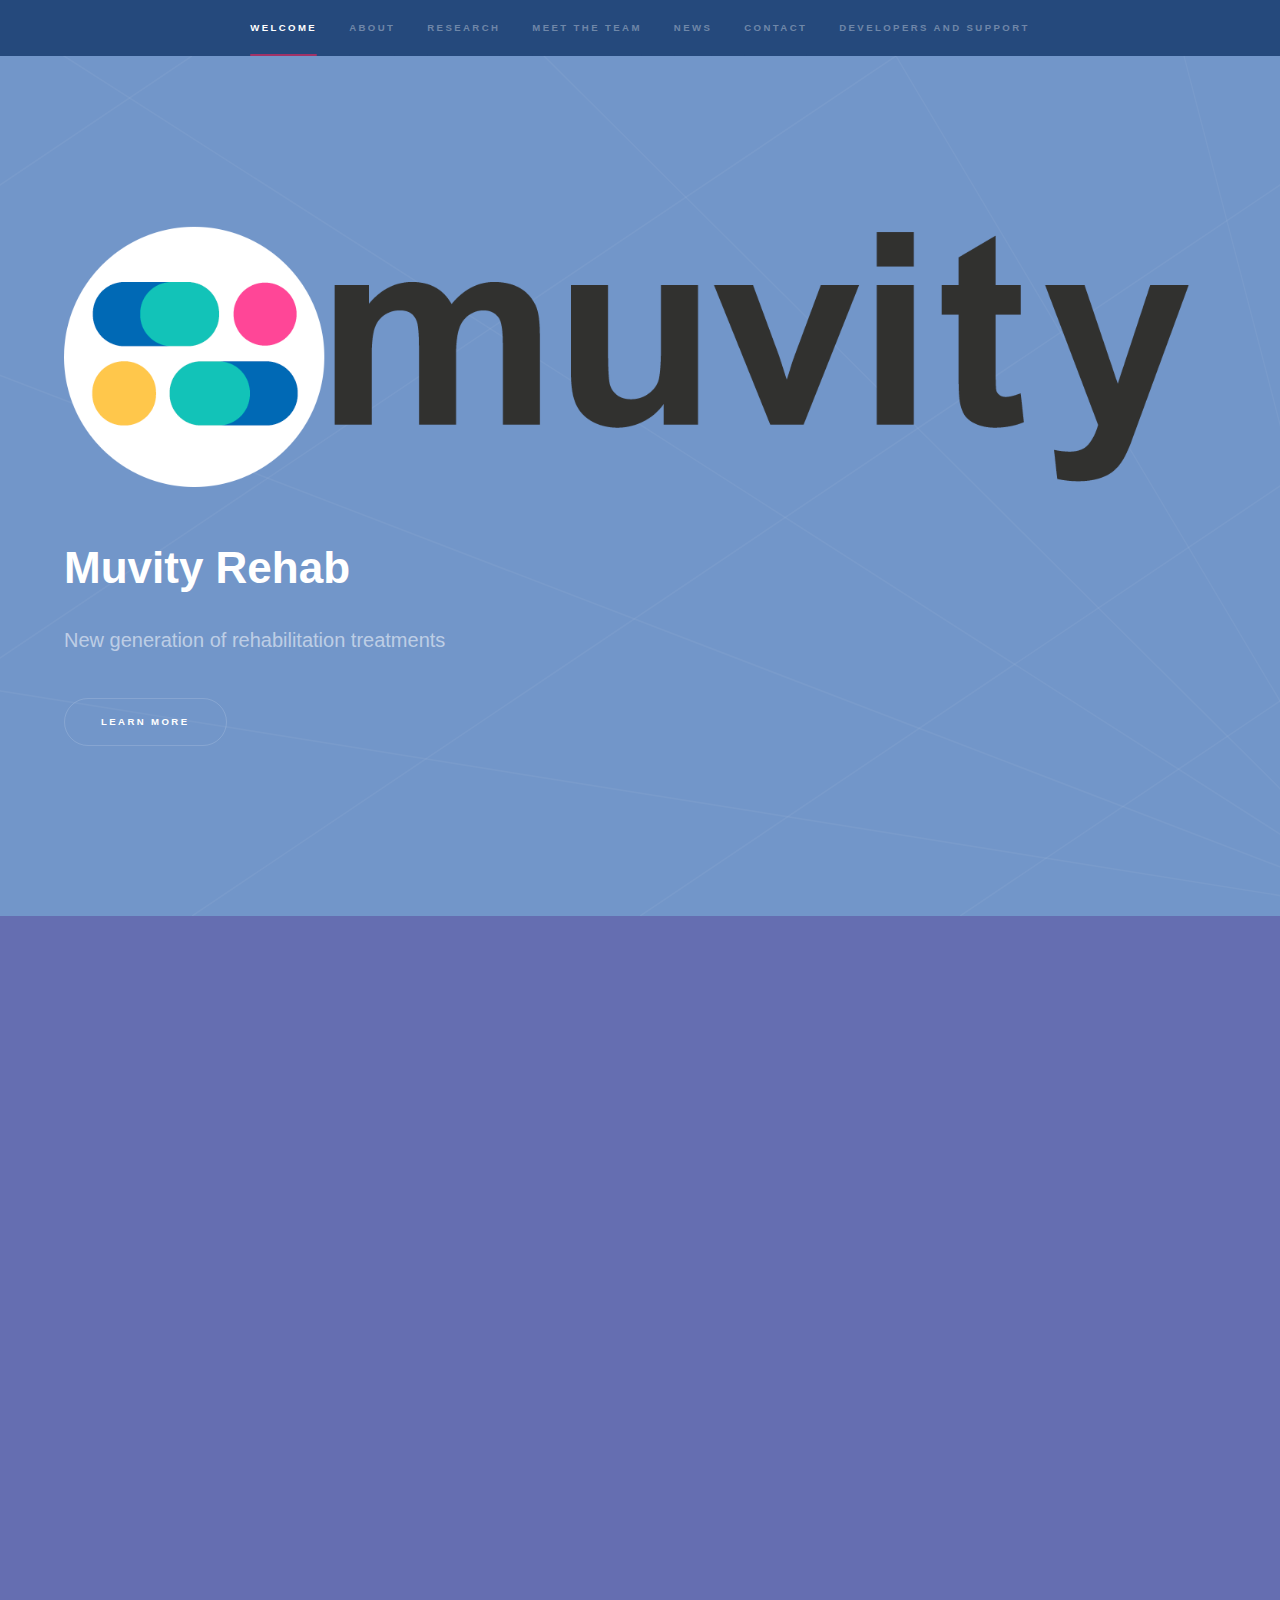
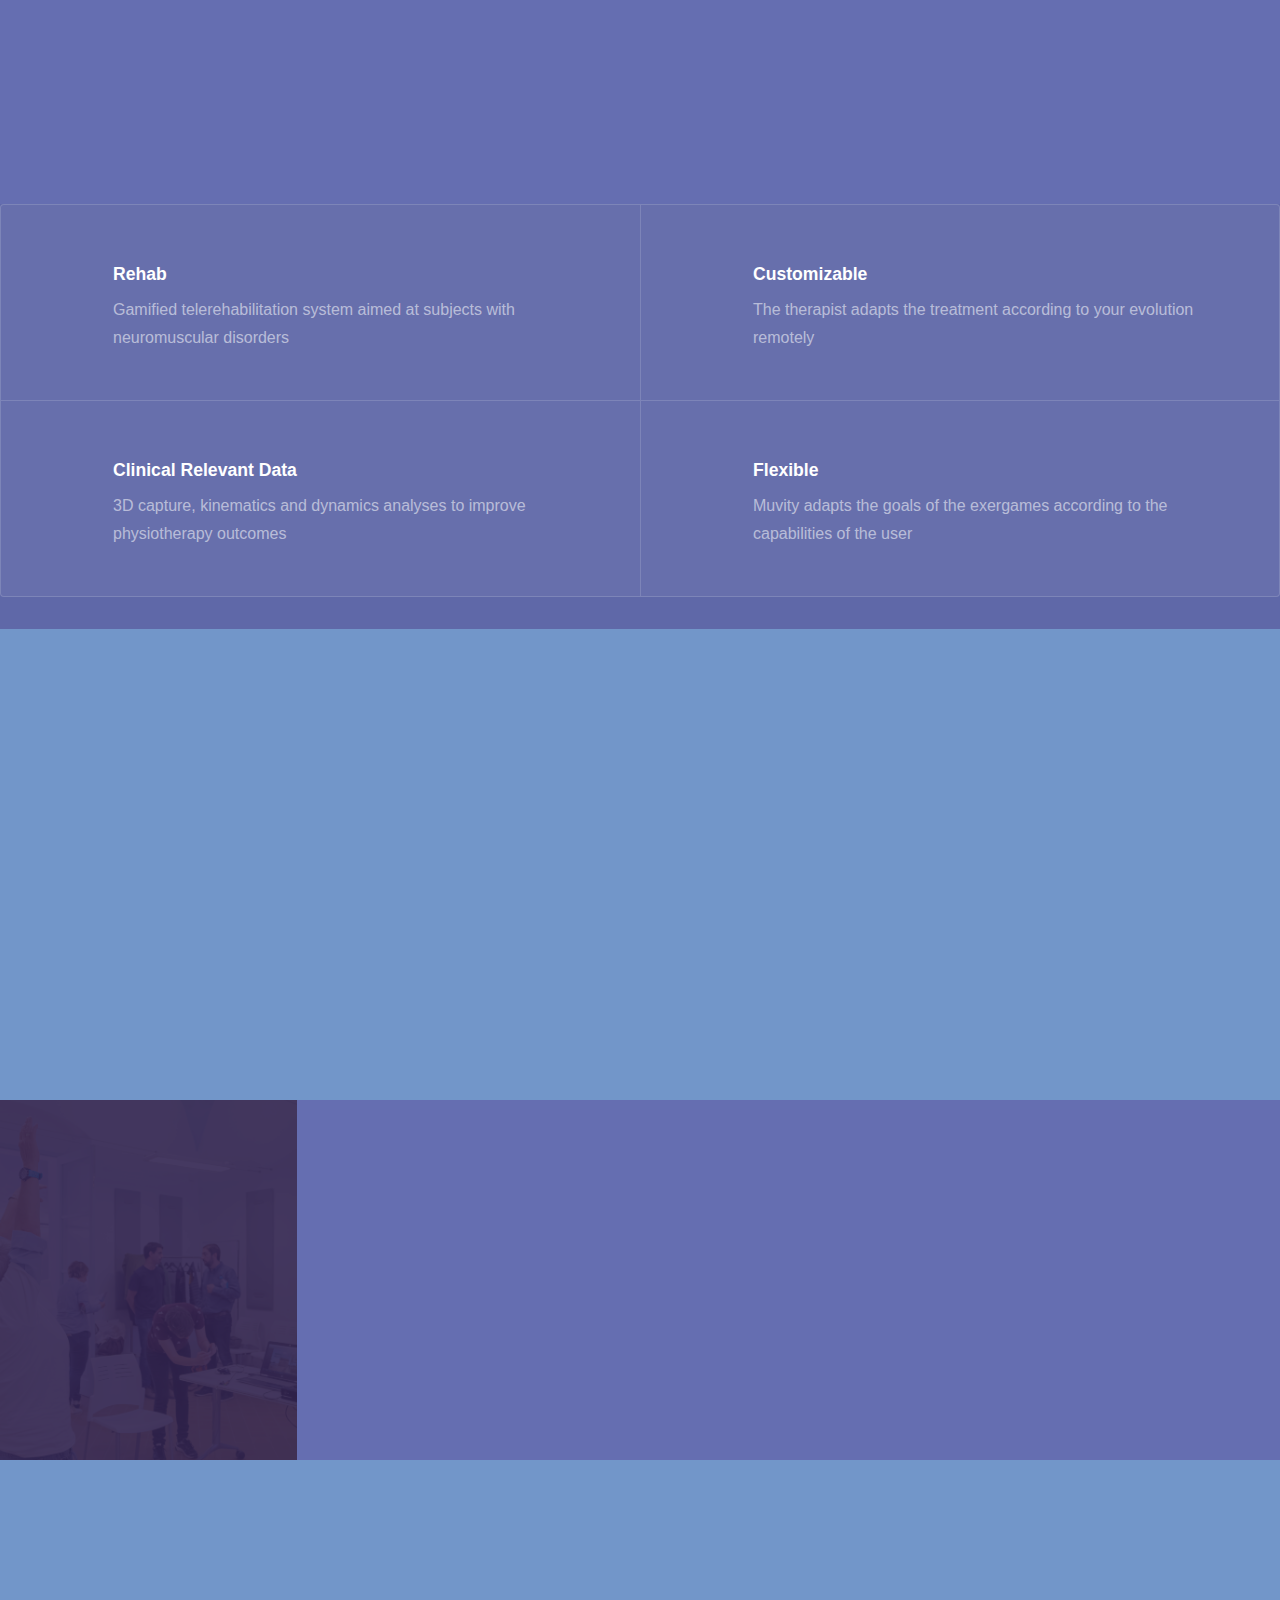
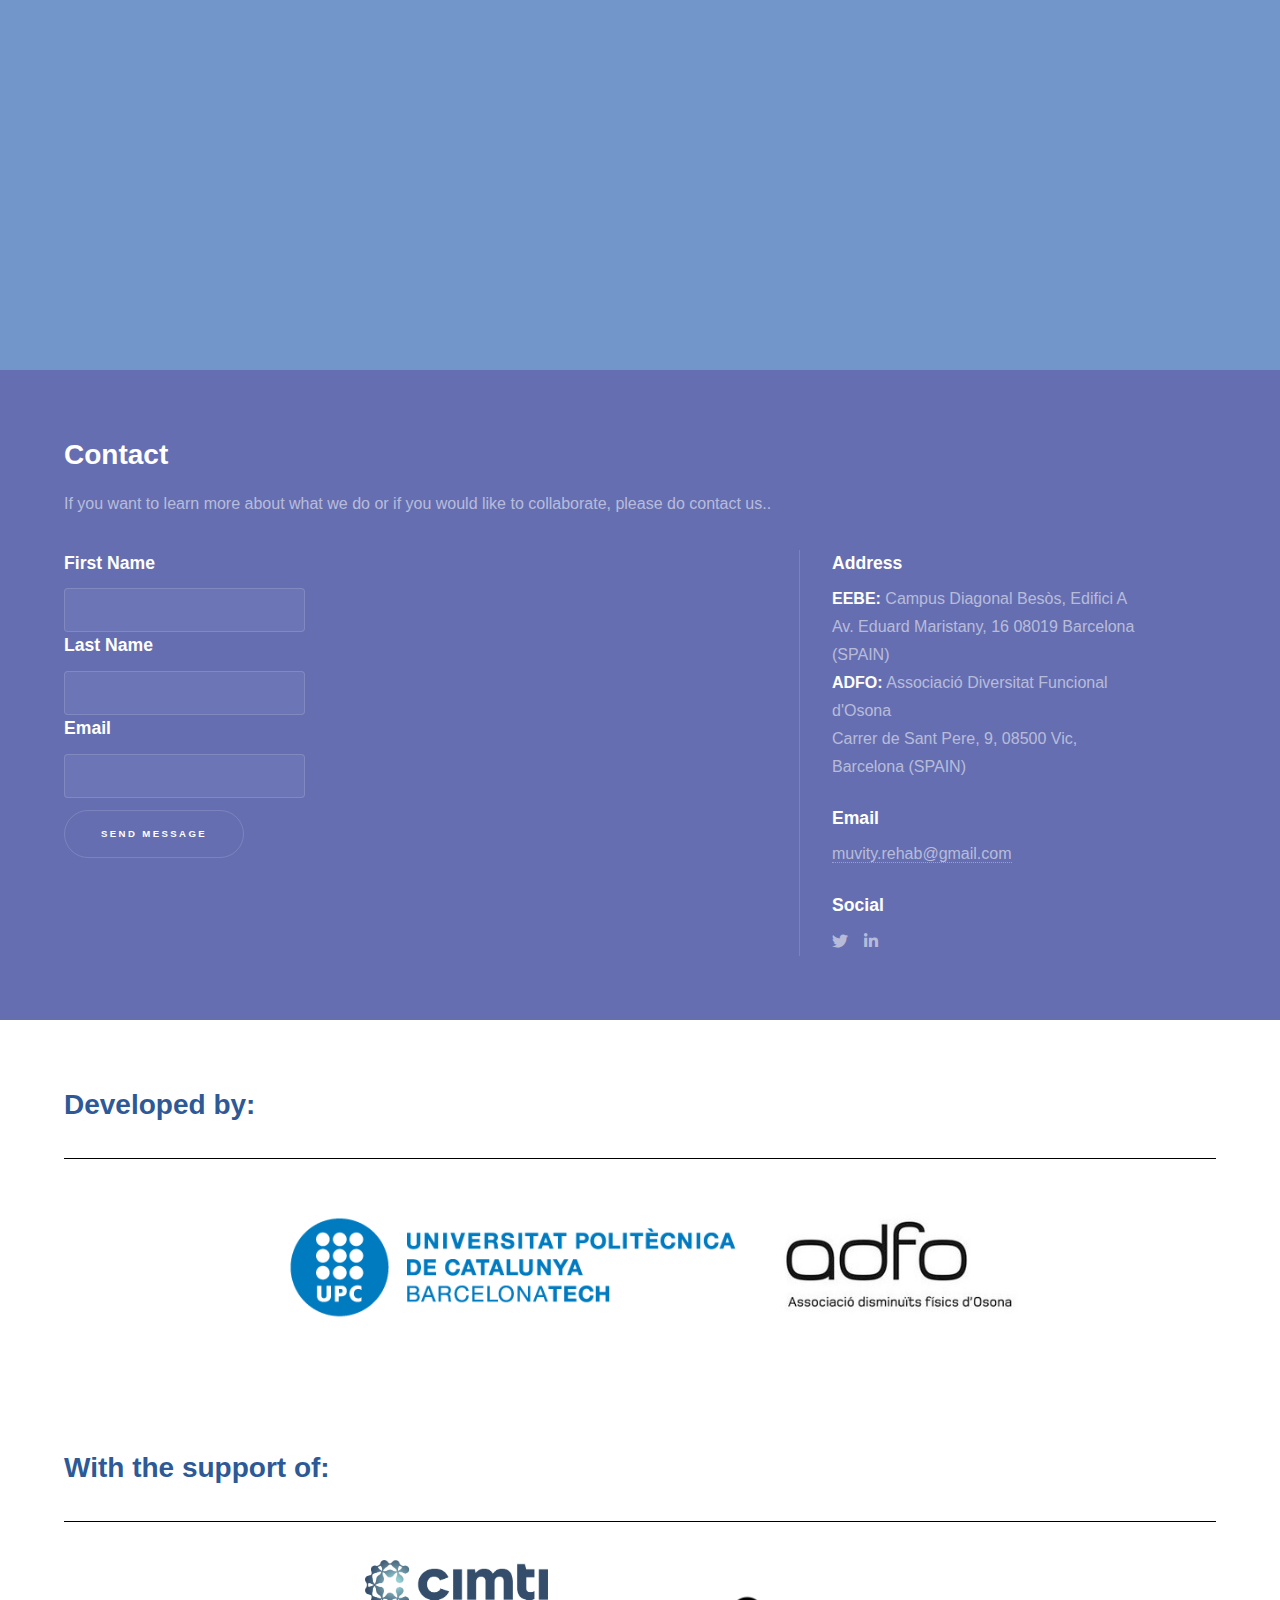
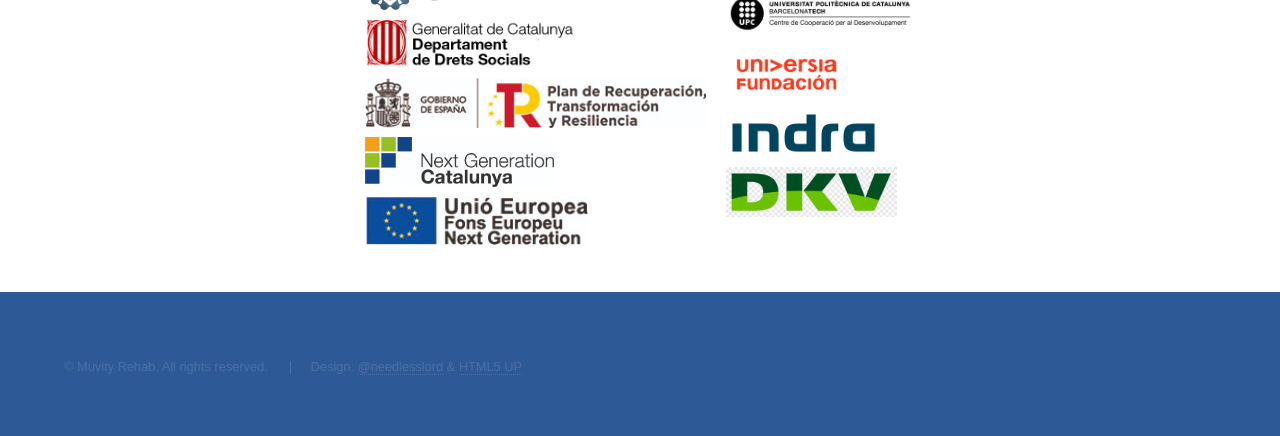
==== index.html @ cd9f6a82 "meet the team translated" ====
<!DOCTYPE HTML>
<!--
	Hyperspace by HTML5 UP
	html5up.net | @ajlkn
	Free for personal and commercial use under the CCA 3.0 license (html5up.net/license)
-->
<html>
<head>
	<title>Muvity Rehab</title>
	<meta charset="utf-8" />
	<meta name="viewport" content="width=device-width, initial-scale=1, user-scalable=no" />
	<link rel="icon" href="images/logoMuvity.png" type="image/icon type">
	<link rel="stylesheet" href="assets/css/main.css" />
	<noscript><link rel="stylesheet" href="assets/css/noscript.css" /></noscript>
</head>
<body class="is-preload">

	<!-- Sidebar -->
	<section id="sidebar">
		<div class="inner">
			<nav>
				<ul>
					<li><a href="#intro"><localized-text key="Welcome"></localized-text></a></li>
					<li><a href="#about"><localized-text key="About"></localized-text></a></li>
					<li><a href="#research"><localized-text key="Research"></localized-text></a></li>
					<li><a href="#meetTheTeam"><localized-text key="Meet the team" "></localized-text></a></li>
					<li><a href="#news"><localized-text key="News"></localized-text></a></li>
					<li><a href="#getInTouch"><localized-text key="Contact"></localized-text></a></li>
					<li><a href="#developers"><localized-text key="Developers and support"></localized-text></a></li>
				</ul>
			</nav>
		</div>
	</section>

	<!-- Wrapper -->
	<div id="wrapper">

		<!-- Intro -->
		<section id="intro" class="wrapper style1 fullscreen fade-up">
			<div class="inner">


				<!--- HERE YOU CAN EDIT THE WELCOME PAGE --->
				<span class="image main"><img src="images/logoMuvityName_backgroundLogo.png" alt="" /></span>
				<h1><localized-text key="Intro Title"></localized-text></h1>
				<p><localized-text key="Intro Paragraph1"></localized-text></p>

				<!--- END --->

				<ul class="actions">
					<li><a href="#about" class="button scrolly"><localized-text key="Learn More"></localized-text></a></li>
				</ul>
			</div>
		</section>


		<!-- About -->
		<section id="about" class="wrapper style4 spotlights" width="100%">
			<section>
				<div class="content">
					<div class="inner">
						<h2><localized-text key="About Title"></localized-text></h2>
						<p><localized-text key="About Paragraph1"></localized-text></p>
						<div class="video-container" width="100%">
							<iframe src="images/videomuvity-withmusic_v05.mp4" allowfullscreen>Loading...</iframe>
						</div>
					</div>
				</div>
			</section>

			<section>
				<div class="features">
					<section>
						<span class="icon solid major fa-dice"></span>
						<h3><localized-text key="About Section Rehab"></localized-text></h3>
						<p><localized-text key="About Section Rehab Info"></localized-text></p>
					</section>
					<section>
						<span class="icon solid major fa-user"></span>
						<h3><localized-text key="About Section Customizable"></localized-text></h3>
						<p><localized-text key="About Section Customizable Info"></localized-text></p>
					</section>
					<section>
						<span class="icon solid major fa-chart-line"></span>
						<h3><localized-text key="About Section Clinical Relevant Data"></localized-text></h3>
						<p><localized-text key="About Section Clinical Relevant Data Info"></localized-text></p>
					</section>
					<section>
						<span class="icon solid major fa-comments"></span>
						<h3><localized-text key="About Section Flexible"></localized-text></h3>
						<p><localized-text key="About Section Flexible Info"></localized-text></p>
					</section>
				</div>
			</section>


		</section>

		<!-- Research -->
		<section id="research" class="wrapper style1 fade-up">
			<div class="inner">
				<h2><localized-text key="Research Title"></localized-text></h2>
				<p><localized-text key="Research Paragraph1"></localized-text></p>


				<!--- HERE YOU CAN EDIT THE RESEARCH PAGE: each section is an article (h3 is the header, p is a paragraph. The last one is the link to the article, just change the url). I recommend using only the 3 most important here, and adding the others in the page dedicated to research--->

				<section>
					<h3><a href="https://www.sciencedirect.com/science/article/pii/S1052305722004852"><localized-text key="Research Section1 Title"></localized-text></a></h3>
					<p><localized-text key="Research Section1 Info"></localized-text></p>
					<!---<p><a href="https://www.sciencedirect.com/science/article/pii/S1052305722004852"><localized-text key="Learn More"></localized-text></a></p>-->
				</section>

				<ul class="actions">
					<li><a href="research.html" class="button"><localized-text key="Learn More"></localized-text></a></li>
				</ul>
			</div>
		</section>


		<!-- Meet the Team -->
		<section id="meetTheTeam" class="wrapper style4 spotlights">
			<section>
				<a href="meetTheTeam.html" class="image"><img src="images/5300307_small.png" alt="" data-position="center center" /></a>
				<div class="content">
					<div class="inner">
						<h2><localized-text key="Meet The Team Title"></localized-text></h2>
						<p><localized-text key="Meet The Team Paragraph1"></localized-text></p>
						<ul class="actions">
							<li><a href="meetTheTeam.html" class="button"><localized-text key="Learn More"></localized-text></a></li>
						</ul>
					</div>
				</div>
			</section>
		</section>


		<!-- News -->
		<section id="news" class="wrapper style1 fade-up">
			<div class="inner">
				<h2><localized-text key="News Title"></h2>
				<!--<h2><a href="news.html"><localized-text key="News Title"></a></h2>-->

				<ul class="actions">
					<li><a href="news.html" class="button scrolly"><localized-text key="Learn More"></localized-text></a></li>
				</ul>

				<!--- HERE YOU CAN EDIT THE NEWS PAGE: each section is a different news (h3 is the header, p is a paragraph. The last one is the link to the news, just change the url). I recommend using only the 3 most important/newest here, and adding the others in the page dedicated to news in chronological order--->

				<section class="tiles">
					<article class="style7">
						<span class="image">
							<img src="images/5300307_small.png" alt="" />
						</span>
						<a href="https://www.sciencedirect.com/science/article/pii/S1052305722004852">
							<h2><localized-text key="News Section1 Title"></h2>
							<div class="content">
								<p><localized-text key="News Section1 Info"></p>
							</div>
						</a>
					</article>
				</section>



			</div>
		</section>


		<!-- Contact -->
		<section id="getInTouch" class="wrapper style4 spotlights">
			<div class="inner">
				<h2><localized-text key="Contact Title"></localized-text></h2>
				<p><localized-text key="Contact Paragraph1"></localized-text>.</p>
				<div class="split style1">
					<form target="_blank" action="https://docs.google.com/forms/d/e/1FAIpQLSeOtQiqC70w04pu98Xwdr7f17Up1Y1JvRkrgyuvureIrel9VA/formResponse" target="_self" method="post" id="subscriptionForm" class="sky-form contact-style">
						<fieldset>
							<div class="col-sm-4">
								<label><strong><localized-text key="Form First Name"></localized-text></strong></label>
								<div class="row">
									<div class="margin-bottom-20 col-sm-offset-0">
										<div>
											<input type="text" name="entry.152194472" class="form-control" required>
										</div>
									</div>
								</div>
							</div>


							<label><strong><localized-text key="Form Last Name"></localized-text></strong></label>
							<div class="row">
								<div class="margin-bottom-20 col-sm-offset-0">
									<div>
										<input type="text" name="entry.508260427" class="form-control" required>
									</div>
								</div>
							</div>

							<label><strong><localized-text key="Form Email"></localized-text></strong></label>
							<div class="row">
								<div class="margin-bottom-20 col-sm-offset-0">
									<div>
										<input type="email" name="entry.2078224771" class="form-control" required>
									</div>
								</div>
							</div>

							<label><strong> </strong></label>
							<div class="row">
								<div class="margin-bottom-20 col-sm-offset-0">
									<div>
										<input type="submit" value="Send message" name="contactSubmitButton" class="form-control btn-u btn-brd btn-brd-hover" />
									</div>
								</div>
							</div>
						</fieldset>
					</form>


					<section>
						<ul class="contact">
							<li>
								<h3><localized-text key="Contact Address"></localized-text></h3>
								<span>
									<b>EEBE:</b> Campus Diagonal Besòs, Edifici A <br />
									Av. Eduard Maristany, 16 08019 Barcelona (SPAIN)<br />
									<b>ADFO:</b> Associació Diversitat Funcional d'Osona<br />
									Carrer de Sant Pere, 9, 08500 Vic, Barcelona (SPAIN)
								</span>
							</li>
							<li>
								<h3><localized-text key="Contact Email"></localized-text></h3>
								<a href="#">muvity.rehab@gmail.com</a>
							</li>
							<li>
								<h3><localized-text key="Contact Social"></localized-text></h3>
								<ul class="icons">
									<li><a href="#" class="icon brands fa-twitter"><span class="label">Twitter</span></a></li>
									<!--<li><a href="#" class="icon brands fa-facebook-f"><span class="label">Facebook</span></a></li>
									<li><a href="https://github.com/telerehab/Muvity" class="icon brands fa-github"><span class="label">GitHub</span></a></li>
									<li><a href="#" class="icon brands fa-instagram"><span class="label">Instagram</span></a></li>-->
									<li><a href="#" class="icon brands fa-linkedin-in"><span class="label">LinkedIn</span></a></li>
								</ul>
							</li>
						</ul>
					</section>
				</div>
			</div>
		</section>

		<!-- Developers -->
		<section id="developers" class="wrapper style5 spotlights">
			<div class="inner">
				<h2 style="color:#2d5997;"><localized-text key="Developers Title"></localized-text></h2>
				<hr style="border-top: 1px solid black;">
				<section>
					<div class="image-row">
						<div class="image-position-center">
							<img src="images/logoUPC.png" alt="" height="150" />
						</div>
						<div class="image-position-center">
							<img src="images/logo_ADFO_v3.jpg" alt="" height="150" />
						</div>
					</div>
				</section>
			</div>
		</section>

		<!-- Support -->
		<section id="support" class="wrapper style5 spotlights">
			<div class="inner">
				<h2 style="color:#2d5997;"><localized-text key="Support Title"></localized-text></h2>
				<hr style="border-top: 1px solid black;">
				<section>
					<div class="image-row">
						<div class="image-container">
							<div class="image-position-center">
								<img src="images/cimti_logo.png" alt="" height="50" />
							</div>
							<div class="image-position-center">
								<img src="images/gencat.png" alt="" height="50" />
							</div>
							<div class="image-position-center">
								<img src="images/Gobierno-Plan.jpg" alt="" height="50" />
							</div>
							<div class="image-position-center">
								<img src="images/NextGenerationCatalunya.jpg" alt="" height="50" />
							</div>
							<div class="image-position-center">
								<img src="images/UE-Next-Generation.jpg" alt="" height="50" />
							</div>
						</div>
						<div class="image-container">
							<div class="image-position-center">
								<img src="images/ccdlogo.png" alt="" height="50" />
							</div>
							<div class="image-position-center">
								<img src="images/Logotipo_Fundacion_Universia.jpeg" alt="" height="50" />
							</div>
							<div class="image-position-center">
								<img src="images/logoindra.png" alt="" height="50" />
							</div>
							<div class="image-position-center">
								<img src="images/dkvlogo.png" alt="" height="50" />
							</div>
						</div>
					</div>
				</section>
			</div>
		</section>


	</div>

	<!-- Footer -->
	<footer id="footer" class="wrapper style1-alt">
		<div class="inner">
			<ul class="menu">
				<li>&copy; Muvity Rehab. All rights reserved.</li>
				<li>Design: <a href="https://es.linkedin.com/in/needlesslord">@needlesslord</a> & <a href="http://html5up.net">HTML5 UP</a></li>
			</ul>
		</div>
	</footer>

	<!-- Scripts -->
	<script src="assets/js/jquery.min.js"></script>
	<script src="assets/js/jquery.scrollex.min.js"></script>
	<script src="assets/js/jquery.scrolly.min.js"></script>
	<script src="assets/js/browser.min.js"></script>
	<script src="assets/js/breakpoints.min.js"></script>
	<script src="assets/js/util.js"></script>
	<script src="assets/js/main.js"></script>
	<script src="assets/js/localizer.js"></script>

</body>
</html>
---- assets/css/main.css ----
@import url(fontawesome-all.min.css);

/*
	Hyperspace by HTML5 UP
	html5up.net | @ajlkn
	Free for personal and commercial use under the CCA 3.0 license (html5up.net/license)
*/

html, body, div, span, applet, object,
iframe, h1, h2, h3, h4, h5, h6, p, blockquote,
pre, a, abbr, acronym, address, big, cite,
code, del, dfn, em, img, ins, kbd, q, s, samp,
small, strike, strong, sub, sup, tt, var, b,
u, i, center, dl, dt, dd, ol, ul, li, fieldset,
form, label, legend, table, caption, tbody,
tfoot, thead, tr, th, td, article, aside,
canvas, details, embed, figure, figcaption,
footer, header, hgroup, menu, nav, output, ruby,
section, summary, time, mark, audio, video {
	margin: 0;
	padding: 0;
	border: 0;
	font-size: 100%;
	font: inherit;
	vertical-align: baseline;}

article, aside, details, figcaption, figure,
footer, header, hgroup, menu, nav, section {
	display: block;}

body {
	line-height: 1;
}

ol, ul {
	list-style: none;
}

blockquote, q {
	quotes: none;
}

	blockquote:before, blockquote:after, q:before, q:after {
		content: '';
		content: none;
	}

table {
	border-collapse: collapse;
	border-spacing: 0;
}

body {
	-webkit-text-size-adjust: none;
}

mark {
	background-color: transparent;
	color: inherit;
}

input::-moz-focus-inner {
	border: 0;
	padding: 0;
}

input, select, textarea {
	-moz-appearance: none;
	-webkit-appearance: none;
	-ms-appearance: none;
	appearance: none;
}

/* Basic */

	@-ms-viewport {
		width: device-width;
	}

	body {
		-ms-overflow-style: scrollbar;
	}

	@media screen and (max-width: 480px) {

		html, body {
			min-width: 320px;
		}

	}

	html {
		box-sizing: border-box;
	}

	*, *:before, *:after {
		box-sizing: inherit;
	}

	body {
		background: #2d5997;
	}

		body.is-preload *, body.is-preload *:before, body.is-preload *:after {
			-moz-animation: none !important;
			-webkit-animation: none !important;
			-ms-animation: none !important;
			animation: none !important;
			-moz-transition: none !important;
			-webkit-transition: none !important;
			-ms-transition: none !important;
			transition: none !important;
		}

/* Type */

	body, input, select, textarea {
		color: rgba(255, 255, 255, 0.55);
		font-family: Arial, Helvetica, sans-serif;
		font-size: 16.5pt;
		font-weight: normal;
		line-height: 1.75;
	}

		@media screen and (max-width: 1680px) {

			body, input, select, textarea {
				font-size: 13pt;
			}

		}

		@media screen and (max-width: 1280px) {

			body, input, select, textarea {
				font-size: 12pt;
			}

		}

		@media screen and (max-width: 360px) {

			body, input, select, textarea {
				font-size: 11pt;
			}

		}

	a, aBlue {
		-moz-transition: color 0.2s ease, border-bottom-color 0.2s ease;
		-webkit-transition: color 0.2s ease, border-bottom-color 0.2s ease;
		-ms-transition: color 0.2s ease, border-bottom-color 0.2s ease;
		transition: color 0.2s ease, border-bottom-color 0.2s ease;
		border-bottom: dotted 1px rgba(255, 255, 255, 0.35);
		color: inherit;
		text-decoration: none;
	}

		a:hover {
			border-bottom-color: transparent;
			color: #ffffff;
		}

		aBlue:hover {
			border-bottom-color: transparent;
			color: #2d5997;
		}

	strong, b {
		color: #ffffff;
		font-weight: bold;
	}

	strongBlue, bBlue {
		color: #2d5997;
		font-weight: bold;
	}

	em, i {
		font-style: italic;
	}

	p {
		margin: 0 0 2em 0;
	}

	h1, h2, h3, h4, h5, h6 {
		color: #ffffff;
		font-weight: bold;
		line-height: 1.5;
		margin: 0 0 0.5em 0;
	}

		h1 a, h2 a, h3 a, h4 a, h5 a, h6 a {
			color: inherit;
			text-decoration: none;
		}

	h1Blue, h2Blue, h3Blue, h4Blue, h5Blue, h6Blue {
		color: #2d5997;
		font-weight: bold;
		line-height: 1.5;
		margin: 0 0 0.5em 0;
	}

		h1Blue a, h2Blue a, h3Blue a, h4Blue a, h5Blue a, h6Blue a {
			color: inherit;
			text-decoration: none;
		}

	h1, h1Blue {
		font-size: 2.75em;
	}

		h1.major, h1Blue.major {
			margin: 0 0 1.3em 0;
			position: relative;
			padding-bottom: 0.35em;
		}

			h1.major:after, h1Blue.major:after {
				background-image: -moz-linear-gradient(to right, #83d8ce, #ee7fb4);
				background-image: -webkit-linear-gradient(to right, #83d8ce, #ee7fb4);
				background-image: -ms-linear-gradient(to right, #83d8ce, #ee7fb4);
				background-image: linear-gradient(to right, #83d8ce, #ee7fb4);
				-moz-transition: max-width 0.2s ease;
				-webkit-transition: max-width 0.2s ease;
				-ms-transition: max-width 0.2s ease;
				transition: max-width 0.2s ease;
				border-radius: 0.2em;
				bottom: 0;
				content: '';
				height: 0.05em;
				position: absolute;
				right: 0;
				width: 100%;
			}

	h2, h2Blue {
		font-size: 1.75em;
	}

	h3, h3Blue {
		font-size: 1.1em;
	}

	h4, h4Blue {
		font-size: 1em;
	}

	h5, h5Blue {
		font-size: 0.8em;
	}

	h6, h6Blue {
		font-size: 0.6em;
	}

	@media screen and (max-width: 736px) {

		h1, h1Blue {
			font-size: 2em;
		}

		h2, h2Blue {
			font-size: 1.25em;
		}

		h3, h3Blue {
			font-size: 1em;
		}

		h4, h4Blue {
			font-size: 0.8em;
		}

		h5, h5Blue {
			font-size: 0.6em;
		}

		h6, h6Blue {
			font-size: 0.6em;
		}

	}

	sub {
		font-size: 0.8em;
		position: relative;
		top: 0.5em;
	}

	sup {
		font-size: 0.8em;
		position: relative;
		top: -0.5em;
	}

	blockquote {
		border-left: solid 4px rgba(255, 255, 255, 0.15);
		font-style: italic;
		margin: 0 0 2em 0;
		padding: 0.5em 0 0.5em 2em;
	}

	code {
		background: rgba(255, 255, 255, 0.05);
		border-radius: 0.25em;
		border: solid 1px rgba(255, 255, 255, 0.15);
		font-family: "Courier New", monospace;
		font-size: 0.9em;
		margin: 0 0.25em;
		padding: 0.25em 0.65em;
	}

	pre {
		-webkit-overflow-scrolling: touch;
		font-family: "Courier New", monospace;
		font-size: 0.9em;
		margin: 0 0 2em 0;
	}

		pre code {
			display: block;
			line-height: 1.75em;
			padding: 1em 1.5em;
			overflow-x: auto;
		}

	hr {
		border: 0;
		border-bottom: solid 1px rgba(255, 255, 255, 0.15);
		margin: 2em 0;
	}

		hr.major {
			margin: 3em 0;
		}

	.align-left {
		text-align: left;
	}

	.align-center {
		text-align: center;
	}

	.align-right {
		text-align: right;
	}


/* Container */

.container {
	margin: 0 auto;
	max-width: 100%;
	width: 1200px;
}

@media screen and (max-width: 1680px) {

	.container {
		width: 1200px;
	}
}

@media screen and (max-width: 1280px) {

	.container {
		width: calc(100% - 40px);
	}
}

@media screen and (max-width: 980px) {

	.container {
		width: calc(100% - 50px);
	}
}

@media screen and (max-width: 736px) {

	.container {
		width: calc(100% - 40px);
	}
}

/* Row */

	.row {
		display: flex;
		flex-wrap: wrap;
		box-sizing: border-box;
		align-items: stretch;
	}

		.row > * {
			box-sizing: border-box;
		}

		.row.gtr-uniform > * > :last-child {
			margin-bottom: 0;
		}

		.row.aln-left {
			justify-content: flex-start;
		}

		.row.aln-center {
			justify-content: center;
		}

		.row.aln-right {
			justify-content: flex-end;
		}

		.row.aln-top {
			align-items: flex-start;
		}

		.row.aln-middle {
			align-items: center;
		}

		.row.aln-bottom {
			align-items: flex-end;
		}

		.row > .imp {
			order: -1;
		}

		.row > .col-1 {
			width: 8.33333%;
		}

		.row > .off-1 {
			margin-left: 8.33333%;
		}

		.row > .col-2 {
			width: 16.66667%;
		}

		.row > .off-2 {
			margin-left: 16.66667%;
		}

		.row > .col-3 {
			width: 25%;
		}

		.row > .off-3 {
			margin-left: 25%;
		}

		.row > .col-4 {
			width: 33.33333%;
		}

		.row > .off-4 {
			margin-left: 33.33333%;
		}

		.row > .col-5 {
			width: 41.66667%;
		}

		.row > .off-5 {
			margin-left: 41.66667%;
		}

		.row > .col-6 {
			width: 50%;
		}

		.row > .off-6 {
			margin-left: 50%;
		}

		.row > .col-7 {
			width: 58.33333%;
		}

		.row > .off-7 {
			margin-left: 58.33333%;
		}

		.row > .col-8 {
			width: 66.66667%;
		}

		.row > .off-8 {
			margin-left: 66.66667%;
		}

		.row > .col-9 {
			width: 75%;
		}

		.row > .off-9 {
			margin-left: 75%;
		}

		.row > .col-10 {
			width: 83.33333%;
		}

		.row > .off-10 {
			margin-left: 83.33333%;
		}

		.row > .col-11 {
			width: 91.66667%;
		}

		.row > .off-11 {
			margin-left: 91.66667%;
		}

		.row > .col-12 {
			width: 100%;
		}

		.row > .off-12 {
			margin-left: 100%;
		}

		.row.gtr-0 {
			margin-top: 0;
			margin-left: 0em;
		}

			.row.gtr-0 > * {
				padding: 0 0 0 0em;
			}

			.row.gtr-0.gtr-uniform {
				margin-top: 0em;
			}

				.row.gtr-0.gtr-uniform > * {
					padding-top: 0em;
				}

		.row.gtr-25 {
			margin-top: 0;
			margin-left: -0.375em;
		}

			.row.gtr-25 > * {
				padding: 0 0 0 0.375em;
			}

			.row.gtr-25.gtr-uniform {
				margin-top: -0.375em;
			}

				.row.gtr-25.gtr-uniform > * {
					padding-top: 0.375em;
				}

		.row.gtr-50 {
			margin-top: 0;
			margin-left: -0.75em;
		}

			.row.gtr-50 > * {
				padding: 0 0 0 0.75em;
			}

			.row.gtr-50.gtr-uniform {
				margin-top: -0.75em;
			}

				.row.gtr-50.gtr-uniform > * {
					padding-top: 0.75em;
				}

		.row {
			margin-top: 0;
			margin-left: -1.5em;
		}

			.row > * {
				padding: 0 0 0 1.5em;
			}

			.row.gtr-uniform {
				margin-top: -1.5em;
			}

				.row.gtr-uniform > * {
					padding-top: 1.5em;
				}

		.row.gtr-150 {
			margin-top: 0;
			margin-left: -2.25em;
		}

			.row.gtr-150 > * {
				padding: 0 0 0 2.25em;
			}

			.row.gtr-150.gtr-uniform {
				margin-top: -2.25em;
			}

				.row.gtr-150.gtr-uniform > * {
					padding-top: 2.25em;
				}

		.row.gtr-200 {
			margin-top: 0;
			margin-left: -3em;
		}

			.row.gtr-200 > * {
				padding: 0 0 0 3em;
			}

			.row.gtr-200.gtr-uniform {
				margin-top: -3em;
			}

				.row.gtr-200.gtr-uniform > * {
					padding-top: 3em;
				}

		@media screen and (max-width: 1680px) {

			.row {
				display: flex;
				flex-wrap: wrap;
				box-sizing: border-box;
				align-items: stretch;
			}

				.row > * {
					box-sizing: border-box;
				}

				.row.gtr-uniform > * > :last-child {
					margin-bottom: 0;
				}

				.row.aln-left {
					justify-content: flex-start;
				}

				.row.aln-center {
					justify-content: center;
				}

				.row.aln-right {
					justify-content: flex-end;
				}

				.row.aln-top {
					align-items: flex-start;
				}

				.row.aln-middle {
					align-items: center;
				}

				.row.aln-bottom {
					align-items: flex-end;
				}

				.row > .imp-xlarge {
					order: -1;
				}

				.row > .col-1-xlarge {
					width: 8.33333%;
				}

				.row > .off-1-xlarge {
					margin-left: 8.33333%;
				}

				.row > .col-2-xlarge {
					width: 16.66667%;
				}

				.row > .off-2-xlarge {
					margin-left: 16.66667%;
				}

				.row > .col-3-xlarge {
					width: 25%;
				}

				.row > .off-3-xlarge {
					margin-left: 25%;
				}

				.row > .col-4-xlarge {
					width: 33.33333%;
				}

				.row > .off-4-xlarge {
					margin-left: 33.33333%;
				}

				.row > .col-5-xlarge {
					width: 41.66667%;
				}

				.row > .off-5-xlarge {
					margin-left: 41.66667%;
				}

				.row > .col-6-xlarge {
					width: 50%;
				}

				.row > .off-6-xlarge {
					margin-left: 50%;
				}

				.row > .col-7-xlarge {
					width: 58.33333%;
				}

				.row > .off-7-xlarge {
					margin-left: 58.33333%;
				}

				.row > .col-8-xlarge {
					width: 66.66667%;
				}

				.row > .off-8-xlarge {
					margin-left: 66.66667%;
				}

				.row > .col-9-xlarge {
					width: 75%;
				}

				.row > .off-9-xlarge {
					margin-left: 75%;
				}

				.row > .col-10-xlarge {
					width: 83.33333%;
				}

				.row > .off-10-xlarge {
					margin-left: 83.33333%;
				}

				.row > .col-11-xlarge {
					width: 91.66667%;
				}

				.row > .off-11-xlarge {
					margin-left: 91.66667%;
				}

				.row > .col-12-xlarge {
					width: 100%;
				}

				.row > .off-12-xlarge {
					margin-left: 100%;
				}

				.row.gtr-0 {
					margin-top: 0;
					margin-left: 0em;
				}

					.row.gtr-0 > * {
						padding: 0 0 0 0em;
					}

					.row.gtr-0.gtr-uniform {
						margin-top: 0em;
					}

						.row.gtr-0.gtr-uniform > * {
							padding-top: 0em;
						}

				.row.gtr-25 {
					margin-top: 0;
					margin-left: -0.375em;
				}

					.row.gtr-25 > * {
						padding: 0 0 0 0.375em;
					}

					.row.gtr-25.gtr-uniform {
						margin-top: -0.375em;
					}

						.row.gtr-25.gtr-uniform > * {
							padding-top: 0.375em;
						}

				.row.gtr-50 {
					margin-top: 0;
					margin-left: -0.75em;
				}

					.row.gtr-50 > * {
						padding: 0 0 0 0.75em;
					}

					.row.gtr-50.gtr-uniform {
						margin-top: -0.75em;
					}

						.row.gtr-50.gtr-uniform > * {
							padding-top: 0.75em;
						}

				.row {
					margin-top: 0;
					margin-left: -1.5em;
				}

					.row > * {
						padding: 0 0 0 1.5em;
					}

					.row.gtr-uniform {
						margin-top: -1.5em;
					}

						.row.gtr-uniform > * {
							padding-top: 1.5em;
						}

				.row.gtr-150 {
					margin-top: 0;
					margin-left: -2.25em;
				}

					.row.gtr-150 > * {
						padding: 0 0 0 2.25em;
					}

					.row.gtr-150.gtr-uniform {
						margin-top: -2.25em;
					}

						.row.gtr-150.gtr-uniform > * {
							padding-top: 2.25em;
						}

				.row.gtr-200 {
					margin-top: 0;
					margin-left: -3em;
				}

					.row.gtr-200 > * {
						padding: 0 0 0 3em;
					}

					.row.gtr-200.gtr-uniform {
						margin-top: -3em;
					}

						.row.gtr-200.gtr-uniform > * {
							padding-top: 3em;
						}

		}

		@media screen and (max-width: 1280px) {

			.row {
				display: flex;
				flex-wrap: wrap;
				box-sizing: border-box;
				align-items: stretch;
			}

				.row > * {
					box-sizing: border-box;
				}

				.row.gtr-uniform > * > :last-child {
					margin-bottom: 0;
				}

				.row.aln-left {
					justify-content: flex-start;
				}

				.row.aln-center {
					justify-content: center;
				}

				.row.aln-right {
					justify-content: flex-end;
				}

				.row.aln-top {
					align-items: flex-start;
				}

				.row.aln-middle {
					align-items: center;
				}

				.row.aln-bottom {
					align-items: flex-end;
				}

				.row > .imp-large {
					order: -1;
				}

				.row > .col-1-large {
					width: 8.33333%;
				}

				.row > .off-1-large {
					margin-left: 8.33333%;
				}

				.row > .col-2-large {
					width: 16.66667%;
				}

				.row > .off-2-large {
					margin-left: 16.66667%;
				}

				.row > .col-3-large {
					width: 25%;
				}

				.row > .off-3-large {
					margin-left: 25%;
				}

				.row > .col-4-large {
					width: 33.33333%;
				}

				.row > .off-4-large {
					margin-left: 33.33333%;
				}

				.row > .col-5-large {
					width: 41.66667%;
				}

				.row > .off-5-large {
					margin-left: 41.66667%;
				}

				.row > .col-6-large {
					width: 50%;
				}

				.row > .off-6-large {
					margin-left: 50%;
				}

				.row > .col-7-large {
					width: 58.33333%;
				}

				.row > .off-7-large {
					margin-left: 58.33333%;
				}

				.row > .col-8-large {
					width: 66.66667%;
				}

				.row > .off-8-large {
					margin-left: 66.66667%;
				}

				.row > .col-9-large {
					width: 75%;
				}

				.row > .off-9-large {
					margin-left: 75%;
				}

				.row > .col-10-large {
					width: 83.33333%;
				}

				.row > .off-10-large {
					margin-left: 83.33333%;
				}

				.row > .col-11-large {
					width: 91.66667%;
				}

				.row > .off-11-large {
					margin-left: 91.66667%;
				}

				.row > .col-12-large {
					width: 100%;
				}

				.row > .off-12-large {
					margin-left: 100%;
				}

				.row.gtr-0 {
					margin-top: 0;
					margin-left: 0em;
				}

					.row.gtr-0 > * {
						padding: 0 0 0 0em;
					}

					.row.gtr-0.gtr-uniform {
						margin-top: 0em;
					}

						.row.gtr-0.gtr-uniform > * {
							padding-top: 0em;
						}

				.row.gtr-25 {
					margin-top: 0;
					margin-left: -0.375em;
				}

					.row.gtr-25 > * {
						padding: 0 0 0 0.375em;
					}

					.row.gtr-25.gtr-uniform {
						margin-top: -0.375em;
					}

						.row.gtr-25.gtr-uniform > * {
							padding-top: 0.375em;
						}

				.row.gtr-50 {
					margin-top: 0;
					margin-left: -0.75em;
				}

					.row.gtr-50 > * {
						padding: 0 0 0 0.75em;
					}

					.row.gtr-50.gtr-uniform {
						margin-top: -0.75em;
					}

						.row.gtr-50.gtr-uniform > * {
							padding-top: 0.75em;
						}

				.row {
					margin-top: 0;
					margin-left: -1.5em;
				}

					.row > * {
						padding: 0 0 0 1.5em;
					}

					.row.gtr-uniform {
						margin-top: -1.5em;
					}

						.row.gtr-uniform > * {
							padding-top: 1.5em;
						}

				.row.gtr-150 {
					margin-top: 0;
					margin-left: -2.25em;
				}

					.row.gtr-150 > * {
						padding: 0 0 0 2.25em;
					}

					.row.gtr-150.gtr-uniform {
						margin-top: -2.25em;
					}

						.row.gtr-150.gtr-uniform > * {
							padding-top: 2.25em;
						}

				.row.gtr-200 {
					margin-top: 0;
					margin-left: -3em;
				}

					.row.gtr-200 > * {
						padding: 0 0 0 3em;
					}

					.row.gtr-200.gtr-uniform {
						margin-top: -3em;
					}

						.row.gtr-200.gtr-uniform > * {
							padding-top: 3em;
						}

		}

		@media screen and (max-width: 980px) {

			.row {
				display: flex;
				flex-wrap: wrap;
				box-sizing: border-box;
				align-items: stretch;
			}

				.row > * {
					box-sizing: border-box;
				}

				.row.gtr-uniform > * > :last-child {
					margin-bottom: 0;
				}

				.row.aln-left {
					justify-content: flex-start;
				}

				.row.aln-center {
					justify-content: center;
				}

				.row.aln-right {
					justify-content: flex-end;
				}

				.row.aln-top {
					align-items: flex-start;
				}

				.row.aln-middle {
					align-items: center;
				}

				.row.aln-bottom {
					align-items: flex-end;
				}

				.row > .imp-medium {
					order: -1;
				}

				.row > .col-1-medium {
					width: 8.33333%;
				}

				.row > .off-1-medium {
					margin-left: 8.33333%;
				}

				.row > .col-2-medium {
					width: 16.66667%;
				}

				.row > .off-2-medium {
					margin-left: 16.66667%;
				}

				.row > .col-3-medium {
					width: 25%;
				}

				.row > .off-3-medium {
					margin-left: 25%;
				}

				.row > .col-4-medium {
					width: 33.33333%;
				}

				.row > .off-4-medium {
					margin-left: 33.33333%;
				}

				.row > .col-5-medium {
					width: 41.66667%;
				}

				.row > .off-5-medium {
					margin-left: 41.66667%;
				}

				.row > .col-6-medium {
					width: 50%;
				}

				.row > .off-6-medium {
					margin-left: 50%;
				}

				.row > .col-7-medium {
					width: 58.33333%;
				}

				.row > .off-7-medium {
					margin-left: 58.33333%;
				}

				.row > .col-8-medium {
					width: 66.66667%;
				}

				.row > .off-8-medium {
					margin-left: 66.66667%;
				}

				.row > .col-9-medium {
					width: 75%;
				}

				.row > .off-9-medium {
					margin-left: 75%;
				}

				.row > .col-10-medium {
					width: 83.33333%;
				}

				.row > .off-10-medium {
					margin-left: 83.33333%;
				}

				.row > .col-11-medium {
					width: 91.66667%;
				}

				.row > .off-11-medium {
					margin-left: 91.66667%;
				}

				.row > .col-12-medium {
					width: 100%;
				}

				.row > .off-12-medium {
					margin-left: 100%;
				}

				.row.gtr-0 {
					margin-top: 0;
					margin-left: 0em;
				}

					.row.gtr-0 > * {
						padding: 0 0 0 0em;
					}

					.row.gtr-0.gtr-uniform {
						margin-top: 0em;
					}

						.row.gtr-0.gtr-uniform > * {
							padding-top: 0em;
						}

				.row.gtr-25 {
					margin-top: 0;
					margin-left: -0.375em;
				}

					.row.gtr-25 > * {
						padding: 0 0 0 0.375em;
					}

					.row.gtr-25.gtr-uniform {
						margin-top: -0.375em;
					}

						.row.gtr-25.gtr-uniform > * {
							padding-top: 0.375em;
						}

				.row.gtr-50 {
					margin-top: 0;
					margin-left: -0.75em;
				}

					.row.gtr-50 > * {
						padding: 0 0 0 0.75em;
					}

					.row.gtr-50.gtr-uniform {
						margin-top: -0.75em;
					}

						.row.gtr-50.gtr-uniform > * {
							padding-top: 0.75em;
						}

				.row {
					margin-top: 0;
					margin-left: -1.5em;
				}

					.row > * {
						padding: 0 0 0 1.5em;
					}

					.row.gtr-uniform {
						margin-top: -1.5em;
					}

						.row.gtr-uniform > * {
							padding-top: 1.5em;
						}

				.row.gtr-150 {
					margin-top: 0;
					margin-left: -2.25em;
				}

					.row.gtr-150 > * {
						padding: 0 0 0 2.25em;
					}

					.row.gtr-150.gtr-uniform {
						margin-top: -2.25em;
					}

						.row.gtr-150.gtr-uniform > * {
							padding-top: 2.25em;
						}

				.row.gtr-200 {
					margin-top: 0;
					margin-left: -3em;
				}

					.row.gtr-200 > * {
						padding: 0 0 0 3em;
					}

					.row.gtr-200.gtr-uniform {
						margin-top: -3em;
					}

						.row.gtr-200.gtr-uniform > * {
							padding-top: 3em;
						}

		}

		@media screen and (max-width: 736px) {

			.row {
				display: flex;
				flex-wrap: wrap;
				box-sizing: border-box;
				align-items: stretch;
			}

				.row > * {
					box-sizing: border-box;
				}

				.row.gtr-uniform > * > :last-child {
					margin-bottom: 0;
				}

				.row.aln-left {
					justify-content: flex-start;
				}

				.row.aln-center {
					justify-content: center;
				}

				.row.aln-right {
					justify-content: flex-end;
				}

				.row.aln-top {
					align-items: flex-start;
				}

				.row.aln-middle {
					align-items: center;
				}

				.row.aln-bottom {
					align-items: flex-end;
				}

				.row > .imp-small {
					order: -1;
				}

				.row > .col-1-small {
					width: 8.33333%;
				}

				.row > .off-1-small {
					margin-left: 8.33333%;
				}

				.row > .col-2-small {
					width: 16.66667%;
				}

				.row > .off-2-small {
					margin-left: 16.66667%;
				}

				.row > .col-3-small {
					width: 25%;
				}

				.row > .off-3-small {
					margin-left: 25%;
				}

				.row > .col-4-small {
					width: 33.33333%;
				}

				.row > .off-4-small {
					margin-left: 33.33333%;
				}

				.row > .col-5-small {
					width: 41.66667%;
				}

				.row > .off-5-small {
					margin-left: 41.66667%;
				}

				.row > .col-6-small {
					width: 50%;
				}

				.row > .off-6-small {
					margin-left: 50%;
				}

				.row > .col-7-small {
					width: 58.33333%;
				}

				.row > .off-7-small {
					margin-left: 58.33333%;
				}

				.row > .col-8-small {
					width: 66.66667%;
				}

				.row > .off-8-small {
					margin-left: 66.66667%;
				}

				.row > .col-9-small {
					width: 75%;
				}

				.row > .off-9-small {
					margin-left: 75%;
				}

				.row > .col-10-small {
					width: 83.33333%;
				}

				.row > .off-10-small {
					margin-left: 83.33333%;
				}

				.row > .col-11-small {
					width: 91.66667%;
				}

				.row > .off-11-small {
					margin-left: 91.66667%;
				}

				.row > .col-12-small {
					width: 100%;
				}

				.row > .off-12-small {
					margin-left: 100%;
				}

				.row.gtr-0 {
					margin-top: 0;
					margin-left: 0em;
				}

					.row.gtr-0 > * {
						padding: 0 0 0 0em;
					}

					.row.gtr-0.gtr-uniform {
						margin-top: 0em;
					}

						.row.gtr-0.gtr-uniform > * {
							padding-top: 0em;
						}

				.row.gtr-25 {
					margin-top: 0;
					margin-left: -0.375em;
				}

					.row.gtr-25 > * {
						padding: 0 0 0 0.375em;
					}

					.row.gtr-25.gtr-uniform {
						margin-top: -0.375em;
					}

						.row.gtr-25.gtr-uniform > * {
							padding-top: 0.375em;
						}

				.row.gtr-50 {
					margin-top: 0;
					margin-left: -0.75em;
				}

					.row.gtr-50 > * {
						padding: 0 0 0 0.75em;
					}

					.row.gtr-50.gtr-uniform {
						margin-top: -0.75em;
					}

						.row.gtr-50.gtr-uniform > * {
							padding-top: 0.75em;
						}

				.row {
					margin-top: 0;
					margin-left: -1.5em;
				}

					.row > * {
						padding: 0 0 0 1.5em;
					}

					.row.gtr-uniform {
						margin-top: -1.5em;
					}

						.row.gtr-uniform > * {
							padding-top: 1.5em;
						}

				.row.gtr-150 {
					margin-top: 0;
					margin-left: -2.25em;
				}

					.row.gtr-150 > * {
						padding: 0 0 0 2.25em;
					}

					.row.gtr-150.gtr-uniform {
						margin-top: -2.25em;
					}

						.row.gtr-150.gtr-uniform > * {
							padding-top: 2.25em;
						}

				.row.gtr-200 {
					margin-top: 0;
					margin-left: -3em;
				}

					.row.gtr-200 > * {
						padding: 0 0 0 3em;
					}

					.row.gtr-200.gtr-uniform {
						margin-top: -3em;
					}

						.row.gtr-200.gtr-uniform > * {
							padding-top: 3em;
						}

		}

		@media screen and (max-width: 480px) {

			.row {
				display: flex;
				flex-wrap: wrap;
				box-sizing: border-box;
				align-items: stretch;
			}

				.row > * {
					box-sizing: border-box;
				}

				.row.gtr-uniform > * > :last-child {
					margin-bottom: 0;
				}

				.row.aln-left {
					justify-content: flex-start;
				}

				.row.aln-center {
					justify-content: center;
				}

				.row.aln-right {
					justify-content: flex-end;
				}

				.row.aln-top {
					align-items: flex-start;
				}

				.row.aln-middle {
					align-items: center;
				}

				.row.aln-bottom {
					align-items: flex-end;
				}

				.row > .imp-xsmall {
					order: -1;
				}

				.row > .col-1-xsmall {
					width: 8.33333%;
				}

				.row > .off-1-xsmall {
					margin-left: 8.33333%;
				}

				.row > .col-2-xsmall {
					width: 16.66667%;
				}

				.row > .off-2-xsmall {
					margin-left: 16.66667%;
				}

				.row > .col-3-xsmall {
					width: 25%;
				}

				.row > .off-3-xsmall {
					margin-left: 25%;
				}

				.row > .col-4-xsmall {
					width: 33.33333%;
				}

				.row > .off-4-xsmall {
					margin-left: 33.33333%;
				}

				.row > .col-5-xsmall {
					width: 41.66667%;
				}

				.row > .off-5-xsmall {
					margin-left: 41.66667%;
				}

				.row > .col-6-xsmall {
					width: 50%;
				}

				.row > .off-6-xsmall {
					margin-left: 50%;
				}

				.row > .col-7-xsmall {
					width: 58.33333%;
				}

				.row > .off-7-xsmall {
					margin-left: 58.33333%;
				}

				.row > .col-8-xsmall {
					width: 66.66667%;
				}

				.row > .off-8-xsmall {
					margin-left: 66.66667%;
				}

				.row > .col-9-xsmall {
					width: 75%;
				}

				.row > .off-9-xsmall {
					margin-left: 75%;
				}

				.row > .col-10-xsmall {
					width: 83.33333%;
				}

				.row > .off-10-xsmall {
					margin-left: 83.33333%;
				}

				.row > .col-11-xsmall {
					width: 91.66667%;
				}

				.row > .off-11-xsmall {
					margin-left: 91.66667%;
				}

				.row > .col-12-xsmall {
					width: 100%;
				}

				.row > .off-12-xsmall {
					margin-left: 100%;
				}

				.row.gtr-0 {
					margin-top: 0;
					margin-left: 0em;
				}

					.row.gtr-0 > * {
						padding: 0 0 0 0em;
					}

					.row.gtr-0.gtr-uniform {
						margin-top: 0em;
					}

						.row.gtr-0.gtr-uniform > * {
							padding-top: 0em;
						}

				.row.gtr-25 {
					margin-top: 0;
					margin-left: -0.375em;
				}

					.row.gtr-25 > * {
						padding: 0 0 0 0.375em;
					}

					.row.gtr-25.gtr-uniform {
						margin-top: -0.375em;
					}

						.row.gtr-25.gtr-uniform > * {
							padding-top: 0.375em;
						}

				.row.gtr-50 {
					margin-top: 0;
					margin-left: -0.75em;
				}

					.row.gtr-50 > * {
						padding: 0 0 0 0.75em;
					}

					.row.gtr-50.gtr-uniform {
						margin-top: -0.75em;
					}

						.row.gtr-50.gtr-uniform > * {
							padding-top: 0.75em;
						}

				.row {
					margin-top: 0;
					margin-left: -1.5em;
				}

					.row > * {
						padding: 0 0 0 1.5em;
					}

					.row.gtr-uniform {
						margin-top: -1.5em;
					}

						.row.gtr-uniform > * {
							padding-top: 1.5em;
						}

				.row.gtr-150 {
					margin-top: 0;
					margin-left: -2.25em;
				}

					.row.gtr-150 > * {
						padding: 0 0 0 2.25em;
					}

					.row.gtr-150.gtr-uniform {
						margin-top: -2.25em;
					}

						.row.gtr-150.gtr-uniform > * {
							padding-top: 2.25em;
						}

				.row.gtr-200 {
					margin-top: 0;
					margin-left: -3em;
				}

					.row.gtr-200 > * {
						padding: 0 0 0 3em;
					}

					.row.gtr-200.gtr-uniform {
						margin-top: -3em;
					}

						.row.gtr-200.gtr-uniform > * {
							padding-top: 3em;
						}

		}

/* Box */

	.box {
		border-radius: 0.25em;
		border: solid 1px rgba(255, 255, 255, 0.15);
		margin-bottom: 2em;
		padding: 1.5em;
	}

		.box > :last-child,
		.box > :last-child > :last-child,
		.box > :last-child > :last-child > :last-child {
			margin-bottom: 0;
		}

		.box.alt {
			border: 0;
			border-radius: 0;
			padding: 0;
		}

/* Button */

	input[type="submit"],
	input[type="reset"],
	input[type="button"],
	button,
	.button {
		-moz-appearance: none;
		-webkit-appearance: none;
		-ms-appearance: none;
		appearance: none;
		-moz-transition: border-color 0.2s ease;
		-webkit-transition: border-color 0.2s ease;
		-ms-transition: border-color 0.2s ease;
		transition: border-color 0.2s ease;
		background-color: transparent;
		border: solid 1px !important;
		border-color: rgba(255, 255, 255, 0.15) !important;
		border-radius: 3em;
		color: #ffffff !important;
		cursor: pointer;
		display: inline-block;
		font-size: 0.6em;
		font-weight: bold;
		height: calc(4.75em + 2px);
		letter-spacing: 0.25em;
		line-height: 4.75em;
		outline: 0;
		padding: 0 3.75em;
		position: relative;
		text-align: center;
		text-decoration: none;
		text-transform: uppercase;
		white-space: nowrap;
	}

		input[type="submit"]:after,
		input[type="reset"]:after,
		input[type="button"]:after,
		button:after,
		.button:after {
			-moz-transform: scale(0.25);
			-webkit-transform: scale(0.25);
			-ms-transform: scale(0.25);
			transform: scale(0.25);
			pointer-events: none;
			-moz-transition: opacity 0.2s ease, -moz-transform 0.2s ease;
			-webkit-transition: opacity 0.2s ease, -webkit-transform 0.2s ease;
			-ms-transition: opacity 0.2s ease, -ms-transform 0.2s ease;
			transition: opacity 0.2s ease, transform 0.2s ease;
			background: #ffffff;
			border-radius: 3em;
			content: '';
			height: 100%;
			left: 0;
			opacity: 0;
			position: absolute;
			top: 0;
			width: 100%;
		}

		input[type="submit"].icon:before,
		input[type="reset"].icon:before,
		input[type="button"].icon:before,
		button.icon:before,
		.button.icon:before {
			margin-right: 0.75em;
		}

		input[type="submit"].fit,
		input[type="reset"].fit,
		input[type="button"].fit,
		button.fit,
		.button.fit {
			width: 100%;
		}

		input[type="submit"].small,
		input[type="reset"].small,
		input[type="button"].small,
		button.small,
		.button.small {
			font-size: 0.4em;
		}

		input[type="submit"].large,
		input[type="reset"].large,
		input[type="button"].large,
		button.large,
		.button.large {
			font-size: 0.8em;
		}

		input[type="submit"].primary,
		input[type="reset"].primary,
		input[type="button"].primary,
		button.primary,
		.button.primary {
			background-color: #ffffff;
			color: #3569B1 !important;
		}

			input[type="submit"].primary:after,
			input[type="reset"].primary:after,
			input[type="button"].primary:after,
			button.primary:after,
			.button.primary:after {
				display: none;
			}

		input[type="submit"].disabled, input[type="submit"]:disabled,
		input[type="reset"].disabled,
		input[type="reset"]:disabled,
		input[type="button"].disabled,
		input[type="button"]:disabled,
		button.disabled,
		button:disabled,
		.button.disabled,
		.button:disabled {
			cursor: default;
			opacity: 0.5;
			pointer-events: none;
		}

		input[type="submit"]:hover,
		input[type="reset"]:hover,
		input[type="button"]:hover,
		button:hover,
		.button:hover {
			border-color: rgba(255, 255, 255, 0.55) !important;
		}

			input[type="submit"]:hover:after,
			input[type="reset"]:hover:after,
			input[type="button"]:hover:after,
			button:hover:after,
			.button:hover:after {
				opacity: 0.05;
				-moz-transform: scale(1);
				-webkit-transform: scale(1);
				-ms-transform: scale(1);
				transform: scale(1);
			}

			input[type="submit"]:hover:active,
			input[type="reset"]:hover:active,
			input[type="button"]:hover:active,
			button:hover:active,
			.button:hover:active {
				border-color: #ffffff !important;
			}

				input[type="submit"]:hover:active:after,
				input[type="reset"]:hover:active:after,
				input[type="button"]:hover:active:after,
				button:hover:active:after,
				.button:hover:active:after {
					opacity: 0.1;
				}

/* Features */

	.features {
		display: -moz-flex;
		display: -webkit-flex;
		display: -ms-flex;
		display: flex;
		-moz-flex-wrap: wrap;
		-webkit-flex-wrap: wrap;
		-ms-flex-wrap: wrap;
		flex-wrap: wrap;
		border-radius: 0.25em;
		border: solid 1px rgba(255, 255, 255, 0.15);
		background: rgba(255, 255, 255, 0.05);
		margin: 0 0 2em 0;
	}

		.features section {
			padding: 3.5em 3em 1em 7em ;
			width: 50%;
			border-top: solid 1px rgba(255, 255, 255, 0.15);
			position: relative;
		}

			.features section:nth-child(-n + 2) {
				border-top-width: 0;
			}

			.features section:nth-child(2n) {
				border-left: solid 1px rgba(255, 255, 255, 0.15);
			}

			.features section .icon {
				-moz-transition: opacity 0.5s ease, -moz-transform 0.5s ease;
				-webkit-transition: opacity 0.5s ease, -webkit-transform 0.5s ease;
				-ms-transition: opacity 0.5s ease, -ms-transform 0.5s ease;
				transition: opacity 0.5s ease, transform 0.5s ease;
				-moz-transition-delay: 1s;
				-webkit-transition-delay: 1s;
				-ms-transition-delay: 1s;
				transition-delay: 1s;
				-moz-transform: scale(1);
				-webkit-transform: scale(1);
				-ms-transform: scale(1);
				transform: scale(1);
				position: absolute;
				left: 3em;
				top: 3em;
				opacity: 1;
			}

			.features section:nth-child(1) .icon {
				-moz-transition-delay: 0.15s;
				-webkit-transition-delay: 0.15s;
				-ms-transition-delay: 0.15s;
				transition-delay: 0.15s;
			}

			.features section:nth-child(2) .icon {
				-moz-transition-delay: 0.3s;
				-webkit-transition-delay: 0.3s;
				-ms-transition-delay: 0.3s;
				transition-delay: 0.3s;
			}

			.features section:nth-child(3) .icon {
				-moz-transition-delay: 0.45s;
				-webkit-transition-delay: 0.45s;
				-ms-transition-delay: 0.45s;
				transition-delay: 0.45s;
			}

			.features section:nth-child(4) .icon {
				-moz-transition-delay: 0.6s;
				-webkit-transition-delay: 0.6s;
				-ms-transition-delay: 0.6s;
				transition-delay: 0.6s;
			}

			.features section:nth-child(5) .icon {
				-moz-transition-delay: 0.75s;
				-webkit-transition-delay: 0.75s;
				-ms-transition-delay: 0.75s;
				transition-delay: 0.75s;
			}

			.features section:nth-child(6) .icon {
				-moz-transition-delay: 0.9s;
				-webkit-transition-delay: 0.9s;
				-ms-transition-delay: 0.9s;
				transition-delay: 0.9s;
			}

			.features section:nth-child(7) .icon {
				-moz-transition-delay: 1.05s;
				-webkit-transition-delay: 1.05s;
				-ms-transition-delay: 1.05s;
				transition-delay: 1.05s;
			}

			.features section:nth-child(8) .icon {
				-moz-transition-delay: 1.2s;
				-webkit-transition-delay: 1.2s;
				-ms-transition-delay: 1.2s;
				transition-delay: 1.2s;
			}

			.features section:nth-child(9) .icon {
				-moz-transition-delay: 1.35s;
				-webkit-transition-delay: 1.35s;
				-ms-transition-delay: 1.35s;
				transition-delay: 1.35s;
			}

			.features section:nth-child(10) .icon {
				-moz-transition-delay: 1.5s;
				-webkit-transition-delay: 1.5s;
				-ms-transition-delay: 1.5s;
				transition-delay: 1.5s;
			}

			.features section:nth-child(11) .icon {
				-moz-transition-delay: 1.65s;
				-webkit-transition-delay: 1.65s;
				-ms-transition-delay: 1.65s;
				transition-delay: 1.65s;
			}

			.features section:nth-child(12) .icon {
				-moz-transition-delay: 1.8s;
				-webkit-transition-delay: 1.8s;
				-ms-transition-delay: 1.8s;
				transition-delay: 1.8s;
			}

			.features section:nth-child(13) .icon {
				-moz-transition-delay: 1.95s;
				-webkit-transition-delay: 1.95s;
				-ms-transition-delay: 1.95s;
				transition-delay: 1.95s;
			}

			.features section:nth-child(14) .icon {
				-moz-transition-delay: 2.1s;
				-webkit-transition-delay: 2.1s;
				-ms-transition-delay: 2.1s;
				transition-delay: 2.1s;
			}

			.features section:nth-child(15) .icon {
				-moz-transition-delay: 2.25s;
				-webkit-transition-delay: 2.25s;
				-ms-transition-delay: 2.25s;
				transition-delay: 2.25s;
			}

			.features section:nth-child(16) .icon {
				-moz-transition-delay: 2.4s;
				-webkit-transition-delay: 2.4s;
				-ms-transition-delay: 2.4s;
				transition-delay: 2.4s;
			}

			.features section:nth-child(17) .icon {
				-moz-transition-delay: 2.55s;
				-webkit-transition-delay: 2.55s;
				-ms-transition-delay: 2.55s;
				transition-delay: 2.55s;
			}

			.features section:nth-child(18) .icon {
				-moz-transition-delay: 2.7s;
				-webkit-transition-delay: 2.7s;
				-ms-transition-delay: 2.7s;
				transition-delay: 2.7s;
			}

			.features section:nth-child(19) .icon {
				-moz-transition-delay: 2.85s;
				-webkit-transition-delay: 2.85s;
				-ms-transition-delay: 2.85s;
				transition-delay: 2.85s;
			}

			.features section:nth-child(20) .icon {
				-moz-transition-delay: 3s;
				-webkit-transition-delay: 3s;
				-ms-transition-delay: 3s;
				transition-delay: 3s;
			}

		.features.inactive section .icon {
			-moz-transform: scale(0.5);
			-webkit-transform: scale(0.5);
			-ms-transform: scale(0.5);
			transform: scale(0.5);
			opacity: 0;
		}

		@media screen and (max-width: 980px) {

			.features {
				display: block;
			}

				.features section {
					border-top-width: 1px !important;
					border-left-width: 0 !important;
					width: 100%;
				}

					.features section:first-child {
						border-top-width: 0 !important;
					}

		}

		@media screen and (max-width: 736px) {

			.features section {
				padding: 2.5em 1.5em 0.1em 5.5em ;
			}

				.features section .icon {
					left: 1.5em;
					top: 2em;
				}

		}

		@media screen and (max-width: 480px) {

			.features section {
				padding: 2em 1.5em 0.1em 1.5em ;
			}

				.features section .icon {
					left: 0;
					position: relative;
					top: 0;
				}

		}

/* Form */

	form {
		margin: 0 0 2em 0;
	}

		form > :last-child {
			margin-bottom: 0;
		}

		form > .fields {
			display: -moz-flex;
			display: -webkit-flex;
			display: -ms-flex;
			display: flex;
			-moz-flex-wrap: wrap;
			-webkit-flex-wrap: wrap;
			-ms-flex-wrap: wrap;
			flex-wrap: wrap;
			width: calc(100% + 3em);
			margin: -1.5em 0 2em -1.5em;
		}

			form > .fields > .field {
				-moz-flex-grow: 0;
				-webkit-flex-grow: 0;
				-ms-flex-grow: 0;
				flex-grow: 0;
				-moz-flex-shrink: 0;
				-webkit-flex-shrink: 0;
				-ms-flex-shrink: 0;
				flex-shrink: 0;
				padding: 1.5em 0 0 1.5em;
				width: calc(100% - 1.5em);
			}

				form > .fields > .field.half {
					width: calc(50% - 0.75em);
				}

				form > .fields > .field.third {
					width: calc(100%/3 - 0.5em);
				}

				form > .fields > .field.quarter {
					width: calc(25% - 0.375em);
				}

		@media screen and (max-width: 480px) {

			form > .fields {
				width: calc(100% + 3em);
				margin: -1.5em 0 2em -1.5em;
			}

				form > .fields > .field {
					padding: 1.5em 0 0 1.5em;
					width: calc(100% - 1.5em);
				}

					form > .fields > .field.half {
						width: calc(100% - 1.5em);
					}

					form > .fields > .field.third {
						width: calc(100% - 1.5em);
					}

					form > .fields > .field.quarter {
						width: calc(100% - 1.5em);
					}

		}

	label {
		color: #ffffff;
		font-weight: bold;
		line-height: 1.5;
		margin: 0 0 0.7em 0;
		display: block;
		font-size: 1.1em;
	}

	labelBlue {
		color: #2d5997;
		font-weight: bold;
		line-height: 1.5;
		margin: 0 0 0.7em 0;
		display: block;
		font-size: 1.1em;
	}

	input[type="text"],
	input[type="password"],
	input[type="email"],
	input[type="tel"],
	select,
	textarea {
		-moz-appearance: none;
		-webkit-appearance: none;
		-ms-appearance: none;
		appearance: none;
		background: rgba(255, 255, 255, 0.05);
		border-radius: 0.25em;
		border: none;
		border: solid 1px rgba(255, 255, 255, 0.15);
		color: inherit;
		display: block;
		outline: 0;
		padding: 0 1em;
		text-decoration: none;
		width: 100%;
	}

		input[type="text"]:invalid,
		input[type="password"]:invalid,
		input[type="email"]:invalid,
		input[type="tel"]:invalid,
		select:invalid,
		textarea:invalid {
			box-shadow: none;
		}

		input[type="text"]:focus,
		input[type="password"]:focus,
		input[type="email"]:focus,
		input[type="tel"]:focus,
		select:focus,
		textarea:focus {
			border-color: #ffffff;
			box-shadow: 0 0 0 1px #ffffff;
		}

	select, selectBlue {
		background-image: url("data:image/svg+xml;charset=utf8,%3Csvg xmlns='http://www.w3.org/2000/svg' width='40' height='40' preserveAspectRatio='none' viewBox='0 0 40 40'%3E%3Cpath d='M9.4,12.3l10.4,10.4l10.4-10.4c0.2-0.2,0.5-0.4,0.9-0.4c0.3,0,0.6,0.1,0.9,0.4l3.3,3.3c0.2,0.2,0.4,0.5,0.4,0.9 c0,0.4-0.1,0.6-0.4,0.9L20.7,31.9c-0.2,0.2-0.5,0.4-0.9,0.4c-0.3,0-0.6-0.1-0.9-0.4L4.3,17.3c-0.2-0.2-0.4-0.5-0.4-0.9 c0-0.4,0.1-0.6,0.4-0.9l3.3-3.3c0.2-0.2,0.5-0.4,0.9-0.4S9.1,12.1,9.4,12.3z' fill='rgba(255, 255, 255, 0.15)' /%3E%3C/svg%3E");
		background-size: 1.25rem;
		background-repeat: no-repeat;
		background-position: calc(100% - 1rem) center;
		height: 2.75em;
		padding-right: 2.75em;
		text-overflow: ellipsis;
	}

		select option {
			color: #ffffff;
			background: #2d5997;
		}

		selectBlue option {
			color: #2d5997;
			background: #ffffff;
		}

		select:focus::-ms-value, selectBlue:focus::-ms-value {
			background-color: transparent;
		}

		select::-ms-expand, selectBlue::-ms-expand {
			display: none;
		}

	input[type="text"],
	input[type="password"],
	input[type="email"],
	select {
		height: 2.75em;
	}

	textarea {
		padding: 0.75em 1em;
	}

		body.is-ie textarea {
			min-height: 10em;
		}

	input[type="checkbox"],
	input[type="radio"] {
		-moz-appearance: none;
		-webkit-appearance: none;
		-ms-appearance: none;
		appearance: none;
		display: block;
		float: left;
		margin-right: -2em;
		opacity: 0;
		width: 1em;
		z-index: -1;
	}

		input[type="checkbox"] + label,
		input[type="radio"] + label {
			text-decoration: none;
			color: rgba(255, 255, 255, 0.55);
			cursor: pointer;
			display: inline-block;
			font-size: 1em;
			font-weight: normal;
			padding-left: 2.4em;
			padding-right: 0.75em;
			position: relative;
		}

			input[type="checkbox"] + label:before,
			input[type="radio"] + label:before {
				-moz-osx-font-smoothing: grayscale;
				-webkit-font-smoothing: antialiased;
				display: inline-block;
				font-style: normal;
				font-variant: normal;
				text-rendering: auto;
				line-height: 1;
				text-transform: none !important;
				font-family: 'Font Awesome 5 Free';
				font-weight: 900;
			}

			input[type="checkbox"] + label:before,
			input[type="radio"] + label:before {
				background: rgba(255, 255, 255, 0.05);
				border-radius: 0.25em;
				border: solid 1px rgba(255, 255, 255, 0.15);
				content: '';
				display: inline-block;
				font-size: 0.8em;
				height: 2.0625em;
				left: 0;
				line-height: 2.0625em;
				position: absolute;
				text-align: center;
				top: 0;
				width: 2.0625em;
			}

		input[type="checkbox"]:checked + label:before,
		input[type="radio"]:checked + label:before {
			background: #ffffff;
			border-color: #ffffff;
			color: #E74893;
			content: '\f00c';
		}

		input[type="checkbox"]:focus + label:before,
		input[type="radio"]:focus + label:before {
			border-color: #ffffff;
			box-shadow: 0 0 0 1px #ffffff;
		}

	input[type="checkbox"] + label:before {
		border-radius: 0.25em;
	}

	input[type="radio"] + label:before {
		border-radius: 100%;
	}

	::-webkit-input-placeholder {
		color: rgba(255, 255, 255, 0.35) !important;
		opacity: 1.0;
	}

	:-moz-placeholder {
		color: rgba(255, 255, 255, 0.35) !important;
		opacity: 1.0;
	}

	::-moz-placeholder {
		color: rgba(255, 255, 255, 0.35) !important;
		opacity: 1.0;
	}

	:-ms-input-placeholder {
		color: rgba(255, 255, 255, 0.35) !important;
		opacity: 1.0;
	}

/* Icon */

	.icon {
		text-decoration: none;
		border-bottom: none;
		position: relative;
	}

		.icon:before {
			-moz-osx-font-smoothing: grayscale;
			-webkit-font-smoothing: antialiased;
			display: inline-block;
			font-style: normal;
			font-variant: normal;
			text-rendering: auto;
			line-height: 1;
			text-transform: none !important;
			font-family: 'Font Awesome 5 Free';
			font-weight: 400;
		}

		.icon > .label {
			display: none;
		}

		.icon:before {
			line-height: inherit;
		}

		.icon.solid:before {
			font-weight: 900;
		}

		.icon.brands:before {
			font-family: 'Font Awesome 5 Brands';
		}

		.icon.major {
			width: 2.5em;
			height: 2.5em;
			display: block;
			background: #ffffff;
			border-radius: 100%;
			color: #312450;
			text-align: center;
			line-height: 2.5em;
			margin: 0 0 1.3em 0;
		}

			.icon.major:before {
				font-size: 1.25em;
			}

				.wrapper.style1 .icon.major:before {
					color: #7296c9;
				}

				.wrapper.style1-alt .icon.major:before {
					color: #537fbd;
				}

				.wrapper.style2 .icon.major:before {
					color: #ffc84b;
				}

				.wrapper.style2-alt .icon.major:before {
					color: #ebb845;
				}

				.wrapper.style3 .icon.major:before {
					color: #e74893;
				}

				.wrapper.style3-alt .icon.major:before {
					color: #d54287;
				}

				.wrapper.style4 .icon.major:before {
					color: #83d8ce;
					
				}

				.wrapper.style4-alt .icon.major:before {
					color: #68cfc3;
				}

/* Image */

	.image {
		border-radius: 0.25em;
		border: 0;
		display: inline-block;
		position: relative;
	}

		.image img {
			border-radius: 0.25em;
			display: block;
		}

		.image.left, .image.right {
			max-width: 40%;
		}

			.image.left img, .image.right img {
				width: 100%;
			}

		.image.left {
			float: left;
			margin: 0 1.5em 1em 0;
			top: 0.25em;
		}

		.image.right {
			float: right;
			margin: 0 0 1em 1.5em;
			top: 0.25em;
		}

		.image.fit {
			display: block;
			margin: 0 0 2em 0;
			width: 100%;
		}

			.image.fit img {
				width: 100%;
			}

		.image.main {
			display: block;
			margin: 0 0 3em 0;
			width: 100%;
		}

			.image.main img {
				width: 100%;
			}
		.image-row {
        display: flex;
        flex-wrap: wrap;
        justify-content: center;
        align-items: center;
		}

		.image-container {
			/*display: flex;*/
			justify-content: center;
			align-items: center;
			margin: 5px;
		}

		.image-position-center {
			margin: 0 5px;
		}

/* Video */

	.video {
		border-radius: 0.25em;
		border: 0;
		display: inline-block;
		position: relative;
	}

		.video iframe {
			border-radius: 0.25em;
			display: block;
		}

		.video.left, .video.right {
			max-width: 40%;
		}

			.video.left iframe, .video.right iframe {
				width: 100%;
			}

		.video.left {
			float: left;
			margin: 0 1.5em 1em 0;
			top: 0.25em;
		}

		.video.right {
			float: right;
			margin: 0 0 1em 1.5em;
			top: 0.25em;
		}

		.video.fit {
			display: block;
			margin: 0 0 2em 0;
			width: 100%;
		}

			.video.fit iframe {
				width: 100%;
			}

		.video.main {
			display: block;
			margin: 0 0 3em 0;
			width: 100%;
		}

			.video.main iframe {
				width: 100%;
			}
		
		.video-container {
			position: relative;
			width: 100%;
			padding-bottom: 56.25%;
			/* 16:9 aspect ratio */
		  }

		  .video-container iframe {
			position: absolute;
			top: 0;
			left: 0;
			width: 100%;
			height: 100%;
		  }

/* Google Form */

.gForm {
	border-radius: 0.25em;
	border: 0;
	display: inline-block;
	position: relative;
}

	.gForm iframe {
		border-radius: 0.25em;
		display: block;
	}

	.gForm.left, .gForm.right {
		max-width: 40%;
	}

		.gForm.left iframe, .gForm.right iframe {
			width: 100%;
		}

	.gForm.left {
		float: left;
		margin: 0 1.5em 1em 0;
		top: 0.25em;
	}

	.gForm.right {
		float: right;
		margin: 0 0 1em 1.5em;
		top: 0.25em;
	}

	.gForm.fit {
		display: block;
		margin: 0 0 2em 0;
		width: 100%;
	}

		.gForm.fit iframe {
			width: 100%;
		}

	.gForm.main {
		display: block;
		margin: 0 0 3em 0;
		width: 100%;
	}

		.gForm.main iframe {
			width: 100%;
		}

/* List */

	ol {
		list-style: decimal;
		margin: 0 0 2em 0;
		padding-left: 1.25em;
	}

		ol li {
			padding-left: 0.25em;
		}

	ul {
		list-style: disc;
		margin: 0 0 2em 0;
		padding-left: 1em;
	}

		ul li {
			padding-left: 0.5em;
		}

		ul.alt {
			list-style: none;
			padding-left: 0;
		}

			ul.alt li {
				border-top: solid 1px rgba(255, 255, 255, 0.15);
				padding: 0.5em 0;
			}

				ul.alt li:first-child {
					border-top: 0;
					padding-top: 0;
				}

	dl {
		margin: 0 0 2em 0;
	}

		dl dt {
			display: block;
			font-weight: bold;
			margin: 0 0 1em 0;
		}

		dl dd {
			margin-left: 2em;
		}

/* Actions */

	ul.actions {
		display: -moz-flex;
		display: -webkit-flex;
		display: -ms-flex;
		display: flex;
		cursor: default;
		list-style: none;
		margin-left: -1em;
		padding-left: 0;
	}

		ul.actions li {
			padding: 0 0 0 1em;
			vertical-align: middle;
		}

		ul.actions.special {
			-moz-justify-content: center;
			-webkit-justify-content: center;
			-ms-justify-content: center;
			justify-content: center;
			width: 100%;
			margin-left: 0;
		}

			ul.actions.special li:first-child {
				padding-left: 0;
			}

		ul.actions.stacked {
			-moz-flex-direction: column;
			-webkit-flex-direction: column;
			-ms-flex-direction: column;
			flex-direction: column;
			margin-left: 0;
		}

			ul.actions.stacked li {
				padding: 1.3em 0 0 0;
			}

				ul.actions.stacked li:first-child {
					padding-top: 0;
				}

		ul.actions.fit {
			width: calc(100% + 1em);
		}

			ul.actions.fit li {
				-moz-flex-grow: 1;
				-webkit-flex-grow: 1;
				-ms-flex-grow: 1;
				flex-grow: 1;
				-moz-flex-shrink: 1;
				-webkit-flex-shrink: 1;
				-ms-flex-shrink: 1;
				flex-shrink: 1;
				width: 100%;
			}

				ul.actions.fit li > * {
					width: 100%;
				}

			ul.actions.fit.stacked {
				width: 100%;
			}

		@media screen and (max-width: 480px) {

			ul.actions:not(.fixed) {
				-moz-flex-direction: column;
				-webkit-flex-direction: column;
				-ms-flex-direction: column;
				flex-direction: column;
				margin-left: 0;
				width: 100% !important;
			}

				ul.actions:not(.fixed) li {
					-moz-flex-grow: 1;
					-webkit-flex-grow: 1;
					-ms-flex-grow: 1;
					flex-grow: 1;
					-moz-flex-shrink: 1;
					-webkit-flex-shrink: 1;
					-ms-flex-shrink: 1;
					flex-shrink: 1;
					padding: 1em 0 0 0;
					text-align: center;
					width: 100%;
				}

					ul.actions:not(.fixed) li > * {
						width: 100%;
					}

					ul.actions:not(.fixed) li:first-child {
						padding-top: 0;
					}

					ul.actions:not(.fixed) li input[type="submit"],
					ul.actions:not(.fixed) li input[type="reset"],
					ul.actions:not(.fixed) li input[type="button"],
					ul.actions:not(.fixed) li button,
					ul.actions:not(.fixed) li .button {
						width: 100%;
					}

						ul.actions:not(.fixed) li input[type="submit"].icon:before,
						ul.actions:not(.fixed) li input[type="reset"].icon:before,
						ul.actions:not(.fixed) li input[type="button"].icon:before,
						ul.actions:not(.fixed) li button.icon:before,
						ul.actions:not(.fixed) li .button.icon:before {
							margin-left: -0.5rem;
						}

		}

/* Contact */

	ul.contact {
		list-style: none;
		padding: 0;
	}

		ul.contact > li {
			padding: 0;
			margin: 1.5em 0 0 0;
		}

			ul.contact > li:first-child {
				margin-top: 0;
			}

/* Icons */

	ul.icons {
		cursor: default;
		list-style: none;
		padding-left: 0;
	}

		ul.icons li {
			display: inline-block;
			padding: 0 0.75em 0 0;
		}

			ul.icons li:last-child {
				padding-right: 0;
			}

			ul.icons li > a, ul.icons li > span {
				border: 0;
			}

				ul.icons li > a .label, ul.icons li > span .label {
					display: none;
				}

/* Menu */

	ul.menu {
		list-style: none;
		padding: 0;
	}

		ul.menu > li {
			border-left: solid 1px rgba(255, 255, 255, 0.15);
			display: inline-block;
			line-height: 1;
			margin-left: 1.5em;
			padding: 0 0 0 1.5em;
		}

			ul.menu > li:first-child {
				border-left: 0;
				margin: 0;
				padding-left: 0;
			}

		@media screen and (max-width: 480px) {

			ul.menu > li {
				border-left: 0;
				display: block;
				line-height: inherit;
				margin: 0.5em 0 0 0;
				padding-left: 0;
			}

		}

/* Section/Article */

	section.special, article.special {
		text-align: center;
	}

	header p {
		color: rgba(255, 255, 255, 0.35);
		position: relative;
		margin: 0 0 1.5em 0;
	}

	header h2 + p {
		font-size: 1.25em;
		margin-top: -1em;
		line-height: 1.5em;
	}

	header h3 + p {
		font-size: 1.1em;
		margin-top: -0.8em;
		line-height: 1.5em;
	}

	header h4 + p,
	header h5 + p,
	header h6 + p {
		font-size: 0.9em;
		margin-top: -0.6em;
		line-height: 1.5em;
	}

/* Split */

	.split {
		display: -moz-flex;
		display: -webkit-flex;
		display: -ms-flex;
		display: flex;
	}

		.split > * {
			width: calc(50% - 2.5em);
		}

		.split > :nth-child(2n - 1) {
			padding-right: 2.5em;
			border-right: solid 1px rgba(255, 255, 255, 0.15);
		}

		.split > :nth-child(2n) {
			padding-left: 2.5em;
		}

		.split.style1 > :nth-child(2n - 1) {
			width: calc(66.66666% - 2.5em);
		}

		.split.style1 > :nth-child(2n) {
			width: calc(33.33333% - 2.5em);
		}

		@media screen and (max-width: 1680px) {

			.split > * {
				width: calc(50% - 2em);
			}

			.split > :nth-child(2n - 1) {
				padding-right: 2em;
			}

			.split > :nth-child(2n) {
				padding-left: 2em;
			}

			.split.style1 > :nth-child(2n - 1) {
				width: calc(66.66666% - 2em);
			}

			.split.style1 > :nth-child(2n) {
				width: calc(33.33333% - 2em);
			}

		}

		@media screen and (max-width: 980px) {

			.split {
				display: block;
			}

				.split > * {
					border-top: solid 1px rgba(255, 255, 255, 0.15);
					margin: 4em 0 0 0;
					padding: 4em 0 0 0;
					width: 100% !important;
				}

				.split > :nth-child(2n - 1) {
					border-right: 0;
					padding-right: 0;
				}

				.split > :nth-child(2n) {
					padding-left: 0;
				}

				.split > :first-child {
					border-top: 0;
					margin-top: 0;
					padding-top: 0;
				}

		}

		@media screen and (max-width: 736px) {

			.split > * {
				margin: 3em 0 0 0;
				padding: 3em 0 0 0;
			}

		}

/* Spotlights */

	.spotlights > section {
		display: -moz-flex;
		display: -webkit-flex;
		display: -ms-flex;
		display: flex;
		-moz-flex-direction: row;
		-webkit-flex-direction: row;
		-ms-flex-direction: row;
		flex-direction: row;
		min-height: 22.5em;
	}

		body.is-ie .spotlights > section {
			min-height: 0;
		}

		.spotlights > section > .image {
			background-position: center center;
			background-size: cover;
			border-radius: 0;
			display: block;
			position: relative;
			width: 25em;
		}

			.spotlights > section > .image img {
				border-radius: 0;
				display: block;
			}

			.spotlights > section > .image:before {
				-moz-transition: opacity 1s ease;
				-webkit-transition: opacity 1s ease;
				-ms-transition: opacity 1s ease;
				transition: opacity 1s ease;
				background: rgba(49, 36, 80, 0.9);
				content: '';
				display: block;
				height: 100%;
				left: 0;
				opacity: 0;
				position: absolute;
				top: 0;
				width: 100%;
			}

		.spotlights > section > .content {
			padding: 4em 5em 2em 5em ;
			display: -moz-flex;
			display: -webkit-flex;
			display: -ms-flex;
			display: flex;
			-moz-flex-direction: column;
			-webkit-flex-direction: column;
			-ms-flex-direction: column;
			flex-direction: column;
			-moz-justify-content: center;
			-webkit-justify-content: center;
			-ms-justify-content: center;
			justify-content: center;
			width: 100%;
			-ms-flex: 1;
		}

			.spotlights > section > .content > .inner {
				-moz-transform: translateX(0) translateY(0);
				-webkit-transform: translateX(0) translateY(0);
				-ms-transform: translateX(0) translateY(0);
				transform: translateX(0) translateY(0);
				-moz-transition: opacity 1s ease, -moz-transform 1s ease;
				-webkit-transition: opacity 1s ease, -webkit-transform 1s ease;
				-ms-transition: opacity 1s ease, -ms-transform 1s ease;
				transition: opacity 1s ease, transform 1s ease;
				opacity: 1;
			}

		.spotlights > section:nth-child(2) {
			background-color: rgba(0, 0, 0, 0.05);
		}

		.spotlights > section:nth-child(3) {
			background-color: rgba(0, 0, 0, 0.1);
		}

		.spotlights > section.inactive > .image:before,
		body.is-preload .spotlights > section > .image:before {
			opacity: 1;
		}

		.spotlights > section.inactive > .content > .inner,
		body.is-preload .spotlights > section > .content > .inner {
			-moz-transform: translateX(-1em);
			-webkit-transform: translateX(-1em);
			-ms-transform: translateX(-1em);
			transform: translateX(-1em);
			opacity: 0;
		}

		@media screen and (max-width: 1680px) {

			.spotlights > section > .content {
				padding: 4em 4em 2em 4em ;
			}

		}

		@media screen and (max-width: 980px) {

			.spotlights > section {
				display: block;
			}

				.spotlights > section > .image {
					width: 100%;
					height: 50vh;
				}

				.spotlights > section > .content {
					width: 100%;
				}

				.spotlights > section.inactive > .content > .inner,
				body.is-preload .spotlights > section > .content > .inner {
					-moz-transform: translateY(1em);
					-webkit-transform: translateY(1em);
					-ms-transform: translateY(1em);
					transform: translateY(1em);
				}

		}

		@media screen and (max-width: 736px) {

			.spotlights > section > .image {
				height: 50vh;
				min-height: 15em;
			}

			.spotlights > section > .content {
				padding: 3em 2em 1em 2em ;
			}

		}

/* Table */

	.table-wrapper {
		-webkit-overflow-scrolling: touch;
		overflow-x: auto;
	}

	table {
		margin: 0 0 2em 0;
		width: 100%;
	}

		table tbody tr {
			border: solid 1px rgba(255, 255, 255, 0.15);
			border-left: 0;
			border-right: 0;
		}

			table tbody tr:nth-child(2n + 1) {
				background-color: rgba(255, 255, 255, 0.05);
			}

		table td {
			padding: 0.75em 0.75em;
		}

		table th {
			color: #ffffff;
			font-size: 1em;
			font-weight: bold;
			padding: 0 0.75em 0.75em 0.75em;
			text-align: left;
		}

		tableBlue th {
			color: #2d5997;
			font-size: 1em;
			font-weight: bold;
			padding: 0 0.75em 0.75em 0.75em;
			text-align: left;
		}

		table thead {
			border-bottom: solid 2px rgba(255, 255, 255, 0.15);
		}

		table tfoot {
			border-top: solid 2px rgba(255, 255, 255, 0.15);
		}

		table.alt {
			border-collapse: separate;
		}

			table.alt tbody tr td {
				border: solid 1px rgba(255, 255, 255, 0.15);
				border-left-width: 0;
				border-top-width: 0;
			}

				table.alt tbody tr td:first-child {
					border-left-width: 1px;
				}

			table.alt tbody tr:first-child td {
				border-top-width: 1px;
			}

			table.alt thead {
				border-bottom: 0;
			}

			table.alt tfoot {
				border-top: 0;
			}

/* Wrapper */

	.wrapper {
		position: relative;
	}

		.wrapper > .inner {
			padding: 5em 5em 3em 5em ;
			max-width: 100%;
			width: 75em;
		}

			@media screen and (max-width: 1680px) {

				.wrapper > .inner {
					padding: 4em 4em 2em 4em ;
				}

			}

			@media screen and (max-width: 1280px) {

				.wrapper > .inner {
					width: 100%;
				}

			}

			@media screen and (max-width: 736px) {

				.wrapper > .inner {
					padding: 3em 2em 1em 2em ;
				}

			}

		.wrapper.alt {
			background-color: #25497c;
		}

		.wrapper.style1 {
			background-color: #7296c9;
		}

		.wrapper.style1-alt {
			background-color: #2d5997; 
		}

		.wrapper.style2 {
			background-color: #ffc84b;
		}

		.wrapper.style2-alt {
			background-color: #d9aa40;
		}

		.wrapper.style3 {
			background-color: #e74893;
		}

		.wrapper.style3-alt {
			background-color: #c53d7d;
		}

		.wrapper.style4 {
			background-color: #656eb1;			
			/*background-color: #83d8ce;*/
		}
		
		.wrapper.style5 {
			background-color: #ffffff;			
			/*background-color: #83d8ce;*/
		}
		
		h2.specific {
			color: #656eb1;
		}
		
		.specific {
			color: #656eb1;
		}
		#specific {
			color: #656eb1;
		}

		.wrapper.style4-alt {
			background-color: #42a99d;
		}

		.wrapper.fullscreen {
			display: -moz-flex;
			display: -webkit-flex;
			display: -ms-flex;
			display: flex;
			-moz-flex-direction: column;
			-webkit-flex-direction: column;
			-ms-flex-direction: column;
			flex-direction: column;
			-moz-justify-content: center;
			-webkit-justify-content: center;
			-ms-justify-content: center;
			justify-content: center;
			min-height: 100vh;
		}

			body.is-ie .wrapper.fullscreen {
				height: 100vh;
			}

			@media screen and (max-width: 1280px) {

				.wrapper.fullscreen {
					min-height: calc(100vh - 2.5em);
				}

					body.is-ie .wrapper.fullscreen {
						height: calc(100vh - 2.5em);
					}

			}

			@media screen and (max-width: 736px) {

				.wrapper.fullscreen {
					padding: 2em 0;
					min-height: 0;
				}

					body.is-ie .wrapper.fullscreen {
						height: auto;
					}

			}

		.wrapper.fade-up > .inner {
			-moz-transform: translateY(0);
			-webkit-transform: translateY(0);
			-ms-transform: translateY(0);
			transform: translateY(0);
			-moz-transition: opacity 1s ease, -moz-transform 1s ease;
			-webkit-transition: opacity 1s ease, -webkit-transform 1s ease;
			-ms-transition: opacity 1s ease, -ms-transform 1s ease;
			transition: opacity 1s ease, transform 1s ease;
			opacity: 1.0;
		}

		.wrapper.fade-up.inactive > .inner,
		body.is-preload .wrapper.fade-up > .inner {
			opacity: 0;
			-moz-transform: translateY(1em);
			-webkit-transform: translateY(1em);
			-ms-transform: translateY(1em);
			transform: translateY(1em);
		}

		.wrapper.fade-down > .inner {
			-moz-transform: translateY(0);
			-webkit-transform: translateY(0);
			-ms-transform: translateY(0);
			transform: translateY(0);
			-moz-transition: opacity 1s ease, -moz-transform 1s ease;
			-webkit-transition: opacity 1s ease, -webkit-transform 1s ease;
			-ms-transition: opacity 1s ease, -ms-transform 1s ease;
			transition: opacity 1s ease, transform 1s ease;
			opacity: 1.0;
		}

		.wrapper.fade-down.inactive > .inner,
		body.is-preload .wrapper.fade-down > .inner {
			opacity: 0;
			-moz-transform: translateY(-1em);
			-webkit-transform: translateY(-1em);
			-ms-transform: translateY(-1em);
			transform: translateY(-1em);
		}

		.wrapper.fade > .inner {
			-moz-transition: opacity 1s ease;
			-webkit-transition: opacity 1s ease;
			-ms-transition: opacity 1s ease;
			transition: opacity 1s ease;
			opacity: 1.0;
		}

		.wrapper.fade.inactive > .inner,
		body.is-preload .wrapper.fade > .inner {
			opacity: 0;
		}

/* Tiles */

.tiles {
	display: -moz-flex;
	display: -webkit-flex;
	display: -ms-flex;
	display: flex;
	-moz-flex-wrap: wrap;
	-webkit-flex-wrap: wrap;
	-ms-flex-wrap: wrap;
	flex-wrap: wrap;
	postiion: relative;
	margin: -2.5em 0 0 -2.5em;
}

	.tiles article {
		-moz-transition: -moz-transform 0.5s ease, opacity 0.5s ease;
		-webkit-transition: -webkit-transform 0.5s ease, opacity 0.5s ease;
		-ms-transition: -ms-transform 0.5s ease, opacity 0.5s ease;
		transition: transform 0.5s ease, opacity 0.5s ease;
		position: relative;
		width: calc(33.33333% - 2.5em);
		margin: 2.5em 0 0 2.5em;
	}

		.tiles article > .image {
			-moz-transition: -moz-transform 0.5s ease;
			-webkit-transition: -webkit-transform 0.5s ease;
			-ms-transition: -ms-transform 0.5s ease;
			transition: transform 0.5s ease;
			position: relative;
			display: block;
			width: 100%;
			border-radius: 4px;
			overflow: hidden;
		}

			.tiles article > .image img {
				display: block;
				width: 100%;
			}

			.tiles article > .image:before {
				pointer-events: none;
				-moz-transition: background-color 0.5s ease, opacity 0.5s ease;
				-webkit-transition: background-color 0.5s ease, opacity 0.5s ease;
				-ms-transition: background-color 0.5s ease, opacity 0.5s ease;
				transition: background-color 0.5s ease, opacity 0.5s ease;
				content: '';
				display: block;
				position: absolute;
				top: 0;
				left: 0;
				width: 100%;
				height: 100%;
				opacity: 1.0;
				z-index: 1;
				opacity: 0.8;
			}

			.tiles article > .image:after {
				pointer-events: none;
				-moz-transition: opacity 0.5s ease;
				-webkit-transition: opacity 0.5s ease;
				-ms-transition: opacity 0.5s ease;
				transition: opacity 0.5s ease;
				content: '';
				display: block;
				position: absolute;
				top: 0;
				left: 0;
				width: 100%;
				height: 100%;
				background-image: url("data:image/svg+xml;charset=utf8,%3Csvg xmlns='http://www.w3.org/2000/svg' width='100' height='100' viewBox='0 0 100 100' preserveAspectRatio='none'%3E%3Cstyle%3Eline %7B stroke-width: 0.25px%3B stroke: %23ffffff%3B %7D%3C/style%3E%3Cline x1='0' y1='0' x2='100' y2='100' /%3E%3Cline x1='100' y1='0' x2='0' y2='100' /%3E%3C/svg%3E");
				background-position: center;
				background-repeat: no-repeat;
				background-size: 100% 100%;
				opacity: 0.25;
				z-index: 2;
			}

		.tiles article > a {
			display: -moz-flex;
			display: -webkit-flex;
			display: -ms-flex;
			display: flex;
			-moz-flex-direction: column;
			-webkit-flex-direction: column;
			-ms-flex-direction: column;
			flex-direction: column;
			-moz-align-items: center;
			-webkit-align-items: center;
			-ms-align-items: center;
			align-items: center;
			-moz-justify-content: center;
			-webkit-justify-content: center;
			-ms-justify-content: center;
			justify-content: center;
			-moz-transition: background-color 0.5s ease, -moz-transform 0.5s ease;
			-webkit-transition: background-color 0.5s ease, -webkit-transform 0.5s ease;
			-ms-transition: background-color 0.5s ease, -ms-transform 0.5s ease;
			transition: background-color 0.5s ease, transform 0.5s ease;
			position: absolute;
			top: 0;
			left: 0;
			width: 100%;
			height: 100%;
			padding: 1em;
			border-radius: 4px;
			border-bottom: 0;
			color: #ffffff;
			text-align: center;
			text-decoration: none;
			z-index: 3;
		}

			.tiles article > a > :last-child {
				margin: 0;
			}

			.tiles article > a:hover {
				color: #ffffff !important;
			}

			.tiles article > a h2 {
				margin: 0;
			}

			.tiles article > a .content {
				-moz-transition: max-height 0.5s ease, opacity 0.5s ease;
				-webkit-transition: max-height 0.5s ease, opacity 0.5s ease;
				-ms-transition: max-height 0.5s ease, opacity 0.5s ease;
				transition: max-height 0.5s ease, opacity 0.5s ease;
				width: 100%;
				max-height: 0;
				line-height: 1.5;
				margin-top: 0.35em;
				opacity: 0;
			}

				.tiles article > a .content > :last-child {
					margin-bottom: 0;
				}

		.tiles article.style1 > .image:before {
			background-color: #f2849e;
		}

		.tiles article.style2 > .image:before {
			background-color: #7ecaf6;
		}

		.tiles article.style3 > .image:before {
			background-color: #7bd0c1;
		}

		.tiles article.style4 > .image:before {
			background-color: #c75b9b;
		}

		.tiles article.style5 > .image:before {
			background-color: #ae85ca;
		}

		.tiles article.style6 > .image:before {
			background-color: #8499e7;
		}

		.tiles article.style7 > .image:before {
			background-color: #2d5997;
		}

body:not(.is-touch) .tiles article:hover > .image {
	-moz-transform: scale(1.1);
	-webkit-transform: scale(1.1);
	-ms-transform: scale(1.1);
	transform: scale(1.1);
}

	body:not(.is-touch) .tiles article:hover > .image:before {
		background-color: #333333;
		opacity: 0.35;
	}

	body:not(.is-touch) .tiles article:hover > .image:after {
		opacity: 0;
	}

body:not(.is-touch) .tiles article:hover .content {
	max-height: 15em;
	opacity: 1;
}

* + .tiles {
	margin-top: 2em;
}

body.is-preload .tiles article {
	-moz-transform: scale(0.9);
	-webkit-transform: scale(0.9);
	-ms-transform: scale(0.9);
	transform: scale(0.9);
	opacity: 0;
}

body.is-touch .tiles article .content {
	max-height: 15em;
	opacity: 1;
}

@media screen and (max-width: 1280px) {

	.tiles {
		margin: -1.25em 0 0 -1.25em;
	}

		.tiles article {
			width: calc(33.33333% - 1.25em);
			margin: 1.25em 0 0 1.25em;
		}
}

@media screen and (max-width: 980px) {

	.tiles {
		margin: -2.5em 0 0 -2.5em;
	}

		.tiles article {
			width: calc(50% - 2.5em);
			margin: 2.5em 0 0 2.5em;
		}
}

@media screen and (max-width: 736px) {

	.tiles {
		margin: -1.25em 0 0 -1.25em;
	}

		.tiles article {
			width: calc(50% - 1.25em);
			margin: 1.25em 0 0 1.25em;
		}

			.tiles article:hover > .image {
				-moz-transform: scale(1.0);
				-webkit-transform: scale(1.0);
				-ms-transform: scale(1.0);
				transform: scale(1.0);
			}
}

@media screen and (max-width: 480px) {

	.tiles {
		margin: 0;
	}

		.tiles article {
			width: 100%;
			margin: 1.25em 0 0 0;
		}
}

/* Header */

	#header {
		display: -moz-flex;
		display: -webkit-flex;
		display: -ms-flex;
		display: flex;
		background-color: #25497c;
		cursor: default;
		padding: 1.75em 2em;
	}

		#header > .title {
			border: 0;
			color: #ffffff;
			display: block;
			font-size: 1.25em;
			font-weight: bold;
		}

		#header > .titleBlue {
			border: 0;
			color: #2d5997;
			display: block;
			font-size: 1.25em;
			font-weight: bold;
		}

		#header > nav {
			-moz-flex: 1;
			-webkit-flex: 1;
			-ms-flex: 1;
			flex: 1;
			text-align: right;
		}

			#header > nav > ul {
				margin: 0;
				padding: 0;
			}

				#header > nav > ul > li {
					display: inline-block;
					margin-left: 1.75em;
					padding: 0;
					vertical-align: middle;
				}

					#header > nav > ul > li:first-child {
						margin-left: 0;
					}

					#header > nav > ul > li a {
						border: 0;
						color: rgba(255, 255, 255, 0.35);
						display: inline-block;
						font-size: 0.6em;
						font-weight: bold;
						letter-spacing: 0.25em;
						text-transform: uppercase;
					}

						#header > nav > ul > li a:hover {
							color: rgba(255, 255, 255, 0.55);
						}

						#header > nav > ul > li a.active {
							color: #ffffff;
						}

						#header > nav > ul > li a.activeBlue {
							color: #2d5997;
						}

		@media screen and (max-width: 736px) {

			#header {
				padding: 1em 2em;
			}

		}

		@media screen and (max-width: 480px) {

			#header {
				display: block;
				padding: 0 2em;
				text-align: left;
			}

				#header .title {
					font-size: 1.25em;
					padding: 1em 0;
				}

				#header > nav {
					border-top: solid 1px rgba(255, 255, 255, 0.15);
					text-align: inherit;
				}

					#header > nav > ul > li {
						margin-left: 1.5em;
					}

						#header > nav > ul > li a {
							height: 6em;
							line-height: 6em;
						}

		}

/* Wrapper (main) */

	#sidebar + #wrapper {
		margin-left: 18em;
	}

		@media screen and (max-width: 1280px) {

			#sidebar + #wrapper {
				margin-left: 0;
				padding-top: 3.5em;
			}

		}

		@media screen and (max-width: 736px) {

			#sidebar + #wrapper {
				padding-top: 0;
			}

		}

	#header + #wrapper > .wrapper > .inner {
		margin: 0 auto;
	}

/* Footer */

	#sidebar + #wrapper + #footer {
		margin-left: 18em;
	}

		@media screen and (max-width: 1280px) {

			#sidebar + #wrapper + #footer {
				margin-left: 0;
			}

		}

	#footer > .inner a {
		border-bottom-color: rgba(255, 255, 255, 0.15);
	}

		#footer > .inner a:hover {
			border-bottom-color: transparent;
		}

	#footer > .inner .menu {
		font-size: 0.8em;
		color: rgba(255, 255, 255, 0.15);
	}

	#header + #wrapper + #footer > .inner {
		margin: 0 auto;
	}

/* Sidebar */

	#sidebar {
		padding: 2.5em 2.5em 0.5em 2.5em ;
		background: #25497c;
		cursor: default;
		height: 100vh;
		left: 0;
		overflow-x: hidden;
		overflow-y: auto;
		position: fixed;
		text-align: right;
		top: 0;
		width: 18em;
		z-index: 10000;
	}

		#sidebar > .inner {
			display: -moz-flex;
			display: -webkit-flex;
			display: -ms-flex;
			display: flex;
			-moz-flex-direction: column;
			-webkit-flex-direction: column;
			-ms-flex-direction: column;
			flex-direction: column;
			-moz-justify-content: center;
			-webkit-justify-content: center;
			-ms-justify-content: center;
			justify-content: center;
			-moz-transform: translateY(0);
			-webkit-transform: translateY(0);
			-ms-transform: translateY(0);
			transform: translateY(0);
			-moz-transition: opacity 1s ease;
			-webkit-transition: opacity 1s ease;
			-ms-transition: opacity 1s ease;
			transition: opacity 1s ease;
			min-height: 100%;
			opacity: 1;
			width: 100%;
		}

			body.is-ie #sidebar > .inner {
				height: 100%;
			}

		#sidebar nav > ul {
			list-style: none;
			padding: 0;
		}

			#sidebar nav > ul > li {
				-moz-transform: translateY(0);
				-webkit-transform: translateY(0);
				-ms-transform: translateY(0);
				transform: translateY(0);
				-moz-transition: opacity 0.15s ease, -moz-transform 0.75s ease;
				-webkit-transition: opacity 0.15s ease, -webkit-transform 0.75s ease;
				-ms-transition: opacity 0.15s ease, -ms-transform 0.75s ease;
				transition: opacity 0.15s ease, transform 0.75s ease;
				margin: 1.5em 0 0 0;
				opacity: 1;
				padding: 0;
				position: relative;
			}

				#sidebar nav > ul > li:first-child {
					margin: 0;
				}

				#sidebar nav > ul > li:nth-child(1) {
					-moz-transition-delay: 0.45s;
					-webkit-transition-delay: 0.45s;
					-ms-transition-delay: 0.45s;
					transition-delay: 0.45s;
				}

				#sidebar nav > ul > li:nth-child(2) {
					-moz-transition-delay: 0.65s;
					-webkit-transition-delay: 0.65s;
					-ms-transition-delay: 0.65s;
					transition-delay: 0.65s;
				}

				#sidebar nav > ul > li:nth-child(3) {
					-moz-transition-delay: 0.85s;
					-webkit-transition-delay: 0.85s;
					-ms-transition-delay: 0.85s;
					transition-delay: 0.85s;
				}

				#sidebar nav > ul > li:nth-child(4) {
					-moz-transition-delay: 1.05s;
					-webkit-transition-delay: 1.05s;
					-ms-transition-delay: 1.05s;
					transition-delay: 1.05s;
				}

				#sidebar nav > ul > li:nth-child(5) {
					-moz-transition-delay: 1.25s;
					-webkit-transition-delay: 1.25s;
					-ms-transition-delay: 1.25s;
					transition-delay: 1.25s;
				}

				#sidebar nav > ul > li:nth-child(6) {
					-moz-transition-delay: 1.45s;
					-webkit-transition-delay: 1.45s;
					-ms-transition-delay: 1.45s;
					transition-delay: 1.45s;
				}

				#sidebar nav > ul > li:nth-child(7) {
					-moz-transition-delay: 1.65s;
					-webkit-transition-delay: 1.65s;
					-ms-transition-delay: 1.65s;
					transition-delay: 1.65s;
				}

				#sidebar nav > ul > li:nth-child(8) {
					-moz-transition-delay: 1.85s;
					-webkit-transition-delay: 1.85s;
					-ms-transition-delay: 1.85s;
					transition-delay: 1.85s;
				}

				#sidebar nav > ul > li:nth-child(9) {
					-moz-transition-delay: 2.05s;
					-webkit-transition-delay: 2.05s;
					-ms-transition-delay: 2.05s;
					transition-delay: 2.05s;
				}

				#sidebar nav > ul > li:nth-child(10) {
					-moz-transition-delay: 2.25s;
					-webkit-transition-delay: 2.25s;
					-ms-transition-delay: 2.25s;
					transition-delay: 2.25s;
				}

				#sidebar nav > ul > li:nth-child(11) {
					-moz-transition-delay: 2.45s;
					-webkit-transition-delay: 2.45s;
					-ms-transition-delay: 2.45s;
					transition-delay: 2.45s;
				}

				#sidebar nav > ul > li:nth-child(12) {
					-moz-transition-delay: 2.65s;
					-webkit-transition-delay: 2.65s;
					-ms-transition-delay: 2.65s;
					transition-delay: 2.65s;
				}

				#sidebar nav > ul > li:nth-child(13) {
					-moz-transition-delay: 2.85s;
					-webkit-transition-delay: 2.85s;
					-ms-transition-delay: 2.85s;
					transition-delay: 2.85s;
				}

				#sidebar nav > ul > li:nth-child(14) {
					-moz-transition-delay: 3.05s;
					-webkit-transition-delay: 3.05s;
					-ms-transition-delay: 3.05s;
					transition-delay: 3.05s;
				}

				#sidebar nav > ul > li:nth-child(15) {
					-moz-transition-delay: 3.25s;
					-webkit-transition-delay: 3.25s;
					-ms-transition-delay: 3.25s;
					transition-delay: 3.25s;
				}

				#sidebar nav > ul > li:nth-child(16) {
					-moz-transition-delay: 3.45s;
					-webkit-transition-delay: 3.45s;
					-ms-transition-delay: 3.45s;
					transition-delay: 3.45s;
				}

				#sidebar nav > ul > li:nth-child(17) {
					-moz-transition-delay: 3.65s;
					-webkit-transition-delay: 3.65s;
					-ms-transition-delay: 3.65s;
					transition-delay: 3.65s;
				}

				#sidebar nav > ul > li:nth-child(18) {
					-moz-transition-delay: 3.85s;
					-webkit-transition-delay: 3.85s;
					-ms-transition-delay: 3.85s;
					transition-delay: 3.85s;
				}

				#sidebar nav > ul > li:nth-child(19) {
					-moz-transition-delay: 4.05s;
					-webkit-transition-delay: 4.05s;
					-ms-transition-delay: 4.05s;
					transition-delay: 4.05s;
				}

				#sidebar nav > ul > li:nth-child(20) {
					-moz-transition-delay: 4.25s;
					-webkit-transition-delay: 4.25s;
					-ms-transition-delay: 4.25s;
					transition-delay: 4.25s;
				}

		#sidebar nav a {
			-moz-transition: color 0.2s ease;
			-webkit-transition: color 0.2s ease;
			-ms-transition: color 0.2s ease;
			transition: color 0.2s ease;
			border: 0;
			color: rgba(255, 255, 255, 0.35);
			display: block;
			font-size: 0.6em;
			font-weight: bold;
			letter-spacing: 0.25em;
			line-height: 1.75;
			outline: 0;
			padding: 1.35em 0;
			position: relative;
			text-decoration: none;
			text-transform: uppercase;
		}

			#sidebar nav a:before, #sidebar nav a:after {
				border-radius: 0.2em;
				bottom: 0;
				content: '';
				height: 0.2em;
				position: absolute;
				right: 0;
				width: 100%;
			}

			#sidebar nav a:before {
				background: #25497c;
			}

			#sidebar nav a:after {
				background-image: -moz-linear-gradient(to right, #83d8ce, #ee7fb4);
				background-image: -webkit-linear-gradient(to right, #83d8ce, #ee7fb4);
				background-image: -ms-linear-gradient(to right, #83d8ce, #ee7fb4);
				background-image: linear-gradient(to right, #83d8ce, #ee7fb4);
				-moz-transition: max-width 0.2s ease;
				-webkit-transition: max-width 0.2s ease;
				-ms-transition: max-width 0.2s ease;
				transition: max-width 0.2s ease;
				max-width: 0;
			}

			#sidebar nav a:hover {
				color: rgba(255, 255, 255, 0.55);
			}

			#sidebar nav a.active {
				color: #ffffff;
			}

				#sidebar nav a.active:after {
					max-width: 100%;
				}

		body.is-preload #sidebar > .inner {
			opacity: 0;
		}

		body.is-preload #sidebar nav ul li {
			-moz-transform: translateY(2em);
			-webkit-transform: translateY(2em);
			-ms-transform: translateY(2em);
			transform: translateY(2em);
			opacity: 0;
		}

		@media screen and (max-width: 1280px) {

			#sidebar {
				height: 3.5em;
				left: 0;
				line-height: 3.5em;
				overflow: hidden;
				padding: 0;
				text-align: center;
				top: 0;
				width: 100%;
			}

				#sidebar > .inner {
					-moz-flex-direction: row;
					-webkit-flex-direction: row;
					-ms-flex-direction: row;
					flex-direction: row;
					-moz-align-items: -moz-stretch;
					-webkit-align-items: -webkit-stretch;
					-ms-align-items: -ms-stretch;
					align-items: stretch;
					height: inherit;
					line-height: inherit;
				}

				#sidebar nav {
					height: inherit;
					line-height: inherit;
				}

					#sidebar nav ul {
						display: -moz-flex;
						display: -webkit-flex;
						display: -ms-flex;
						display: flex;
						height: inherit;
						line-height: inherit;
						margin: 0;
					}

						#sidebar nav ul li {
							display: block;
							height: inherit;
							line-height: inherit;
							margin: 0 0 0 2em;
							padding: 0;
						}

					#sidebar nav a {
						height: inherit;
						line-height: inherit;
						padding: 0;
					}

						#sidebar nav a:after {
							background-image: none;
							background-color: #a13267;
						}

		}

		@media screen and (max-width: 736px) {

			#sidebar {
				display: none;
			}

		}

/* Intro */

	#intro {
		background-attachment: fixed;
		background-image: url("images/intro.svg");
		background-position: top right;
		background-repeat: no-repeat;
		background-size: 100% 100%;
	}

		#intro p {
			font-size: 1.25em;
		}

			@media screen and (max-width: 980px) {

				#intro p br {
					display: none;
				}

			}

			@media screen and (max-width: 736px) {

				#intro p {
					font-size: 1em;
				}

			}

		@media screen and (max-width: 1280px) {

			#intro {
				background-attachment: scroll;
			}

		}
---- assets/css/noscript.css ----
/*
	Hyperspace by HTML5 UP
	html5up.net | @ajlkn
	Free for personal and commercial use under the CCA 3.0 license (html5up.net/license)
*/

/* Spotlights */

	.spotlights > section > .image:before {
		opacity: 0 !important;
	}

	.spotlights > section > .content > .inner {
		-moz-transform: none !important;
		-webkit-transform: none !important;
		-ms-transform: none !important;
		transform: none !important;
		opacity: 1 !important;
	}

/* Wrapper */

	.wrapper > .inner {
		opacity: 1 !important;
		-moz-transform: none !important;
		-webkit-transform: none !important;
		-ms-transform: none !important;
		transform: none !important;
	}

/* Sidebar */

	#sidebar > .inner {
		opacity: 1 !important;
	}

	#sidebar nav > ul > li {
		-moz-transform: none !important;
		-webkit-transform: none !important;
		-ms-transform: none !important;
		transform: none !important;
		opacity: 1 !important;
	}
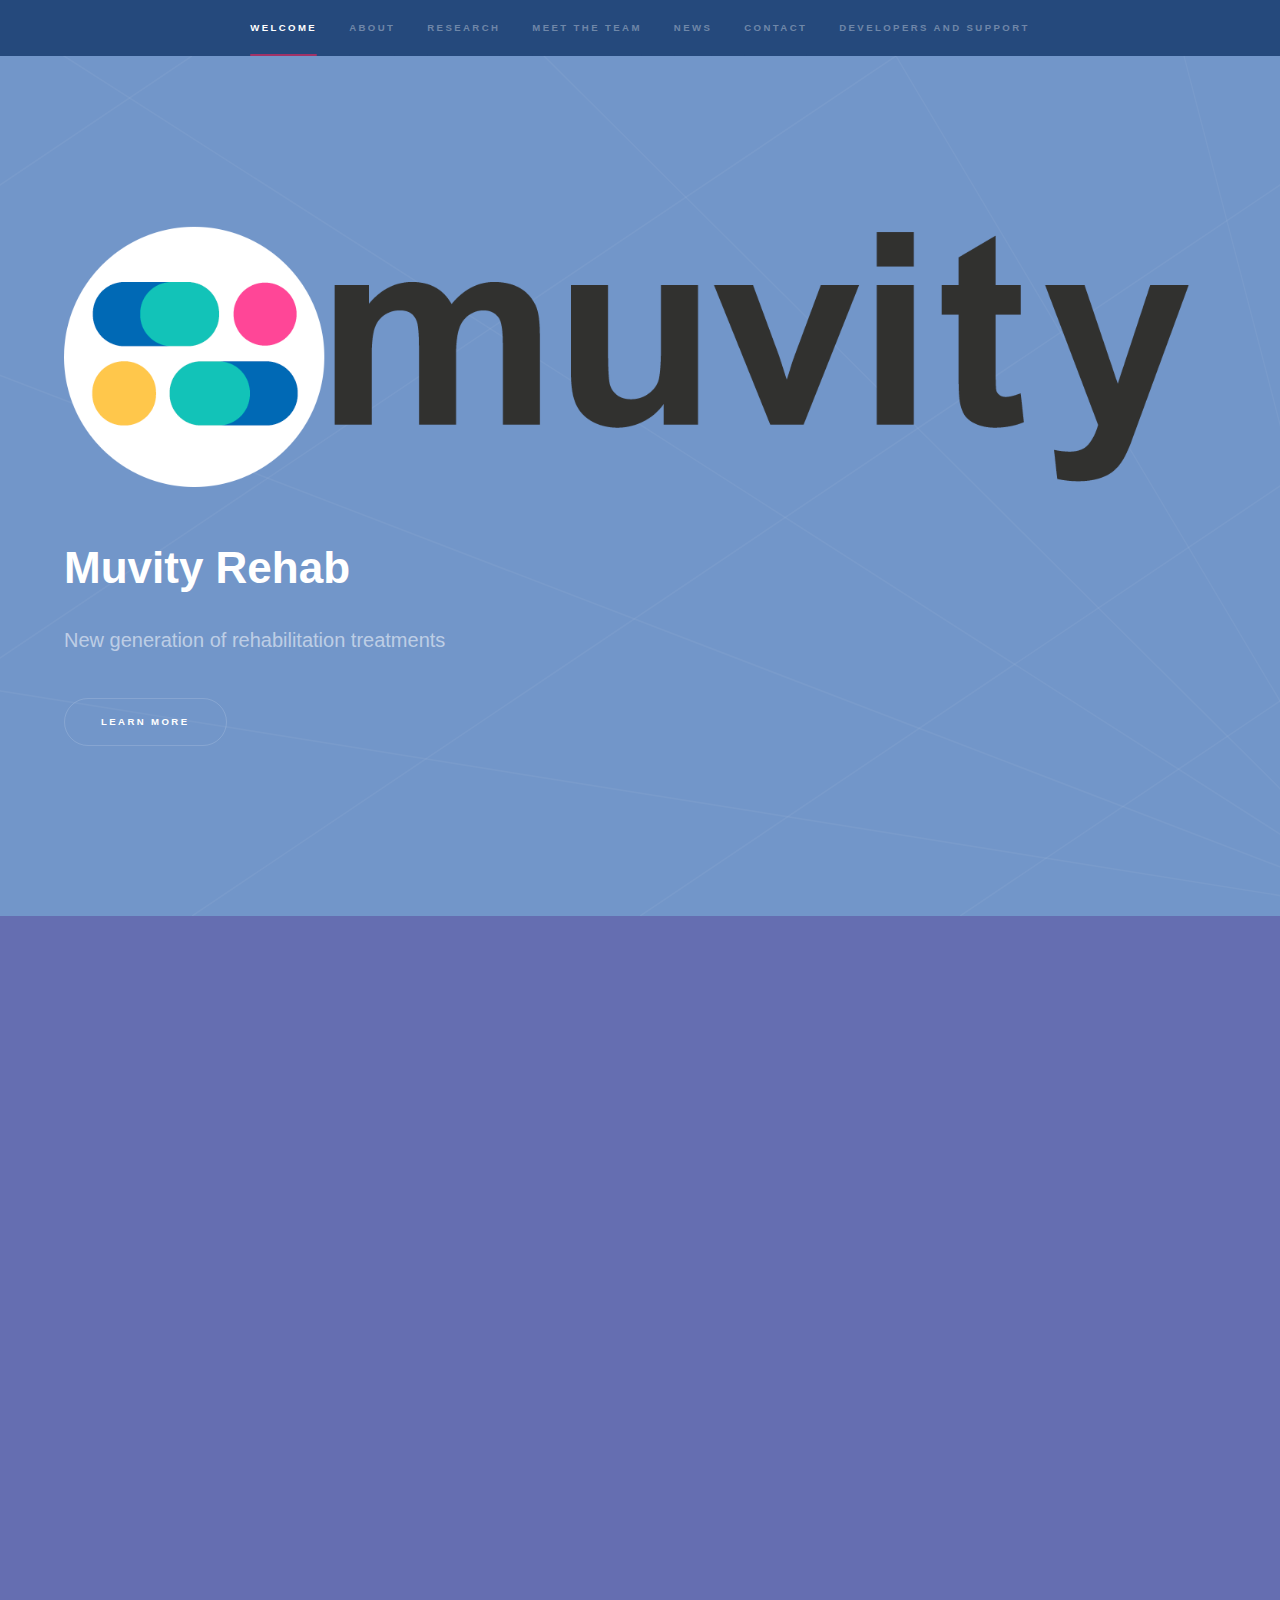
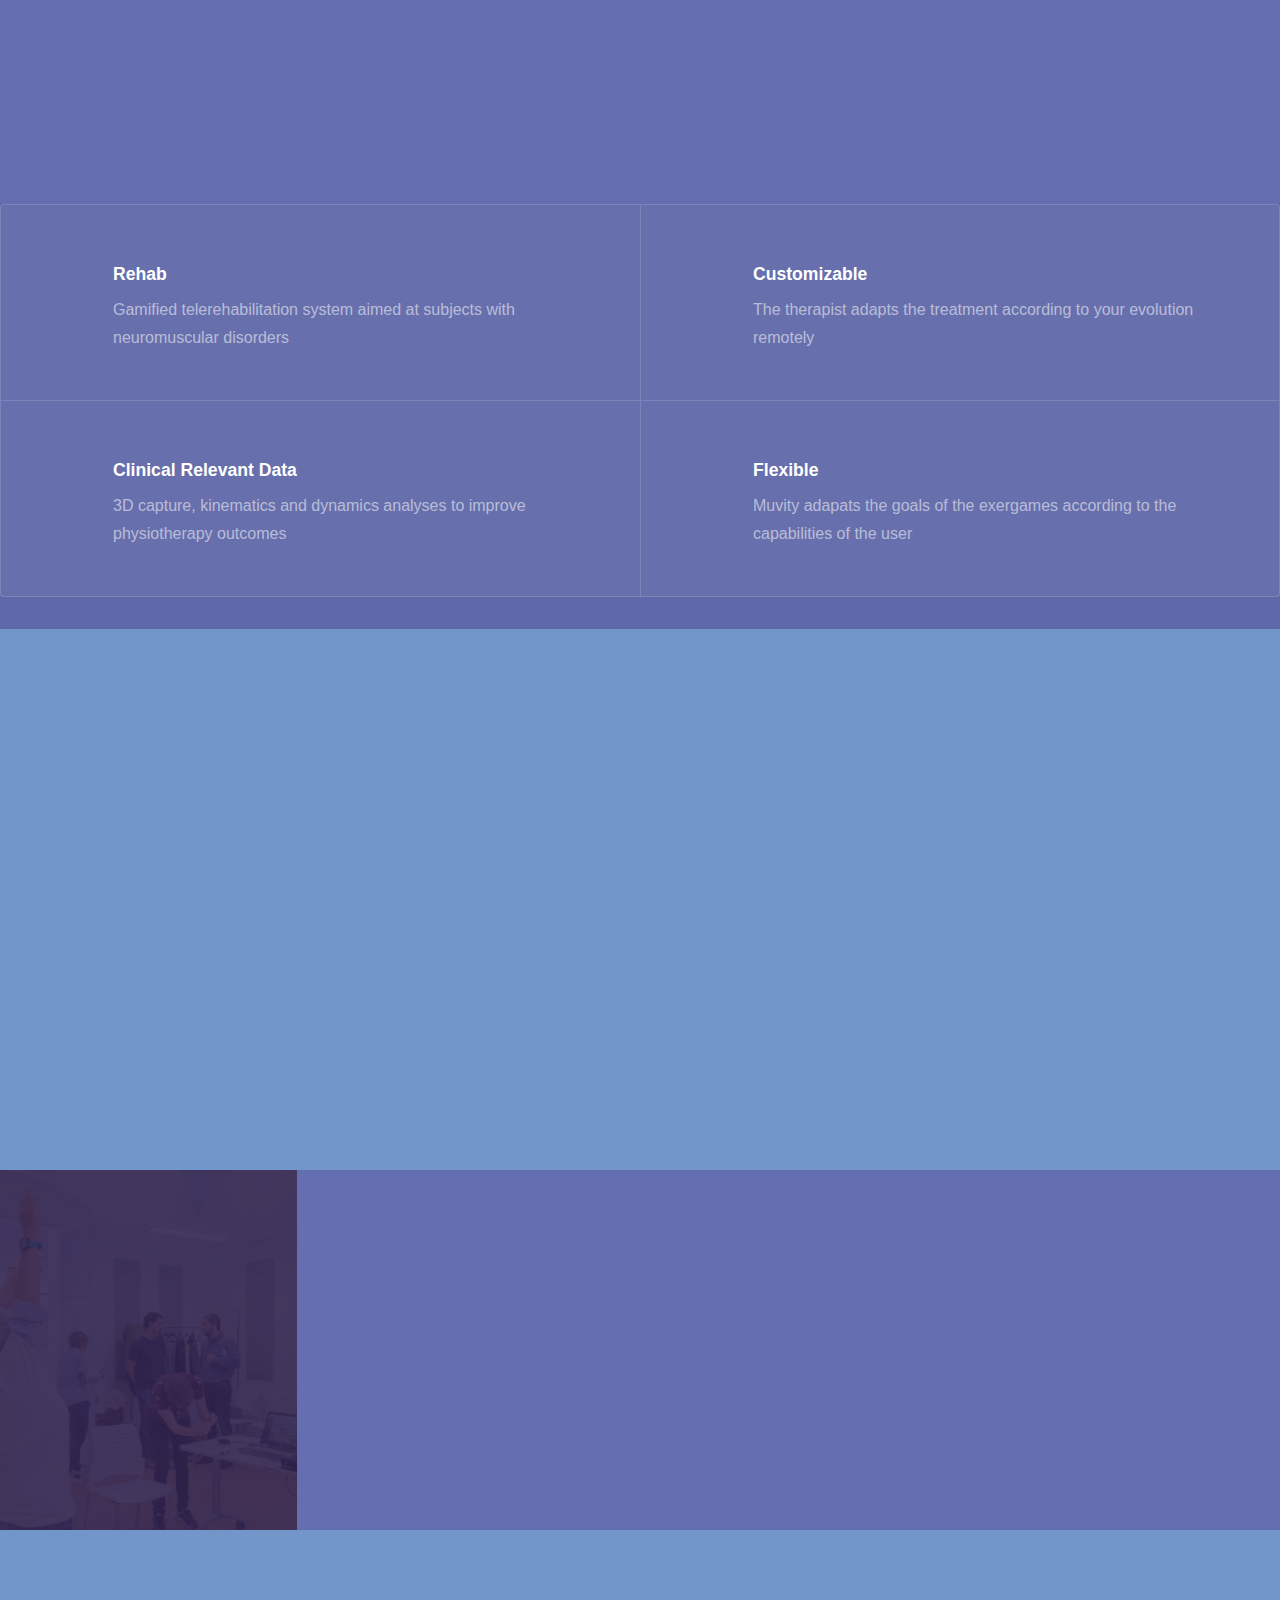
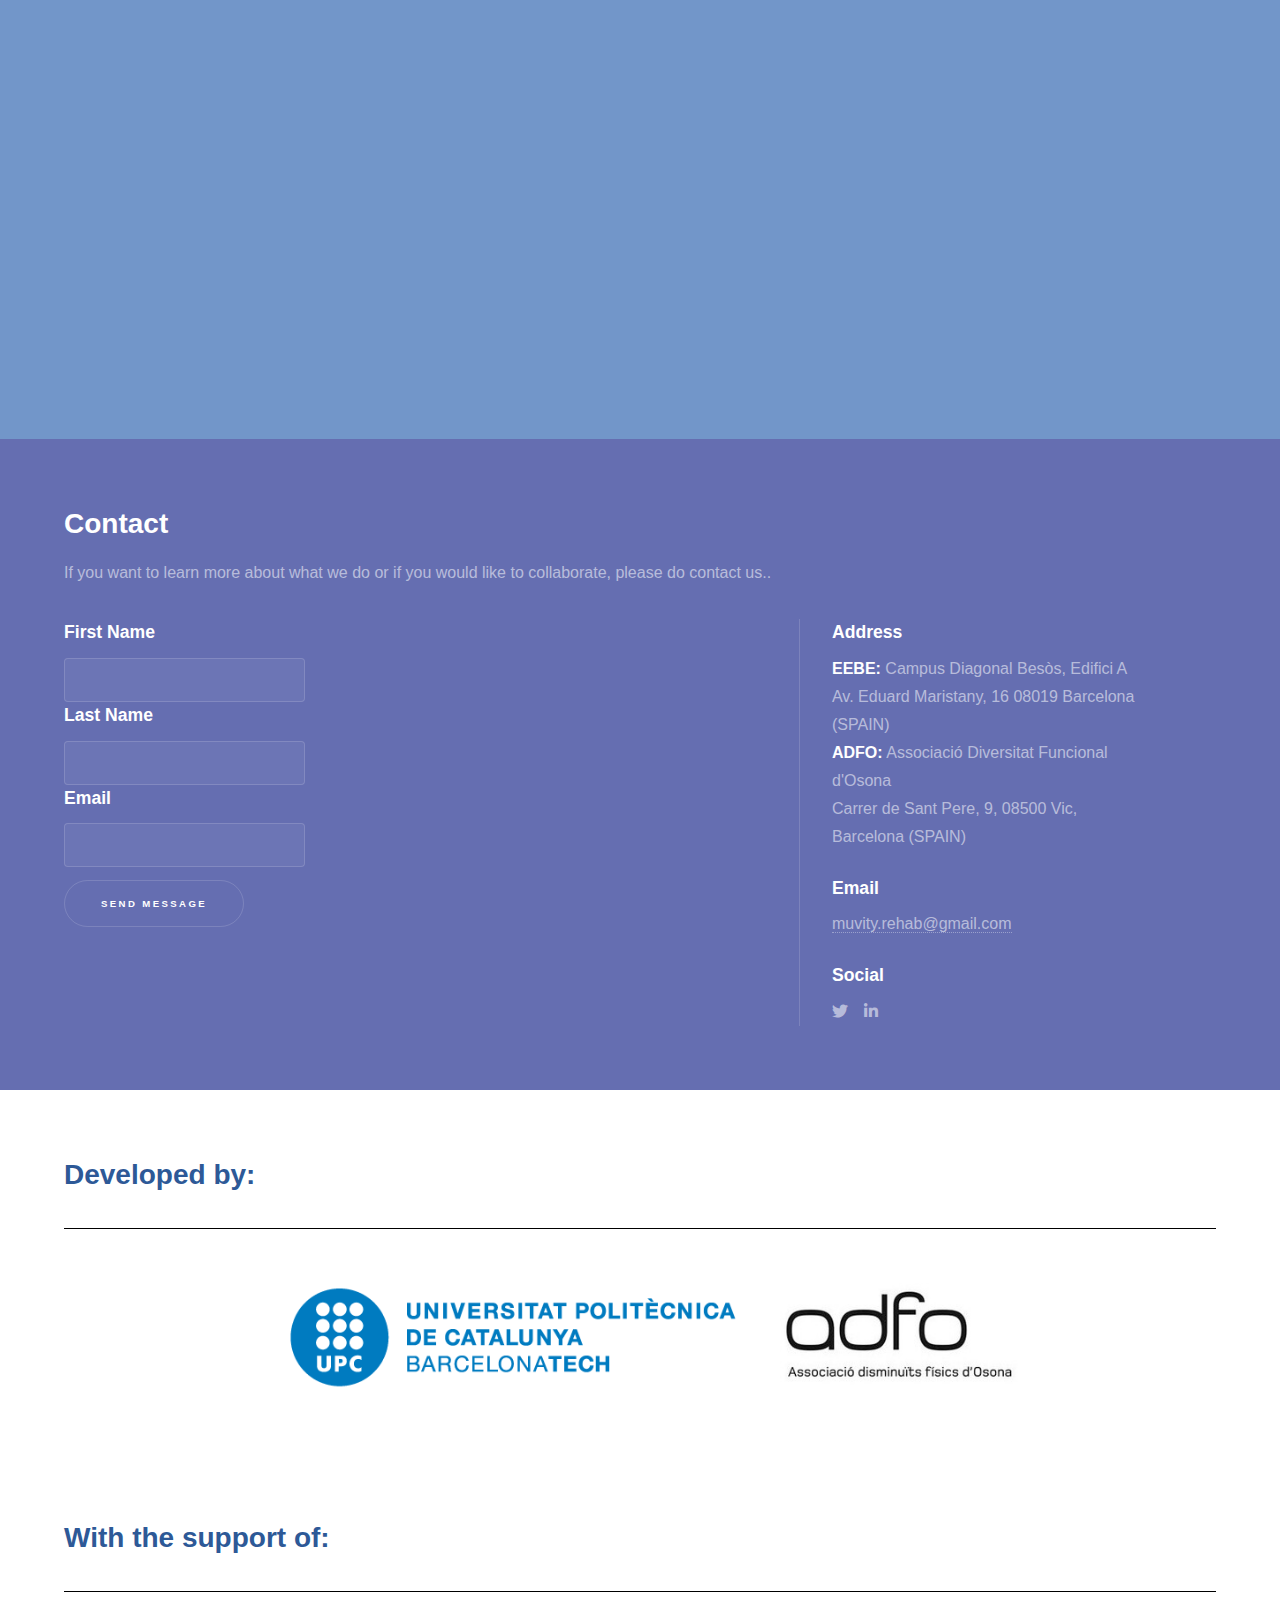
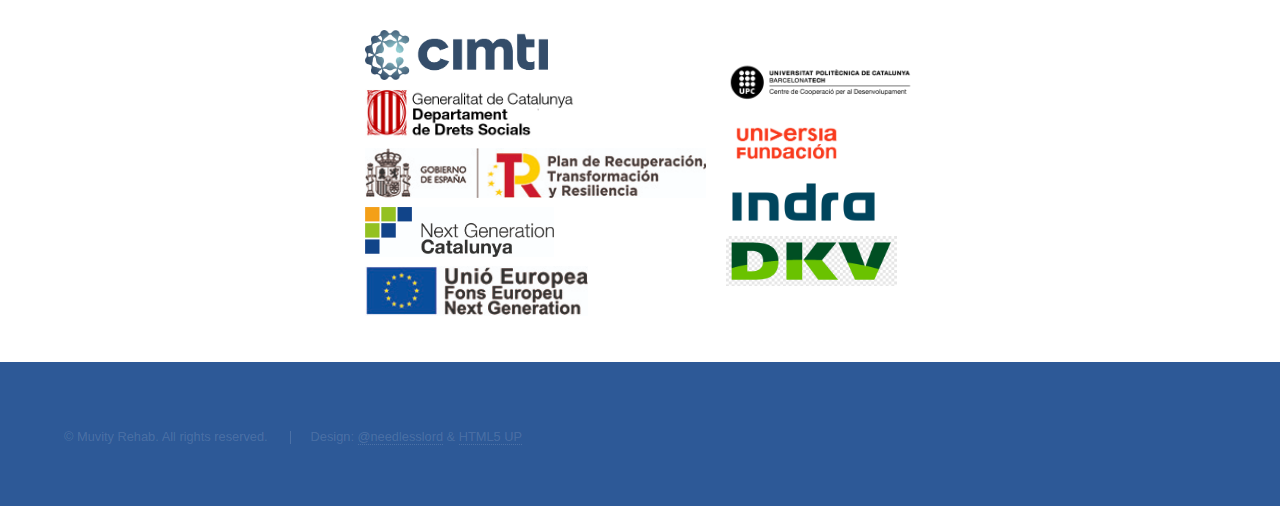
==== commit 5679b34c: "minor changes" ====
--- a/index.html
+++ b/index.html
@@ -100,20 +100,30 @@
 		<section id="research" class="wrapper style1 fade-up">
 			<div class="inner">
 				<h2><localized-text key="Research Title"></localized-text></h2>
-				<p><localized-text key="Research Paragraph1"></localized-text></p>
-
-
+				<!--<p><localized-text key="Research Paragraph1"></localized-text></p>-->
 				<!--- HERE YOU CAN EDIT THE RESEARCH PAGE: each section is an article (h3 is the header, p is a paragraph. The last one is the link to the article, just change the url). I recommend using only the 3 most important here, and adding the others in the page dedicated to research--->
 
-				<section>
-					<h3><a href="https://www.sciencedirect.com/science/article/pii/S1052305722004852"><localized-text key="Research Section1 Title"></localized-text></a></h3>
-					<p><localized-text key="Research Section1 Info"></localized-text></p>
-					<!---<p><a href="https://www.sciencedirect.com/science/article/pii/S1052305722004852"><localized-text key="Learn More"></localized-text></a></p>-->
-				</section>
-
-				<ul class="actions">
-					<li><a href="research.html" class="button"><localized-text key="Learn More"></localized-text></a></li>
-				</ul>
+				<div class="container">
+
+					<div class="col-8 col-12-medium">
+						<article class="box excerpt">
+							<!--<a href="#" class="image left"><img src="images/pic04.jpg" alt="" /></a>-->
+							<div>
+								<header>
+									<h3><a href="https://www.sciencedirect.com/science/article/pii/S1052305722004852"><localized-text key="Research Section1 Title"></localized-text></a></h3>
+								</header>
+								<p><localized-text key="Research Section1 Info"></localized-text></p>
+								<footer>
+									<a href="https://www.sciencedirect.com/science/article/pii/S1052305722004852" class="button alt icon solid fa-file-alt"><localized-text key="Continue Reading"></a>
+								</footer>
+							</div>
+						</article>
+					</div>
+
+					<ul class="actions">
+						<li><a href="research.html" class="button"><localized-text key="Learn More"></localized-text></a></li>
+					</ul>
+				</div>
 			</div>
 		</section>
 
@@ -237,8 +247,8 @@
 								<ul class="icons">
 									<li><a href="#" class="icon brands fa-twitter"><span class="label">Twitter</span></a></li>
 									<!--<li><a href="#" class="icon brands fa-facebook-f"><span class="label">Facebook</span></a></li>
-									<li><a href="https://github.com/telerehab/Muvity" class="icon brands fa-github"><span class="label">GitHub</span></a></li>
-									<li><a href="#" class="icon brands fa-instagram"><span class="label">Instagram</span></a></li>-->
+								<li><a href="https://github.com/telerehab/Muvity" class="icon brands fa-github"><span class="label">GitHub</span></a></li>
+								<li><a href="#" class="icon brands fa-instagram"><span class="label">Instagram</span></a></li>-->
 									<li><a href="#" class="icon brands fa-linkedin-in"><span class="label">LinkedIn</span></a></li>
 								</ul>
 							</li>
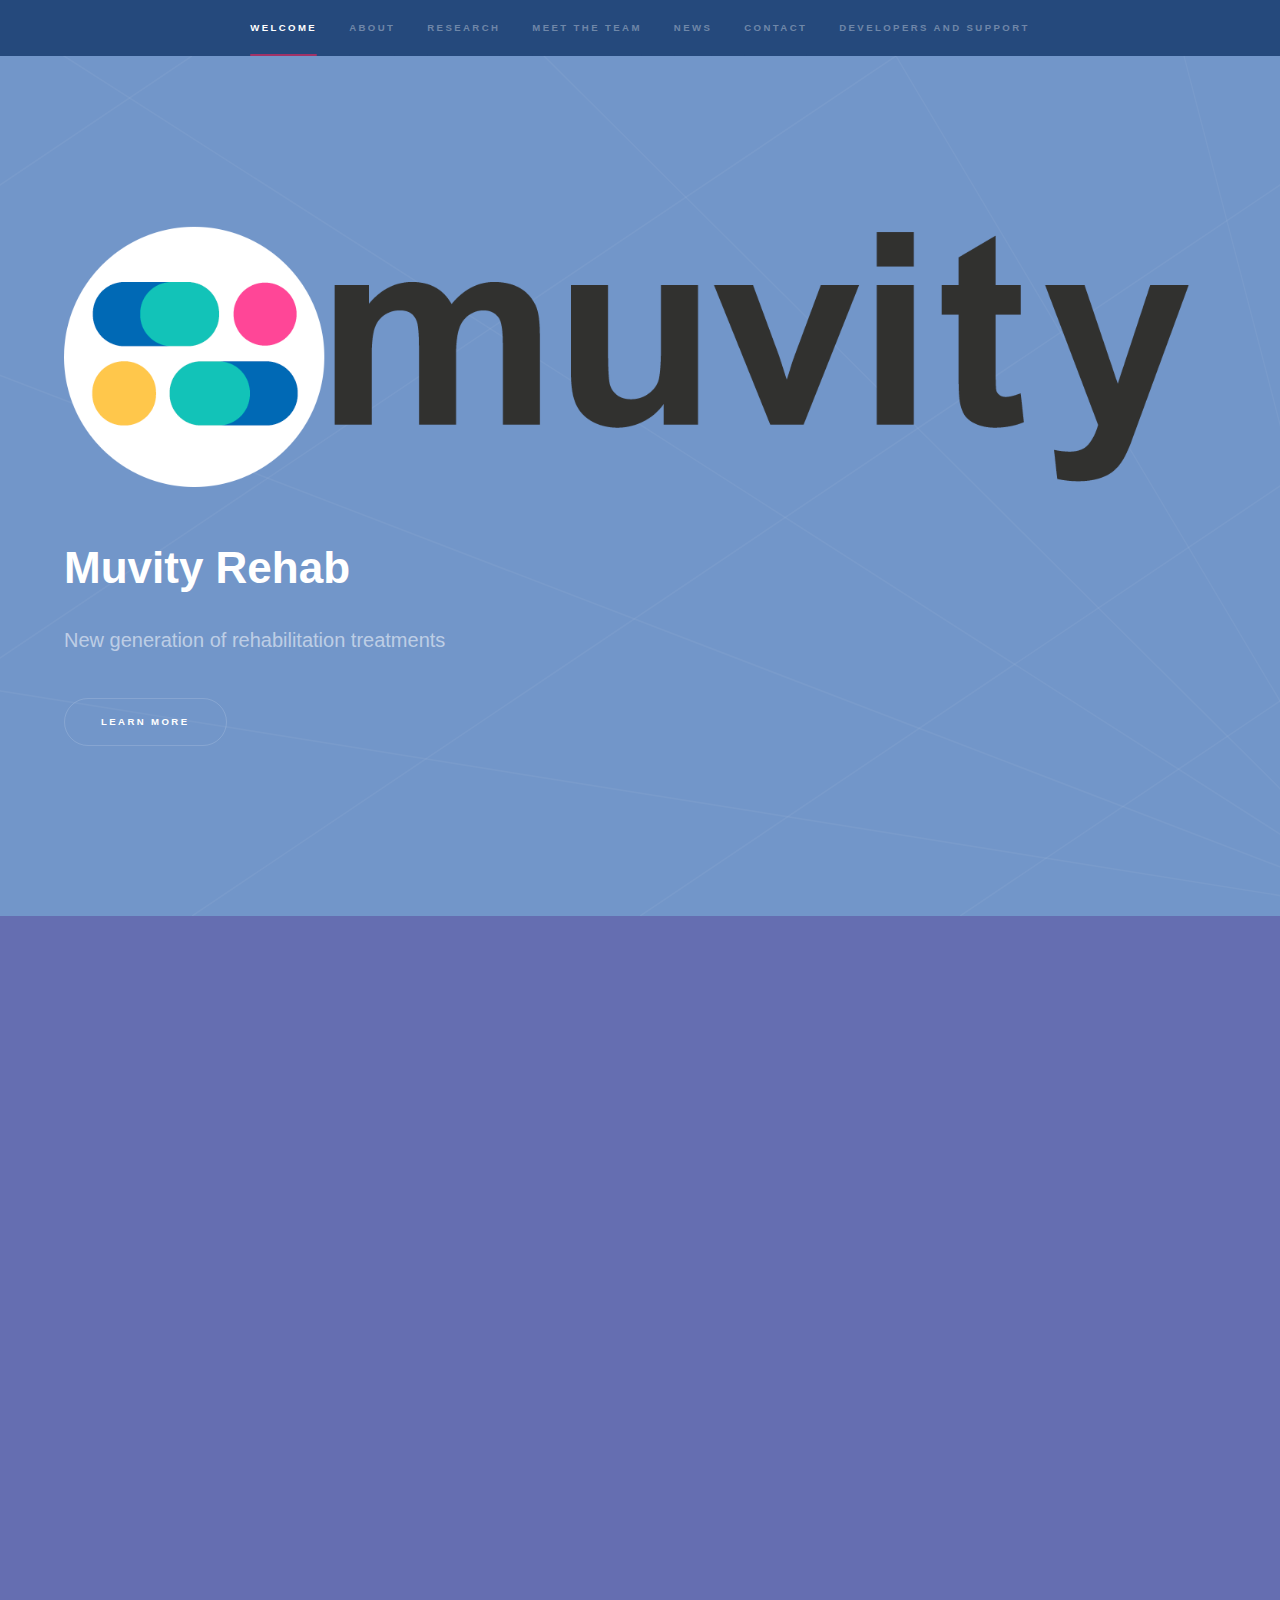
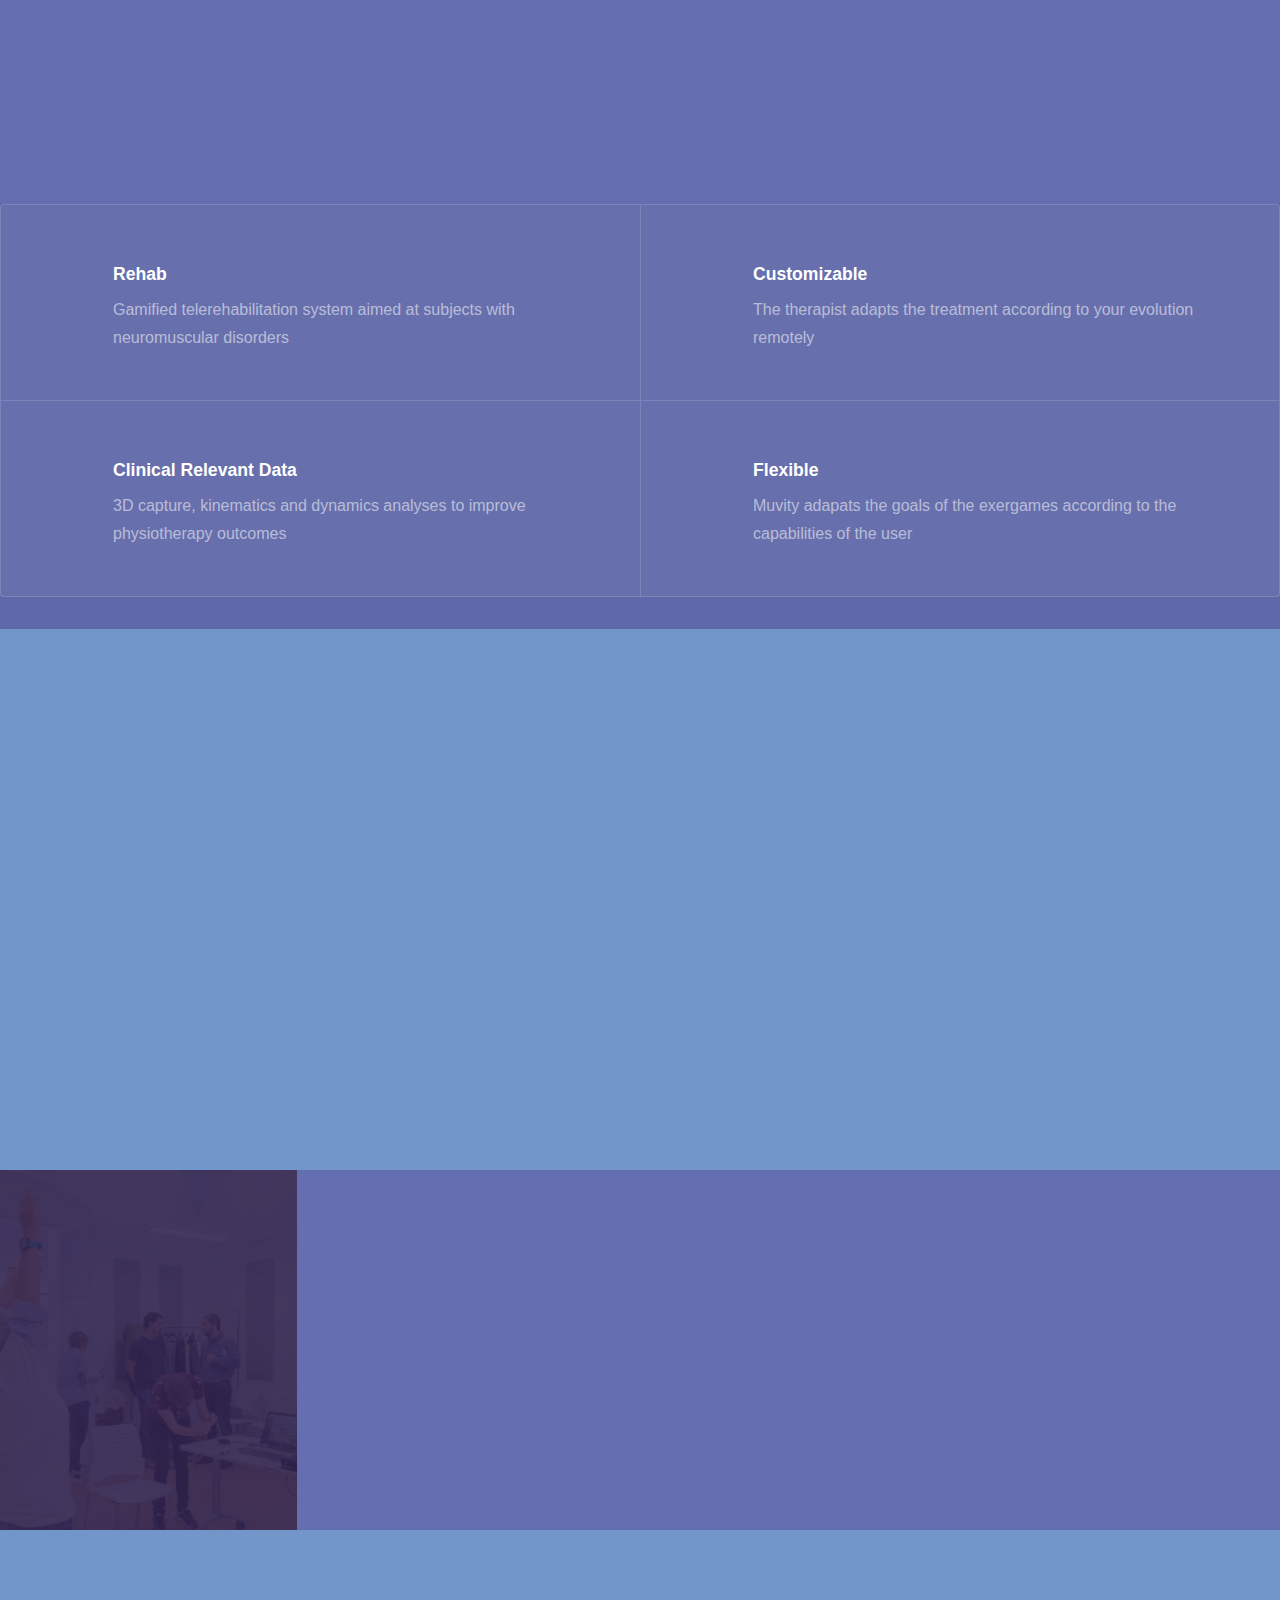
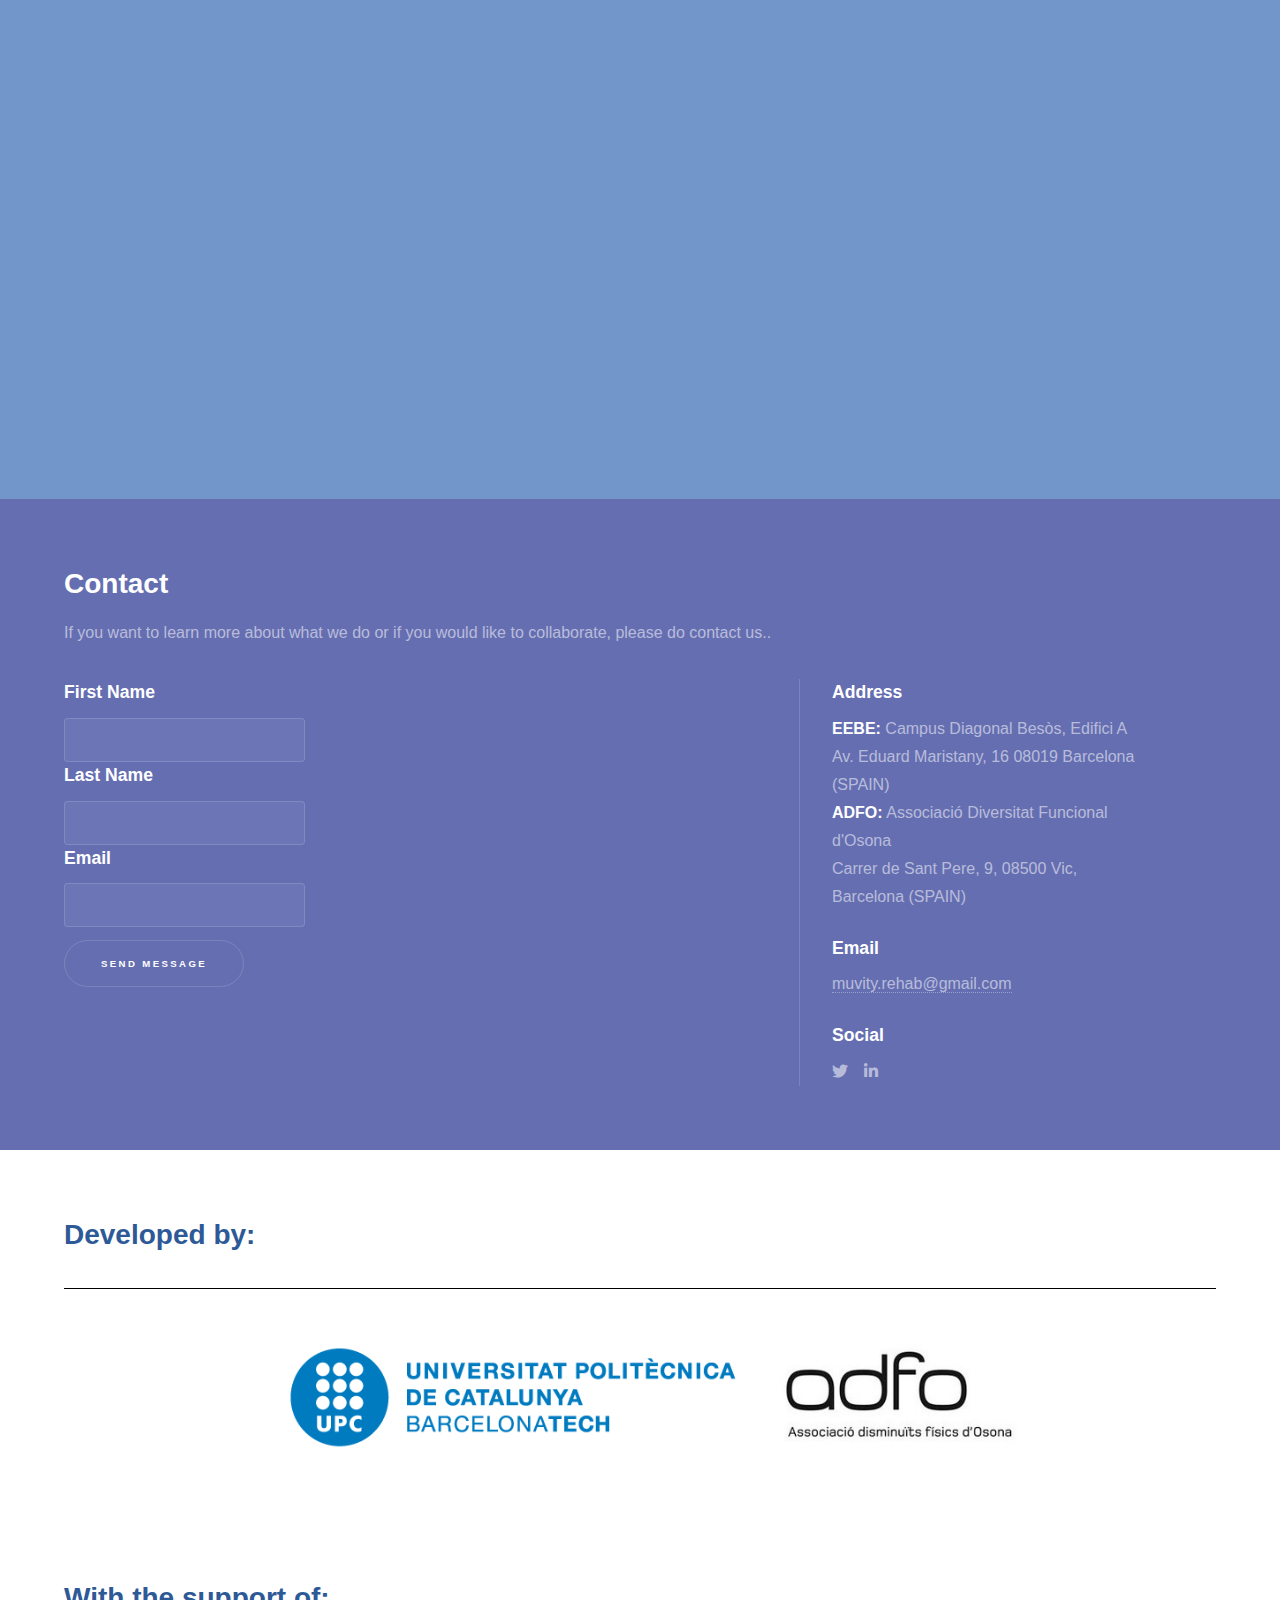
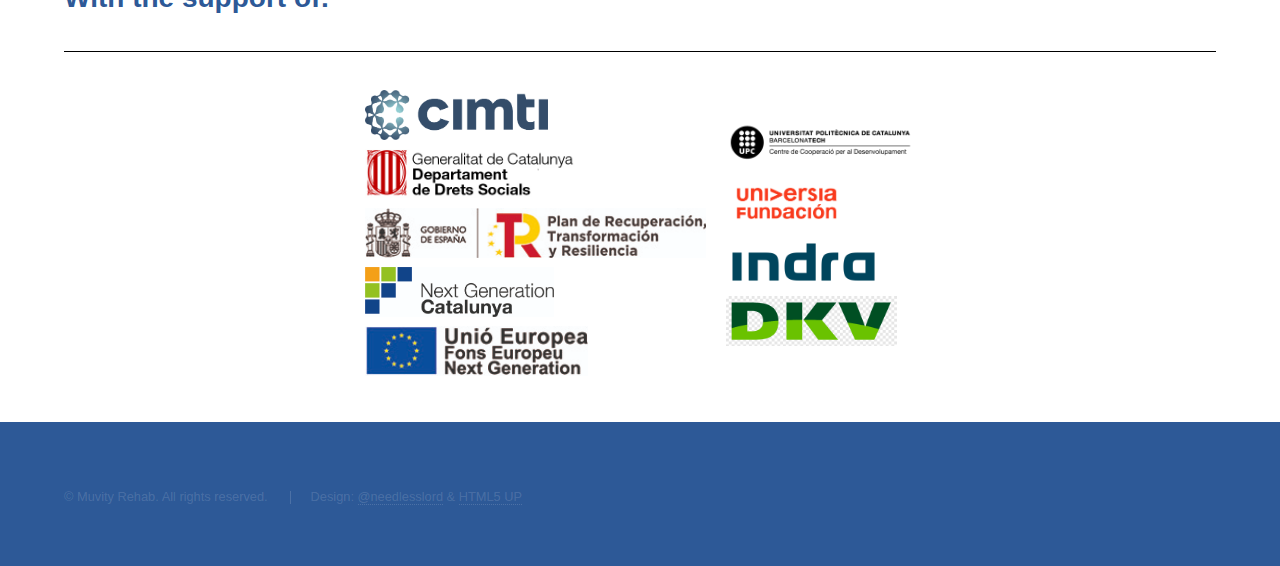
==== commit a055f30b: "Update index.html" ====
--- a/index.html
+++ b/index.html
@@ -150,11 +150,6 @@
 			<div class="inner">
 				<h2><localized-text key="News Title"></h2>
 				<!--<h2><a href="news.html"><localized-text key="News Title"></a></h2>-->
-
-				<ul class="actions">
-					<li><a href="news.html" class="button scrolly"><localized-text key="Learn More"></localized-text></a></li>
-				</ul>
-
 				<!--- HERE YOU CAN EDIT THE NEWS PAGE: each section is a different news (h3 is the header, p is a paragraph. The last one is the link to the news, just change the url). I recommend using only the 3 most important/newest here, and adding the others in the page dedicated to news in chronological order--->
 
 				<section class="tiles">
@@ -171,6 +166,11 @@
 					</article>
 				</section>
 
+				<p><br></p>
+
+				<ul class="actions">
+					<li><a href="news.html" class="button scrolly"><localized-text key="Learn More"></localized-text></a></li>
+				</ul>
 
 
 			</div>
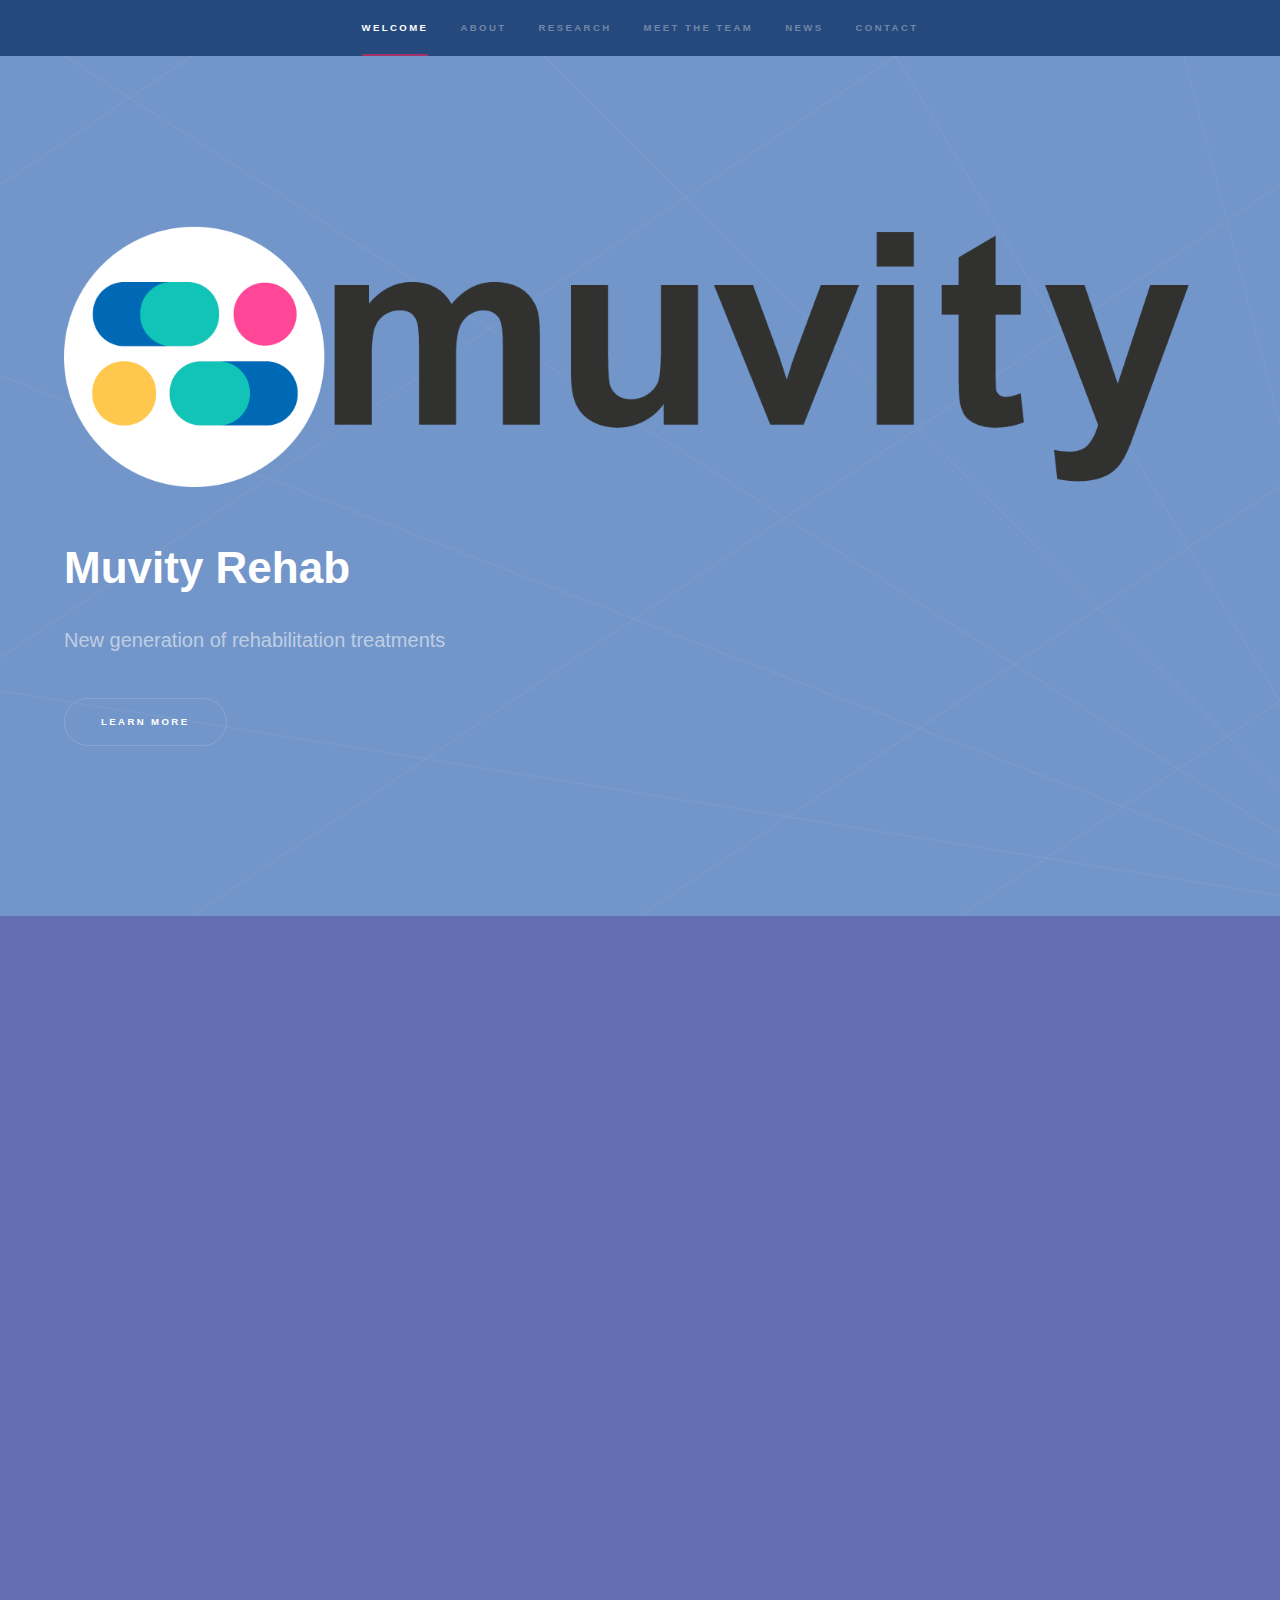
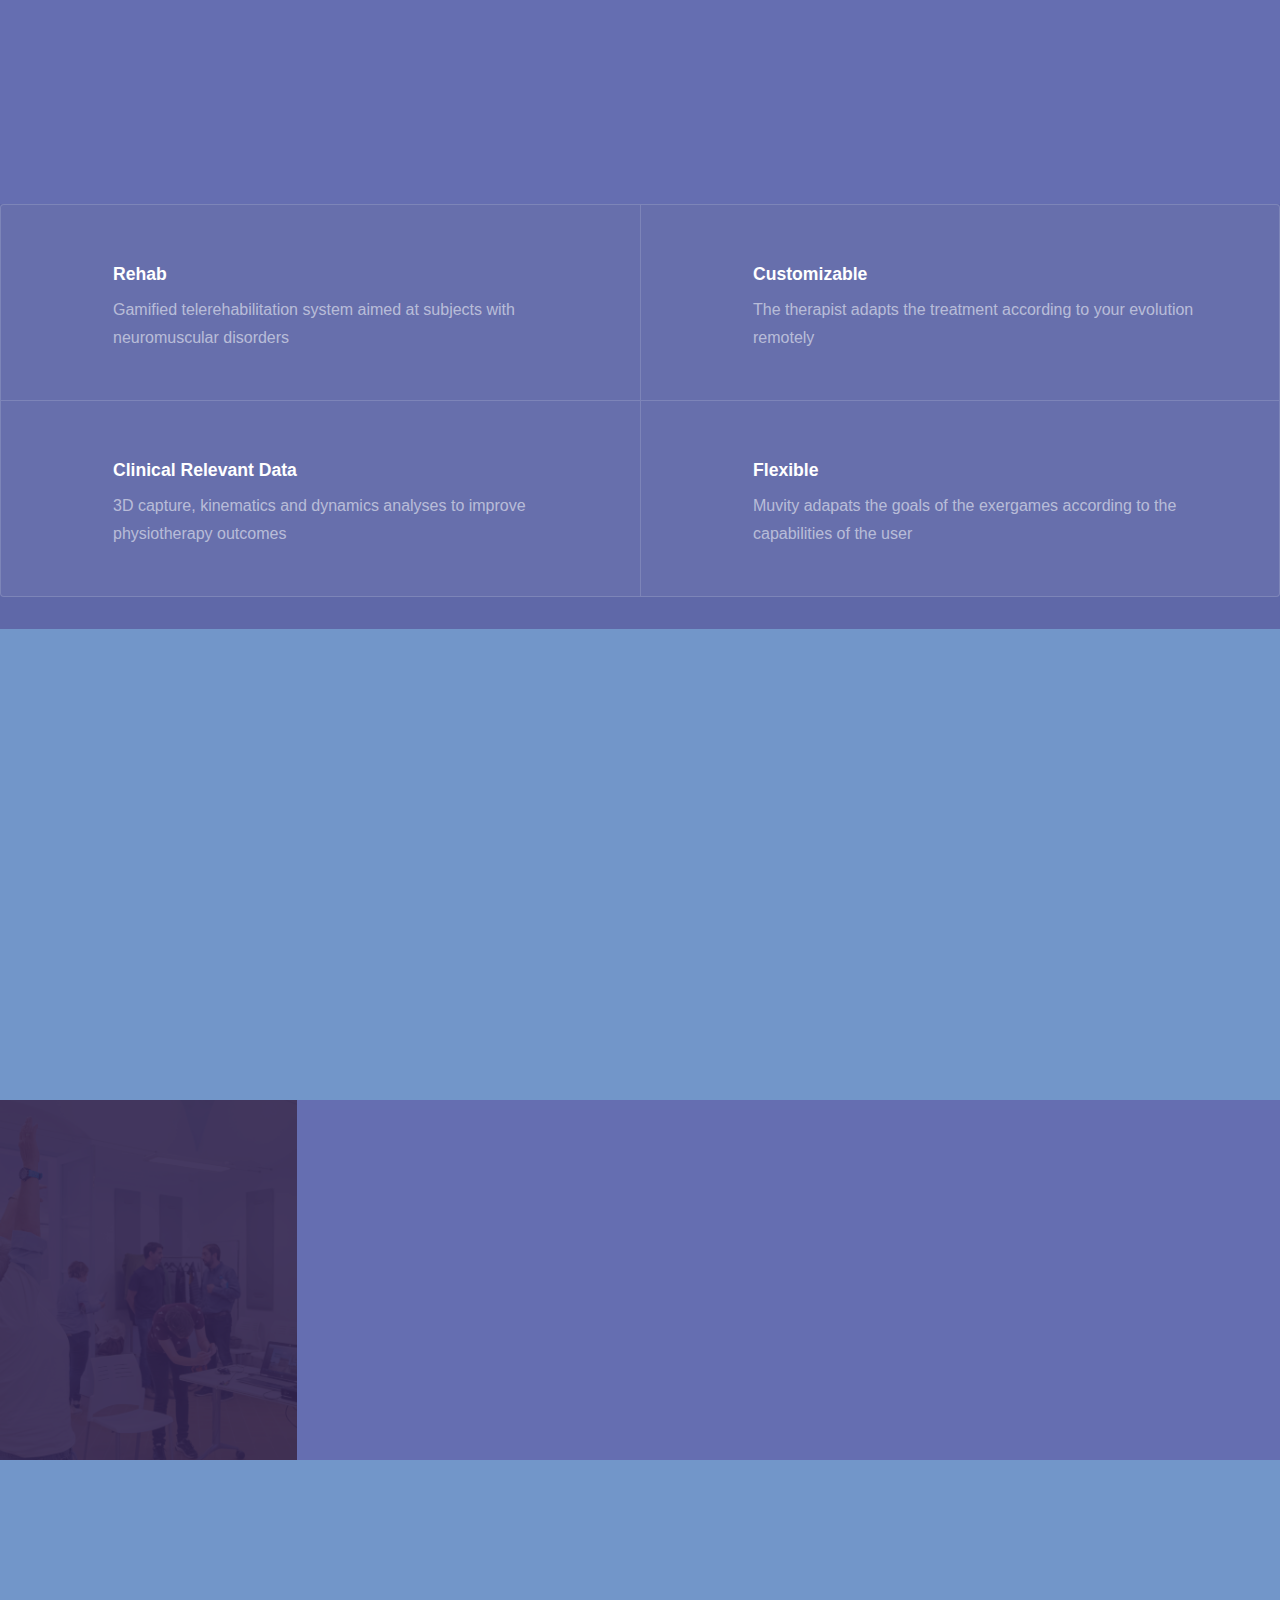
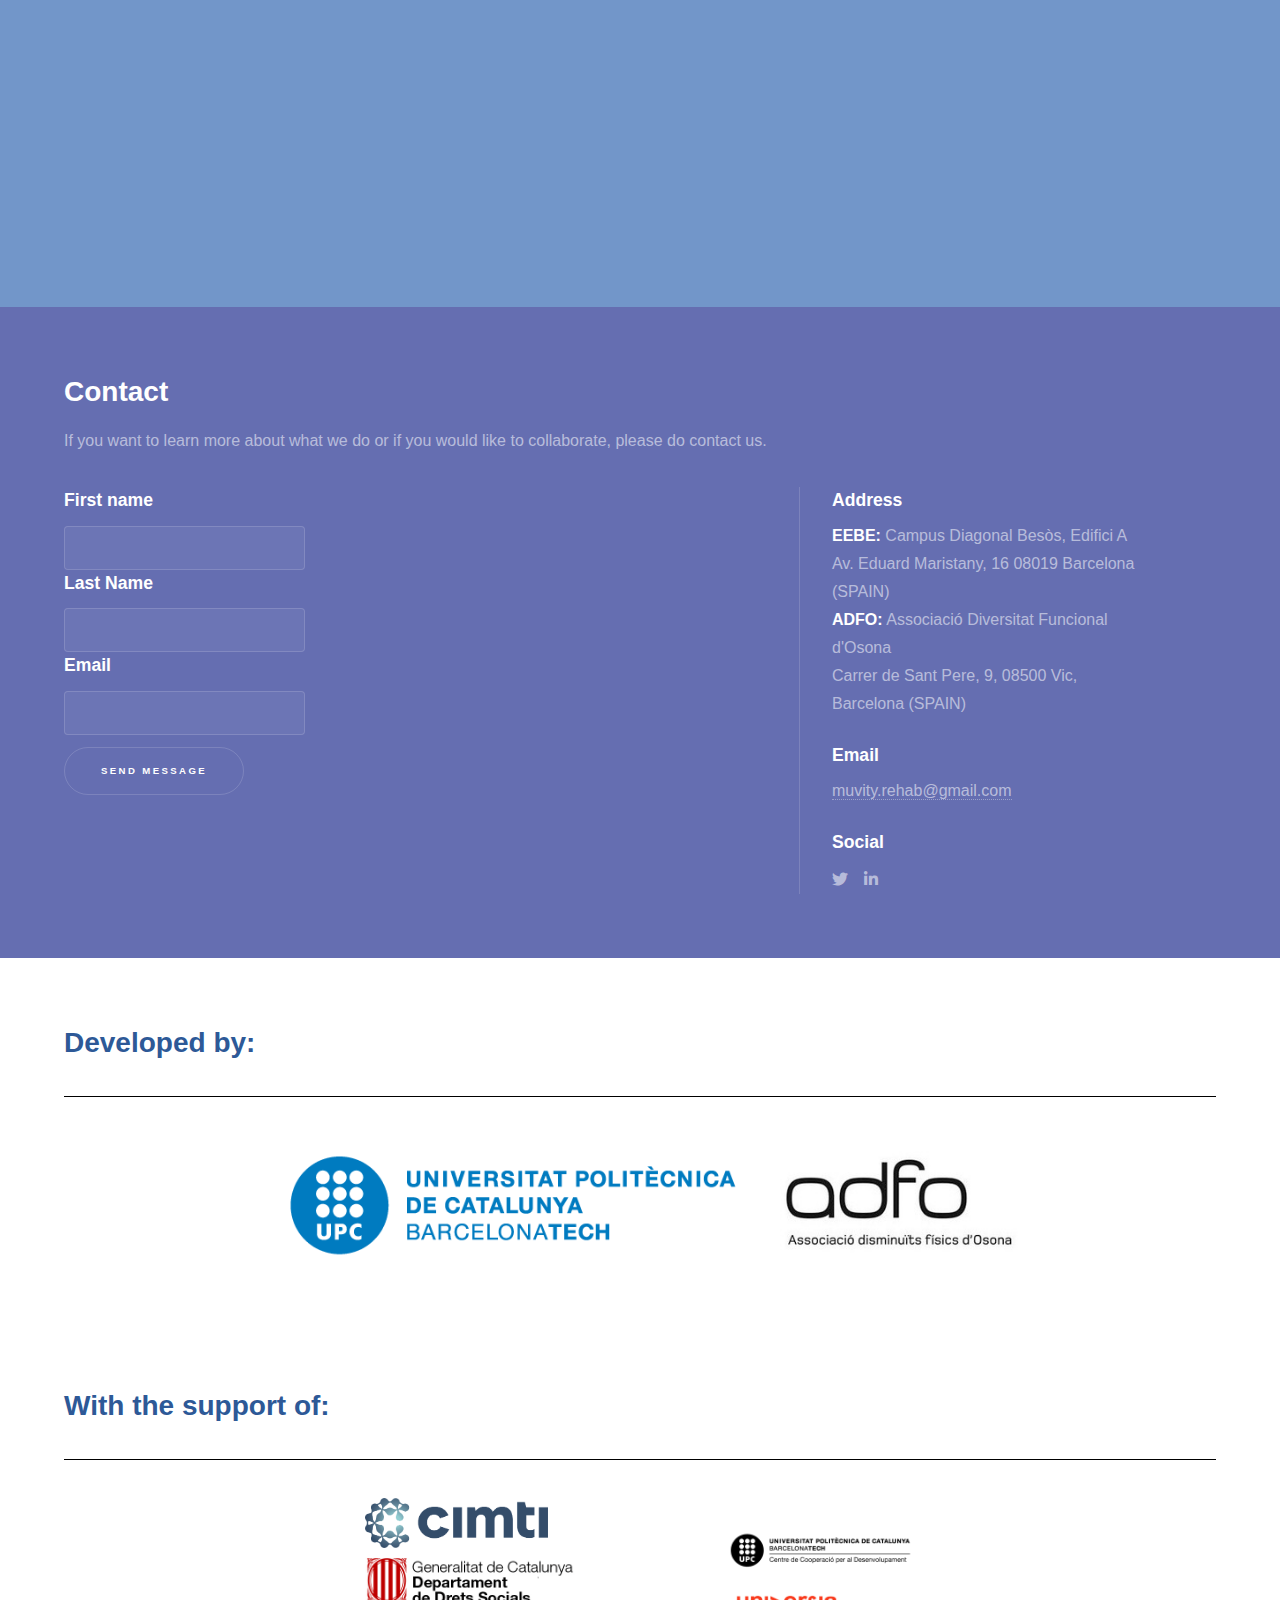
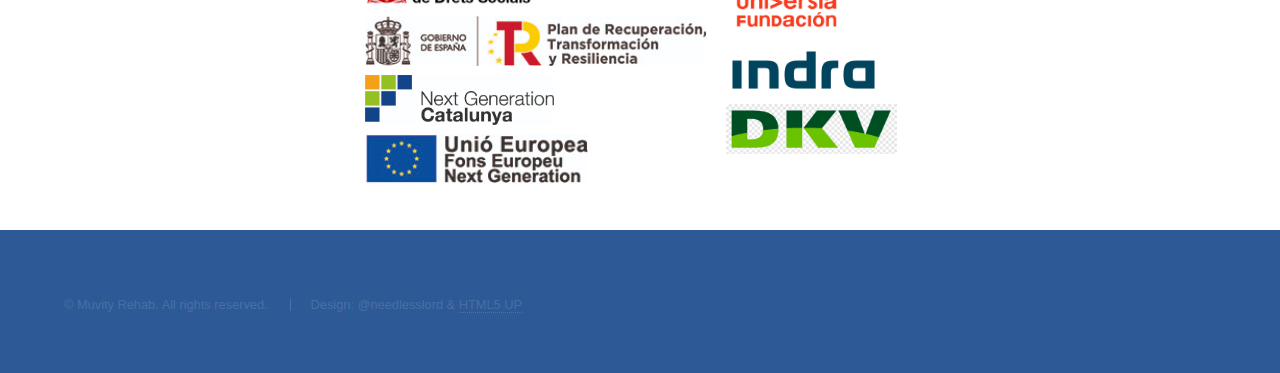
==== commit d268d99a: "update meet the team section" ====
--- a/index.html
+++ b/index.html
@@ -5,265 +5,244 @@
 	Free for personal and commercial use under the CCA 3.0 license (html5up.net/license)
 -->
 <html>
-<head>
-	<title>Muvity Rehab</title>
-	<meta charset="utf-8" />
-	<meta name="viewport" content="width=device-width, initial-scale=1, user-scalable=no" />
-	<link rel="icon" href="images/logoMuvity.png" type="image/icon type">
-	<link rel="stylesheet" href="assets/css/main.css" />
-	<noscript><link rel="stylesheet" href="assets/css/noscript.css" /></noscript>
-</head>
-<body class="is-preload">
-
-	<!-- Sidebar -->
-	<section id="sidebar">
-		<div class="inner">
-			<nav>
-				<ul>
-					<li><a href="#intro"><localized-text key="Welcome"></localized-text></a></li>
-					<li><a href="#about"><localized-text key="About"></localized-text></a></li>
-					<li><a href="#research"><localized-text key="Research"></localized-text></a></li>
-					<li><a href="#meetTheTeam"><localized-text key="Meet the team" "></localized-text></a></li>
-					<li><a href="#news"><localized-text key="News"></localized-text></a></li>
-					<li><a href="#getInTouch"><localized-text key="Contact"></localized-text></a></li>
-					<li><a href="#developers"><localized-text key="Developers and support"></localized-text></a></li>
-				</ul>
-			</nav>
-		</div>
-	</section>
-
-	<!-- Wrapper -->
-	<div id="wrapper">
-
-		<!-- Intro -->
-		<section id="intro" class="wrapper style1 fullscreen fade-up">
-			<div class="inner">
-
-
-				<!--- HERE YOU CAN EDIT THE WELCOME PAGE --->
-				<span class="image main"><img src="images/logoMuvityName_backgroundLogo.png" alt="" /></span>
-				<h1><localized-text key="Intro Title"></localized-text></h1>
-				<p><localized-text key="Intro Paragraph1"></localized-text></p>
-
-				<!--- END --->
-
-				<ul class="actions">
-					<li><a href="#about" class="button scrolly"><localized-text key="Learn More"></localized-text></a></li>
-				</ul>
+	<head>
+		<title>Muvity Rehab</title>
+		<meta charset="utf-8" />
+		<meta name="viewport" content="width=device-width, initial-scale=1, user-scalable=no" />
+		<link rel="icon" href="images/logoMuvity.png" type="image/icon type">
+		<link rel="stylesheet" href="assets/css/main.css" />
+		<noscript><link rel="stylesheet" href="assets/css/noscript.css" /></noscript>
+	</head>
+	<body class="is-preload">
+
+		<!-- Sidebar -->
+		<section id="sidebar">
+			<div class="inner">   
+				<nav>
+					<ul>
+						<li><a href="#intro"><localized-text key="Welcome"></localized-text></a></li>
+						<li><a href="#about"><localized-text key="About"></localized-text></a></li>
+						<li><a href="#research"><localized-text key="Research"></localized-text></a></li>
+						<li><a href="#meetTheTeam"><localized-text key="Meet the team" "></localized-text></a></li>
+						<li><a href="#news"><localized-text key="News"></localized-text></a></li>
+						<li><a href="#getInTouch"><localized-text key="Contact"></localized-text></a></li>
+					</ul>
+				</nav>
 			</div>
 		</section>
 
-
-		<!-- About -->
-		<section id="about" class="wrapper style4 spotlights" width="100%">
-			<section>
-				<div class="content">
-					<div class="inner">
-						<h2><localized-text key="About Title"></localized-text></h2>
-						<p><localized-text key="About Paragraph1"></localized-text></p>
-						<div class="video-container" width="100%">
-							<iframe src="images/videomuvity-withmusic_v05.mp4" allowfullscreen>Loading...</iframe>
-						</div>
-					</div>
-				</div>
-			</section>
-
-			<section>
-				<div class="features">
+		<!-- Wrapper -->
+		<div id="wrapper">
+
+			<!-- Intro -->
+			<section id="intro" class="wrapper style1 fullscreen fade-up">
+				<div class="inner">
+
+
+					<!--- HERE YOU CAN EDIT THE WELCOME PAGE --->
+					<span class="image main"><img src="images/logoMuvityName_backgroundLogo.png" alt="" /></span>
+					<h1><localized-text key="Intro Title"></localized-text></h1>
+					<p><localized-text key="Intro Paragraph1"></localized-text></p>
+
+					<!--- END --->
+
+					<ul class="actions">
+						<li><a href="#about" class="button scrolly"><localized-text key="Learn More"></localized-text></a></li>
+					</ul>
+				</div>
+			</section>
+
+
+			<!-- About -->
+			<section id="about" class="wrapper style4 spotlights" width="100%">
+				<section>
+					<div class="content">
+						<div class="inner">
+							<h2><localized-text key="About Title"></localized-text></h2>
+							<p><localized-text key="About Paragraph1"></localized-text></p>
+							<div class="video-container" width="100%">
+								<iframe src="images/videomuvity-withmusic_v05.mp4" allowfullscreen>Loading...</iframe>
+							</div>
+						</div>
+					</div>
+				</section>
+
+				<section>
+					<div class="features">
+						<section>
+							<span class="icon solid major fa-dice"></span>
+							<h3><localized-text key="About Section Rehab"></localized-text></h3>
+							<p><localized-text key="About Section Rehab Info"></localized-text></p>
+						</section>
+						<section>
+							<span class="icon solid major fa-user"></span>
+							<h3><localized-text key="About Section Customizable"></localized-text></h3>
+							<p><localized-text key="About Section Customizable Info"></localized-text></p>
+						</section>
+						<section>
+							<span class="icon solid major fa-chart-line"></span>
+							<h3><localized-text key="About Section Clinical Relevant Data"></localized-text></h3>
+							<p><localized-text key="About Section Clinical Relevant Data Info"></localized-text></p>
+						</section>
+						<section>
+							<span class="icon solid major fa-comments"></span>
+							<h3><localized-text key="About Section Flexible"></localized-text></h3>
+							<p><localized-text key="About Section Flexible Info"></localized-text></p>
+						</section>
+					</div>
+				</section>
+
+
+			</section>
+
+			<!-- Research -->
+			<section id="research" class="wrapper style1 fade-up">
+				<div class="inner">
+					<h2><localized-text key="Research Title"></localized-text></h2>
+					<p><localized-text key="Research Paragraph1"></localized-text></p>
+
+
+					<!--- HERE YOU CAN EDIT THE RESEARCH PAGE: each section is an article (h3 is the header, p is a paragraph. The last one is the link to the article, just change the url). I recommend using only the 3 most important here, and adding the others in the page dedicated to research--->
+
 					<section>
-						<span class="icon solid major fa-dice"></span>
-						<h3><localized-text key="About Section Rehab"></localized-text></h3>
-						<p><localized-text key="About Section Rehab Info"></localized-text></p>
+						<h3><a href="https://www.sciencedirect.com/science/article/pii/S1052305722004852"><localized-text key="Research Section1 Title"></localized-text></a></h3>
+						<p><localized-text key="Research Section1 Info"></localized-text></p>
+						<!---<p><a href="https://www.sciencedirect.com/science/article/pii/S1052305722004852"><localized-text key="Learn More"></localized-text></a></p>-->
 					</section>
-					<section>
-						<span class="icon solid major fa-user"></span>
-						<h3><localized-text key="About Section Customizable"></localized-text></h3>
-						<p><localized-text key="About Section Customizable Info"></localized-text></p>
-					</section>
-					<section>
-						<span class="icon solid major fa-chart-line"></span>
-						<h3><localized-text key="About Section Clinical Relevant Data"></localized-text></h3>
-						<p><localized-text key="About Section Clinical Relevant Data Info"></localized-text></p>
-					</section>
-					<section>
-						<span class="icon solid major fa-comments"></span>
-						<h3><localized-text key="About Section Flexible"></localized-text></h3>
-						<p><localized-text key="About Section Flexible Info"></localized-text></p>
-					</section>
-				</div>
-			</section>
-
-
-		</section>
-
-		<!-- Research -->
-		<section id="research" class="wrapper style1 fade-up">
-			<div class="inner">
-				<h2><localized-text key="Research Title"></localized-text></h2>
-				<!--<p><localized-text key="Research Paragraph1"></localized-text></p>-->
-				<!--- HERE YOU CAN EDIT THE RESEARCH PAGE: each section is an article (h3 is the header, p is a paragraph. The last one is the link to the article, just change the url). I recommend using only the 3 most important here, and adding the others in the page dedicated to research--->
-
-				<div class="container">
-
-					<div class="col-8 col-12-medium">
-						<article class="box excerpt">
-							<!--<a href="#" class="image left"><img src="images/pic04.jpg" alt="" /></a>-->
-							<div>
-								<header>
-									<h3><a href="https://www.sciencedirect.com/science/article/pii/S1052305722004852"><localized-text key="Research Section1 Title"></localized-text></a></h3>
-								</header>
-								<p><localized-text key="Research Section1 Info"></localized-text></p>
-								<footer>
-									<a href="https://www.sciencedirect.com/science/article/pii/S1052305722004852" class="button alt icon solid fa-file-alt"><localized-text key="Continue Reading"></a>
-								</footer>
-							</div>
-						</article>
-					</div>
 
 					<ul class="actions">
 						<li><a href="research.html" class="button"><localized-text key="Learn More"></localized-text></a></li>
 					</ul>
 				</div>
-			</div>
-		</section>
-
-
-		<!-- Meet the Team -->
-		<section id="meetTheTeam" class="wrapper style4 spotlights">
-			<section>
-				<a href="meetTheTeam.html" class="image"><img src="images/5300307_small.png" alt="" data-position="center center" /></a>
-				<div class="content">
-					<div class="inner">
-						<h2><localized-text key="Meet The Team Title"></localized-text></h2>
-						<p><localized-text key="Meet The Team Paragraph1"></localized-text></p>
-						<ul class="actions">
-							<li><a href="meetTheTeam.html" class="button"><localized-text key="Learn More"></localized-text></a></li>
-						</ul>
-					</div>
-				</div>
-			</section>
-		</section>
-
-
-		<!-- News -->
-		<section id="news" class="wrapper style1 fade-up">
-			<div class="inner">
-				<h2><localized-text key="News Title"></h2>
-				<!--<h2><a href="news.html"><localized-text key="News Title"></a></h2>-->
-				<!--- HERE YOU CAN EDIT THE NEWS PAGE: each section is a different news (h3 is the header, p is a paragraph. The last one is the link to the news, just change the url). I recommend using only the 3 most important/newest here, and adding the others in the page dedicated to news in chronological order--->
-
-				<section class="tiles">
-					<article class="style7">
-						<span class="image">
-							<img src="images/5300307_small.png" alt="" />
-						</span>
-						<a href="https://www.sciencedirect.com/science/article/pii/S1052305722004852">
-							<h2><localized-text key="News Section1 Title"></h2>
-							<div class="content">
-								<p><localized-text key="News Section1 Info"></p>
-							</div>
-						</a>
-					</article>
+			</section>
+
+
+			<!-- Meet the Team -->
+			<section id="meetTheTeam" class="wrapper style4 spotlights">
+				<section>
+					<a href="meetTheTeam.html" class="image"><img src="images/5300307_small.png" alt="" data-position="center center" /></a>
+					<div class="content">
+						<div class="inner">
+							<h2><localized-text key="Meet The Team Title"></localized-text></h2>
+							<p><localized-text key="Meet The Team Paragraph1"></localized-text></p>
+							<ul class="actions">
+								<li><a href="meetTheTeam.html" class="button"><localized-text key="Learn More"></localized-text></a></li>
+							</ul>
+						</div>
+					</div>
 				</section>
-
-				<p><br></p>
-
-				<ul class="actions">
-					<li><a href="news.html" class="button scrolly"><localized-text key="Learn More"></localized-text></a></li>
-				</ul>
-
-
-			</div>
-		</section>
-
-
-		<!-- Contact -->
-		<section id="getInTouch" class="wrapper style4 spotlights">
-			<div class="inner">
-				<h2><localized-text key="Contact Title"></localized-text></h2>
-				<p><localized-text key="Contact Paragraph1"></localized-text>.</p>
-				<div class="split style1">
-					<form target="_blank" action="https://docs.google.com/forms/d/e/1FAIpQLSeOtQiqC70w04pu98Xwdr7f17Up1Y1JvRkrgyuvureIrel9VA/formResponse" target="_self" method="post" id="subscriptionForm" class="sky-form contact-style">
-						<fieldset>
-							<div class="col-sm-4">
-								<label><strong><localized-text key="Form First Name"></localized-text></strong></label>
+			</section>
+
+
+			<!-- News -->
+			<section id="news" class="wrapper style1 fade-up">
+				<div class="inner">
+					<h2><localized-text key="News Title"></localized-text></h2>
+
+
+					<!--- HERE YOU CAN EDIT THE NEWS PAGE: each section is a different news (h3 is the header, p is a paragraph. The last one is the link to the news, just change the url). I recommend using only the 3 most important/newest here, and adding the others in the page dedicated to news in chronological order--->
+
+					<section>
+						<h3><localized-text key="News Section1 Title"></localized-text></h3>
+						<p><localized-text key="News Section1 Info"></localized-text></p>
+						<p><a href="https://www.sciencedirect.com/science/article/pii/S1052305722004852"><localized-text key="Title"></localized-text></a></p>
+					</section>
+					
+					<p><br></p>
+
+					<ul class="actions">
+						<li><a href="news.html" class="button scrolly"><localized-text key="Learn More"></localized-text></a></li>
+					</ul>
+				</div>
+			</section>
+
+			<!-- Contact -->
+			<section id="getInTouch" class="wrapper style4 spotlights">
+				<div class="inner">
+					<h2>Contact</h2>
+					<p>If you want to learn more about what we do or if you would like to collaborate, please do contact us.</p>
+					<div class="split style1">
+						<form target="_blank" action="https://docs.google.com/forms/d/e/1FAIpQLSeOtQiqC70w04pu98Xwdr7f17Up1Y1JvRkrgyuvureIrel9VA/formResponse" target="_self" method="post" id="subscriptionForm" class="sky-form contact-style">
+							<fieldset>
+								<div class="col-sm-4">
+									<label><strong>First name</strong></label>
+									<div class="row">
+										<div class="margin-bottom-20 col-sm-offset-0">
+											<div>
+												<input type="text" name="entry.152194472" class="form-control" required>
+											</div>
+										</div>
+									</div>
+								</div>
+
+
+								<label><strong><localized-text key="Form Last Name"></localized-text></strong></label>
 								<div class="row">
 									<div class="margin-bottom-20 col-sm-offset-0">
 										<div>
-											<input type="text" name="entry.152194472" class="form-control" required>
+											<input type="text" name="entry.508260427" class="form-control" required>
 										</div>
 									</div>
 								</div>
-							</div>
-
-
-							<label><strong><localized-text key="Form Last Name"></localized-text></strong></label>
-							<div class="row">
-								<div class="margin-bottom-20 col-sm-offset-0">
-									<div>
-										<input type="text" name="entry.508260427" class="form-control" required>
+
+								<label><strong><localized-text key="Form Email"></localized-text></strong></label>
+								<div class="row">
+									<div class="margin-bottom-20 col-sm-offset-0">
+										<div>
+											<input type="email" name="entry.2078224771" class="form-control" required>
+										</div>
 									</div>
 								</div>
-							</div>
-
-							<label><strong><localized-text key="Form Email"></localized-text></strong></label>
-							<div class="row">
-								<div class="margin-bottom-20 col-sm-offset-0">
-									<div>
-										<input type="email" name="entry.2078224771" class="form-control" required>
+
+								<label><strong> </strong></label>
+								<div class="row">
+									<div class="margin-bottom-20 col-sm-offset-0">
+										<div>
+											<input type="submit" value="Send message" name="contactSubmitButton" class="form-control btn-u btn-brd btn-brd-hover" />
+										</div>
 									</div>
 								</div>
-							</div>
-
-							<label><strong> </strong></label>
-							<div class="row">
-								<div class="margin-bottom-20 col-sm-offset-0">
-									<div>
-										<input type="submit" value="Send message" name="contactSubmitButton" class="form-control btn-u btn-brd btn-brd-hover" />
-									</div>
-								</div>
-							</div>
-						</fieldset>
-					</form>
-
-
-					<section>
-						<ul class="contact">
-							<li>
-								<h3><localized-text key="Contact Address"></localized-text></h3>
-								<span>
-									<b>EEBE:</b> Campus Diagonal Besòs, Edifici A <br />
-									Av. Eduard Maristany, 16 08019 Barcelona (SPAIN)<br />
-									<b>ADFO:</b> Associació Diversitat Funcional d'Osona<br />
-									Carrer de Sant Pere, 9, 08500 Vic, Barcelona (SPAIN)
-								</span>
-							</li>
-							<li>
-								<h3><localized-text key="Contact Email"></localized-text></h3>
-								<a href="#">muvity.rehab@gmail.com</a>
-							</li>
-							<li>
-								<h3><localized-text key="Contact Social"></localized-text></h3>
-								<ul class="icons">
-									<li><a href="#" class="icon brands fa-twitter"><span class="label">Twitter</span></a></li>
-									<!--<li><a href="#" class="icon brands fa-facebook-f"><span class="label">Facebook</span></a></li>
+							</fieldset>
+						</form>
+
+
+						<section>
+							<ul class="contact">
+								<li>
+									<h3><localized-text key="Contact Address"></localized-text></h3>
+									<span>
+										<b>EEBE:</b> Campus Diagonal Besòs, Edifici A <br />
+										Av. Eduard Maristany, 16 08019 Barcelona (SPAIN)<br />
+										<b>ADFO:</b> Associació Diversitat Funcional d'Osona<br />
+										Carrer de Sant Pere, 9, 08500 Vic, Barcelona (SPAIN)
+									</span>
+								</li>
+								<li>
+									<h3><localized-text key="Contact Email"></localized-text></h3>
+									<a href="#">muvity.rehab@gmail.com</a>
+								</li>
+								<li>
+									<h3><localized-text key="Contact Social"></localized-text></h3>
+									<ul class="icons">
+										<li><a href="#" class="icon brands fa-twitter"><span class="label">Twitter</span></a></li>
+										<!--<li><a href="#" class="icon brands fa-facebook-f"><span class="label">Facebook</span></a></li>
 								<li><a href="https://github.com/telerehab/Muvity" class="icon brands fa-github"><span class="label">GitHub</span></a></li>
 								<li><a href="#" class="icon brands fa-instagram"><span class="label">Instagram</span></a></li>-->
-									<li><a href="#" class="icon brands fa-linkedin-in"><span class="label">LinkedIn</span></a></li>
-								</ul>
-							</li>
-						</ul>
-					</section>
-				</div>
-			</div>
-		</section>
-
-		<!-- Developers -->
-		<section id="developers" class="wrapper style5 spotlights">
-			<div class="inner">
-				<h2 style="color:#2d5997;"><localized-text key="Developers Title"></localized-text></h2>
-				<hr style="border-top: 1px solid black;">
-				<section>
+										<li><a href="#" class="icon brands fa-linkedin-in"><span class="label">LinkedIn</span></a></li>
+									</ul>
+								</li>
+							</ul>
+						</section>
+					</div>
+				</div>
+			</section>
+
+			<!-- Developers -->
+			<section id="developers" class="wrapper style5 spotlights">
+				<div class="inner">
+					<h2 style="color:#2d5997;"><localized-text key="DevelopersTitle"></localized-text></h2>
+					<hr style="border-top: 1px solid black;">
+					<section>
 					<div class="image-row">
 						<div class="image-position-center">
 							<img src="images/logoUPC.png" alt="" height="150" />
@@ -272,75 +251,74 @@
 							<img src="images/logo_ADFO_v3.jpg" alt="" height="150" />
 						</div>
 					</div>
-				</section>
+					</section>
+				</div>
+			</section>
+			
+			<!-- Support -->
+			<section id="support" class="wrapper style5 spotlights">
+				<div class="inner">
+					<h2 style="color:#2d5997;"><localized-text key="SupportTitle"></localized-text></h2>
+					<hr style="border-top: 1px solid black;">
+					<section>
+						<div class="image-row">
+							<div class="image-container">
+								<div class="image-position-center">
+									<img src="images/cimti_logo.png" alt="" height="50" />
+								</div>
+								<div class="image-position-center">
+									<img src="images/gencat.png" alt="" height="50" />
+								</div>
+								<div class="image-position-center">
+									<img src="images/Gobierno-Plan.jpg" alt="" height="50" />
+								</div>
+								<div class="image-position-center">
+									<img src="images/NextGenerationCatalunya.jpg" alt="" height="50" />
+								</div>
+								<div class="image-position-center">
+									<img src="images/UE-Next-Generation.jpg" alt="" height="50" />
+								</div>
+							</div>
+							<div class="image-container">
+								<div class="image-position-center">
+									<img src="images/ccdlogo.png" alt="" height="50" />
+								</div>
+								<div class="image-position-center">
+									<img src="images/Logotipo_Fundacion_Universia.jpeg" alt="" height="50" />
+								</div>
+								<div class="image-position-center">
+									<img src="images/logoindra.png" alt="" height="50" />
+								</div>
+								<div class="image-position-center">
+									<img src="images/dkvlogo.png" alt="" height="50" />
+								</div>
+							</div>
+						</div>
+					</section>
+				</div>
+			</section>
+
+		</div>
+
+		<!-- Footer -->
+		<footer id="footer" class="wrapper style1-alt">
+			<div class="inner">
+				<ul class="menu">
+					<li>&copy; Muvity Rehab. All rights reserved.</li>
+					<li>Design: @needlesslord & <a href="http://html5up.net">HTML5 UP</a></li>
+				</ul>
 			</div>
-		</section>
-
-		<!-- Support -->
-		<section id="support" class="wrapper style5 spotlights">
-			<div class="inner">
-				<h2 style="color:#2d5997;"><localized-text key="Support Title"></localized-text></h2>
-				<hr style="border-top: 1px solid black;">
-				<section>
-					<div class="image-row">
-						<div class="image-container">
-							<div class="image-position-center">
-								<img src="images/cimti_logo.png" alt="" height="50" />
-							</div>
-							<div class="image-position-center">
-								<img src="images/gencat.png" alt="" height="50" />
-							</div>
-							<div class="image-position-center">
-								<img src="images/Gobierno-Plan.jpg" alt="" height="50" />
-							</div>
-							<div class="image-position-center">
-								<img src="images/NextGenerationCatalunya.jpg" alt="" height="50" />
-							</div>
-							<div class="image-position-center">
-								<img src="images/UE-Next-Generation.jpg" alt="" height="50" />
-							</div>
-						</div>
-						<div class="image-container">
-							<div class="image-position-center">
-								<img src="images/ccdlogo.png" alt="" height="50" />
-							</div>
-							<div class="image-position-center">
-								<img src="images/Logotipo_Fundacion_Universia.jpeg" alt="" height="50" />
-							</div>
-							<div class="image-position-center">
-								<img src="images/logoindra.png" alt="" height="50" />
-							</div>
-							<div class="image-position-center">
-								<img src="images/dkvlogo.png" alt="" height="50" />
-							</div>
-						</div>
-					</div>
-				</section>
-			</div>
-		</section>
-
-
-	</div>
-
-	<!-- Footer -->
-	<footer id="footer" class="wrapper style1-alt">
-		<div class="inner">
-			<ul class="menu">
-				<li>&copy; Muvity Rehab. All rights reserved.</li>
-				<li>Design: <a href="https://es.linkedin.com/in/needlesslord">@needlesslord</a> & <a href="http://html5up.net">HTML5 UP</a></li>
-			</ul>
-		</div>
-	</footer>
-
-	<!-- Scripts -->
-	<script src="assets/js/jquery.min.js"></script>
-	<script src="assets/js/jquery.scrollex.min.js"></script>
-	<script src="assets/js/jquery.scrolly.min.js"></script>
-	<script src="assets/js/browser.min.js"></script>
-	<script src="assets/js/breakpoints.min.js"></script>
-	<script src="assets/js/util.js"></script>
-	<script src="assets/js/main.js"></script>
-	<script src="assets/js/localizer.js"></script>
-
-</body>
+		</footer>
+
+		<!-- Scripts -->
+		<script src="assets/js/jquery.min.js"></script>
+		<script src="assets/js/jquery.scrollex.min.js"></script>
+		<script src="assets/js/jquery.scrolly.min.js"></script>
+		<script src="assets/js/browser.min.js"></script>
+		<script src="assets/js/breakpoints.min.js"></script>
+		<script src="assets/js/util.js"></script>
+		<script src="assets/js/main.js"></script>
+		<script src="assets/js/localizer.js"></script>
+
+	</body>
 </html>
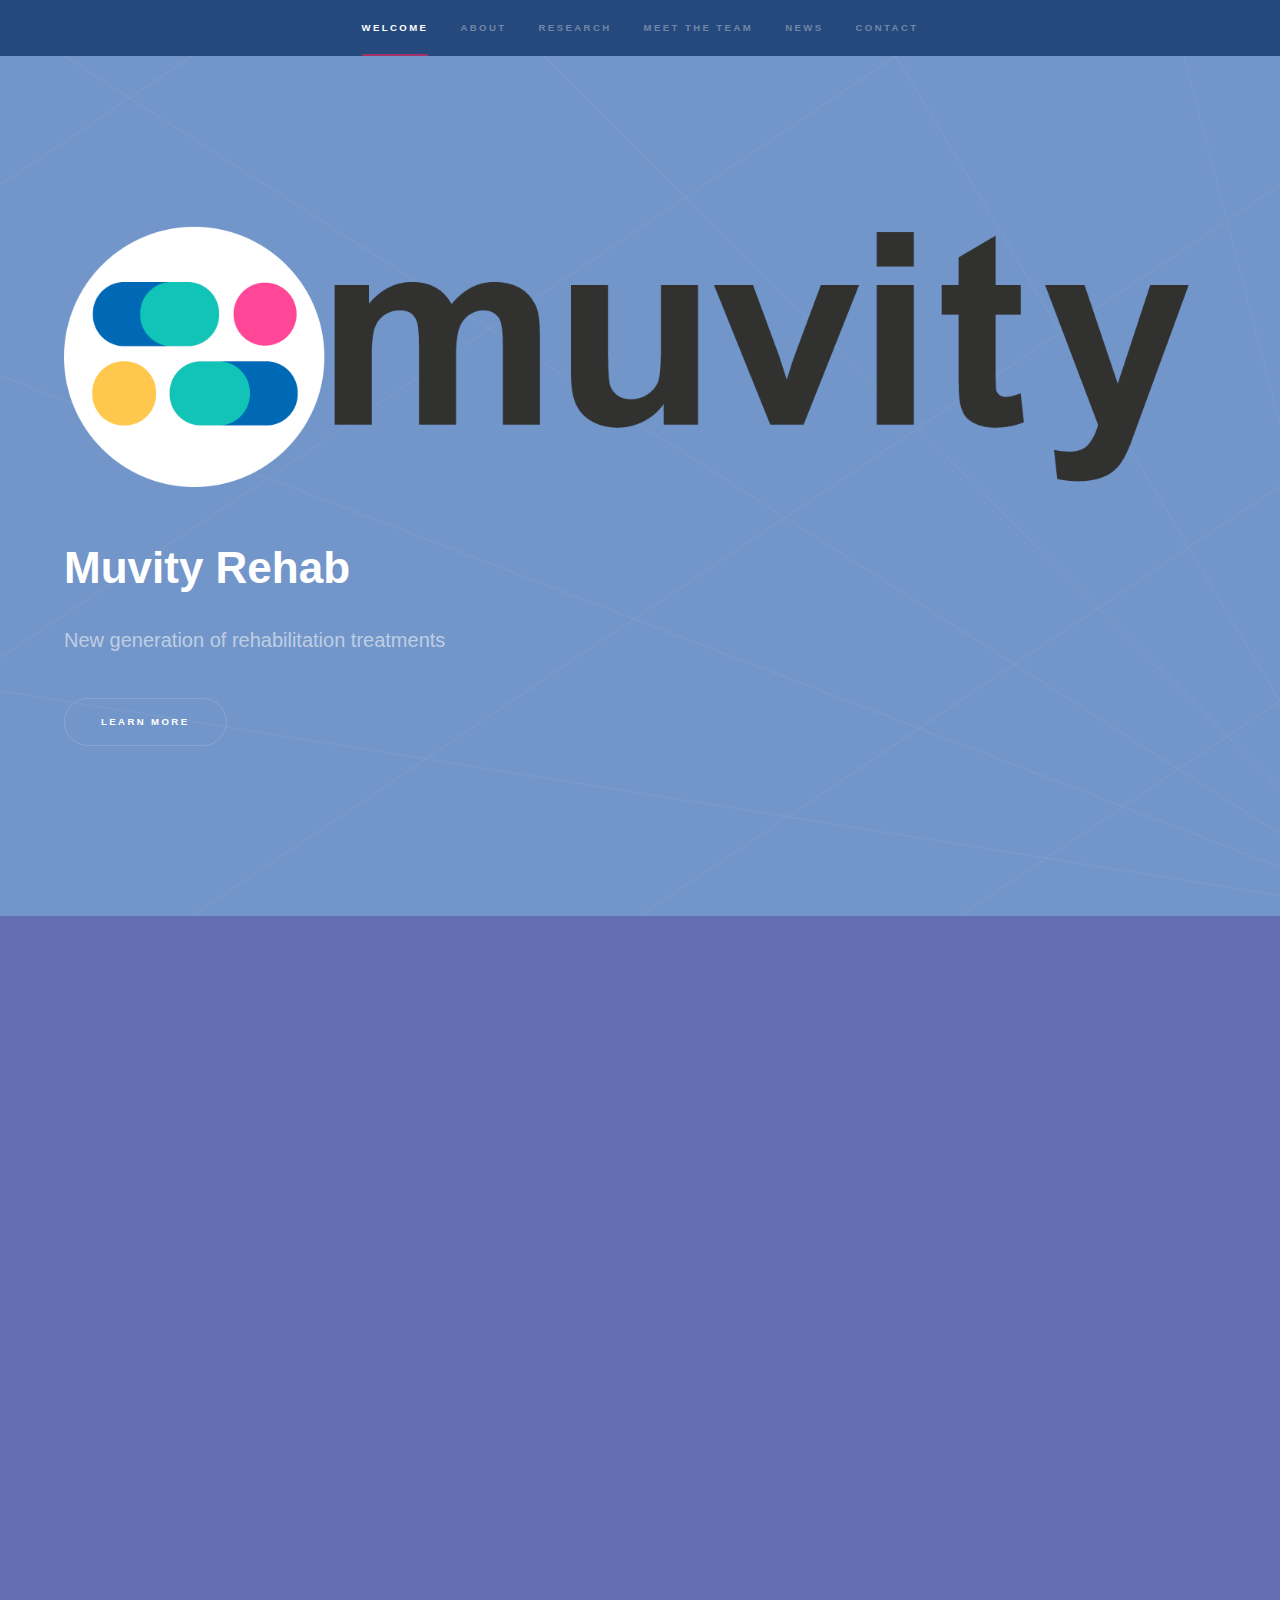
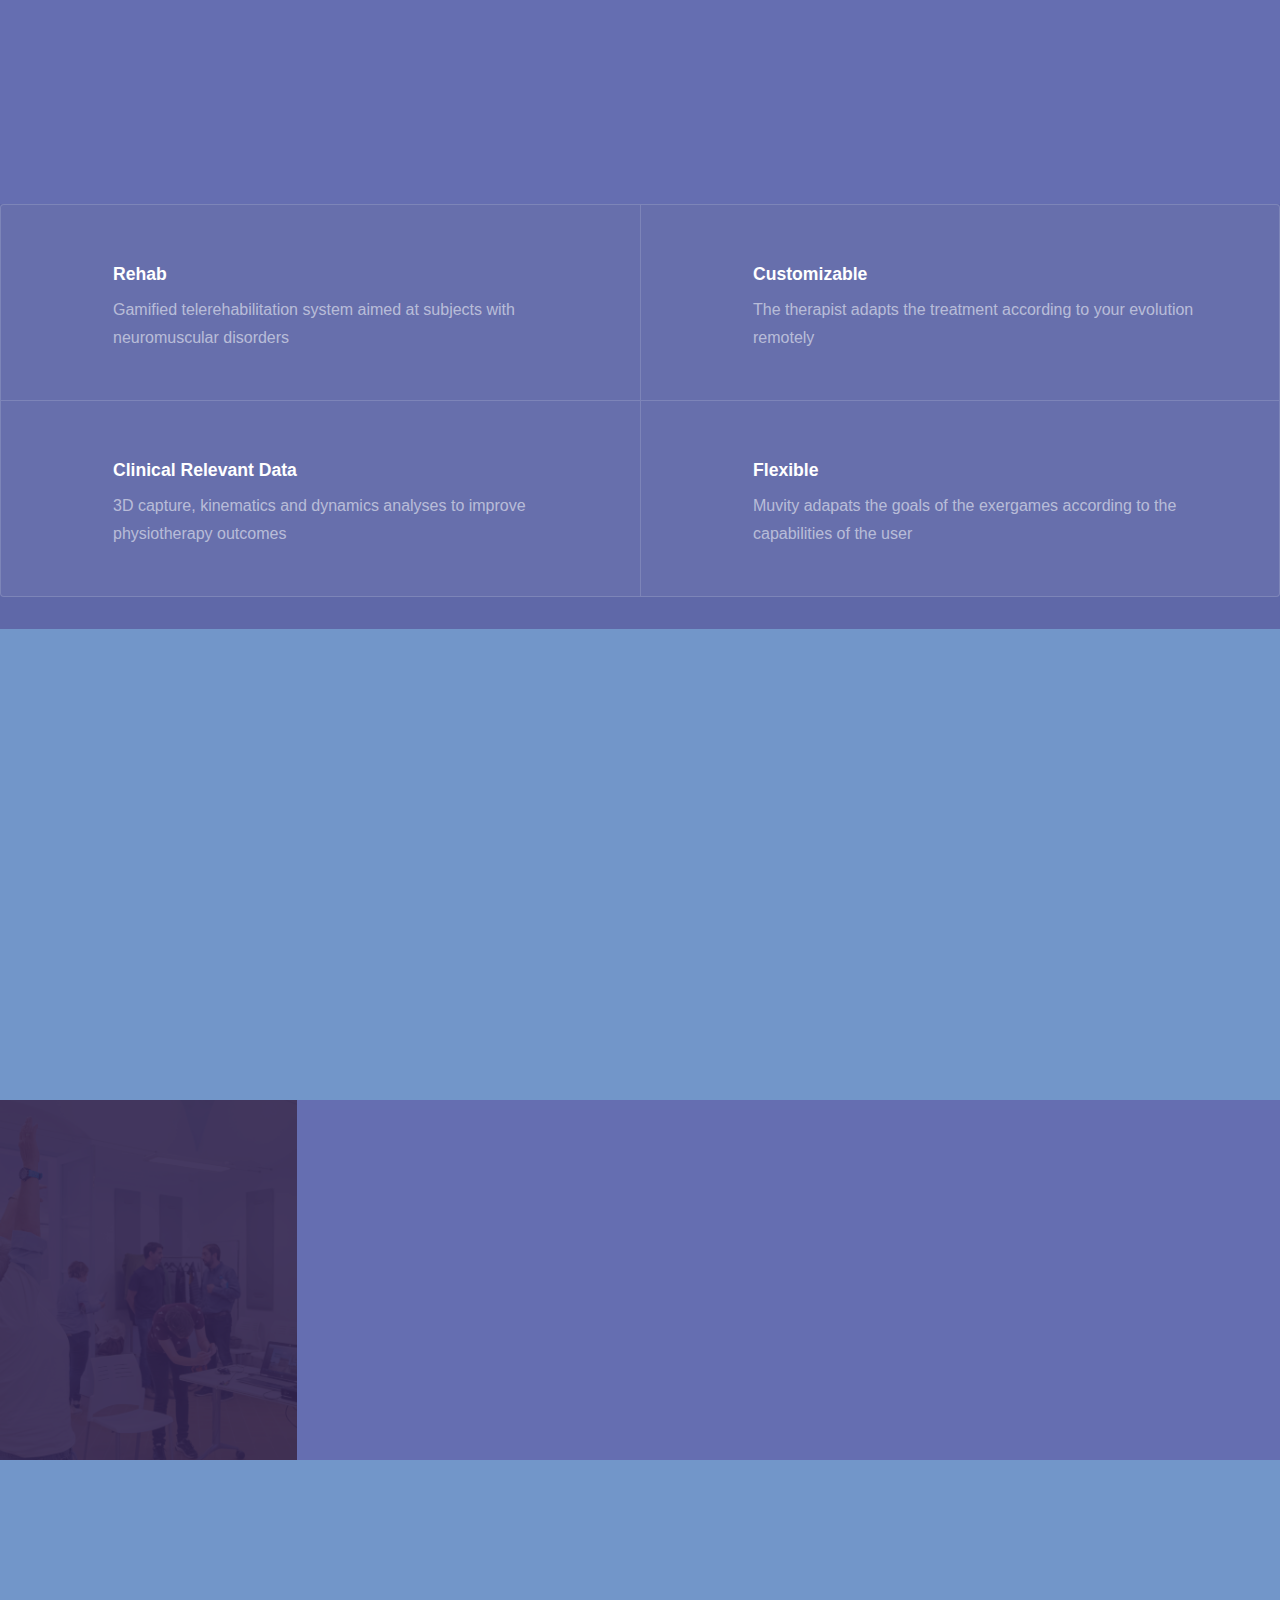
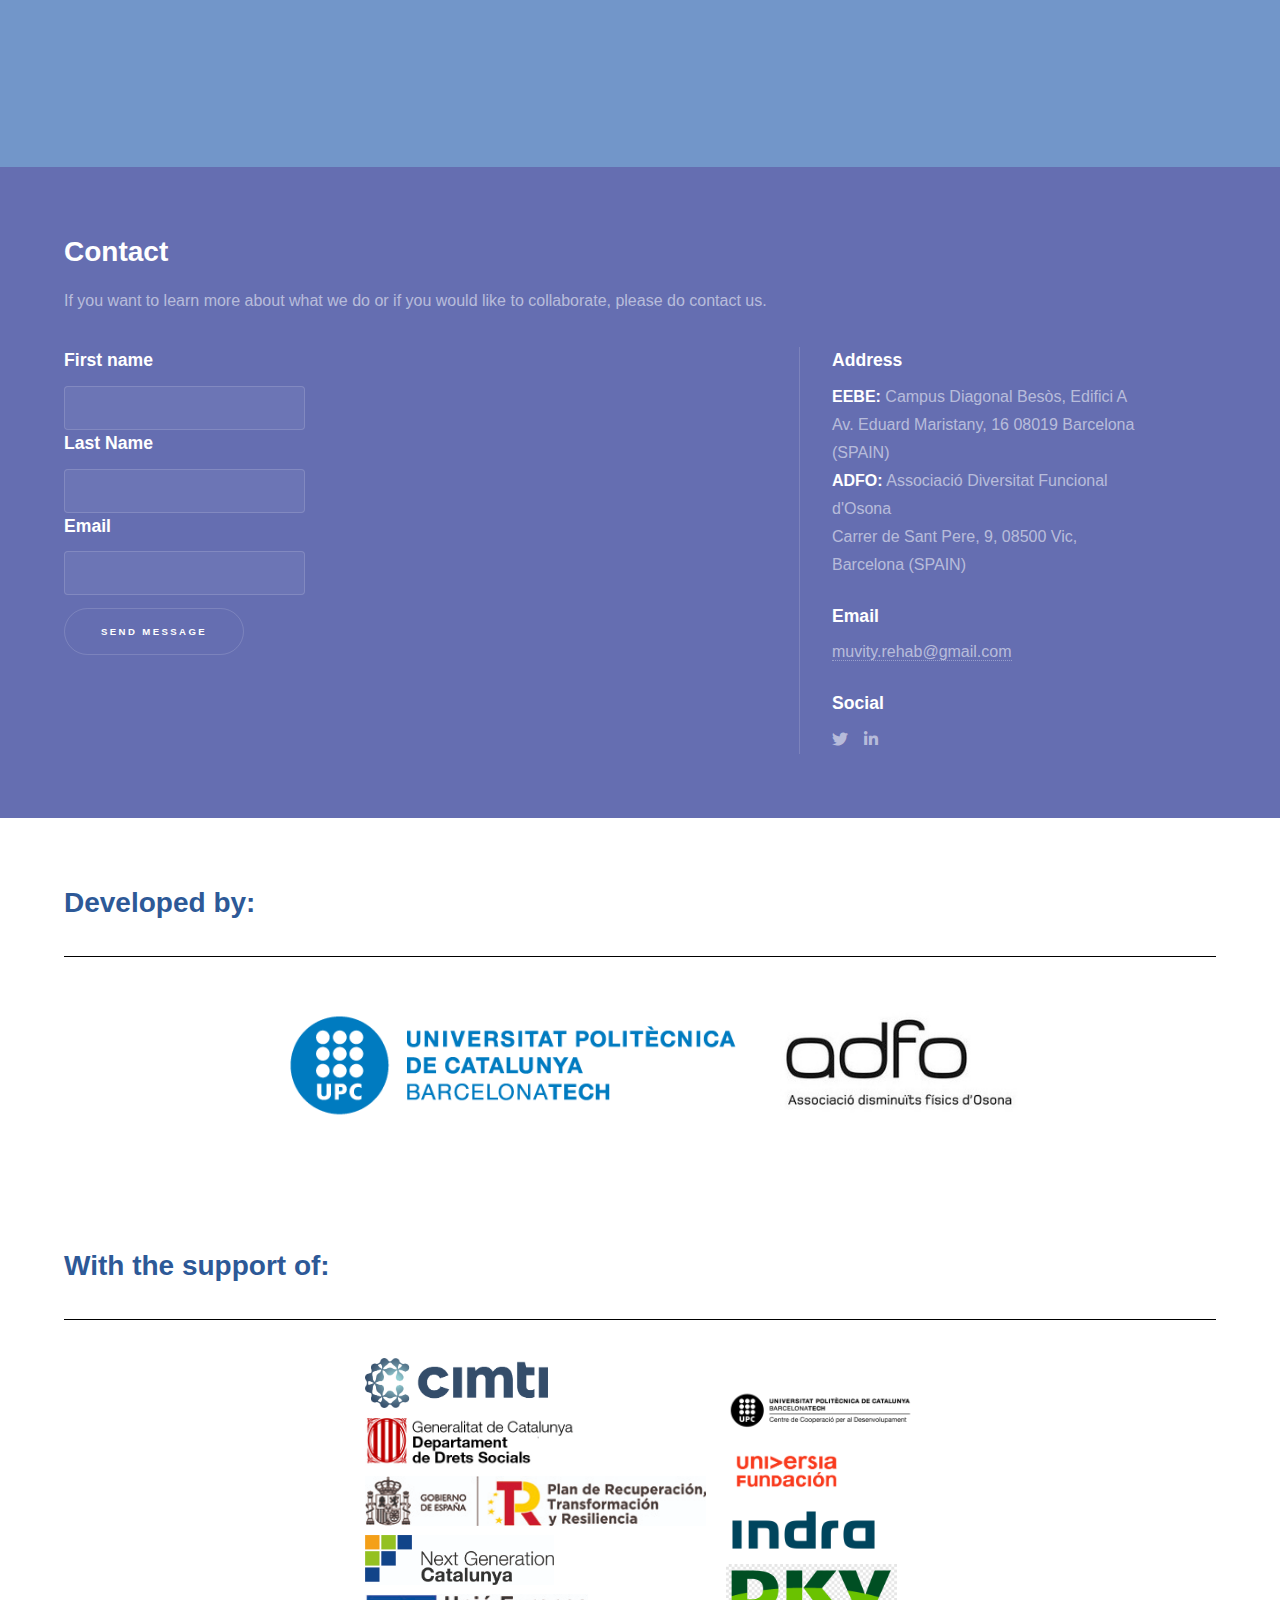
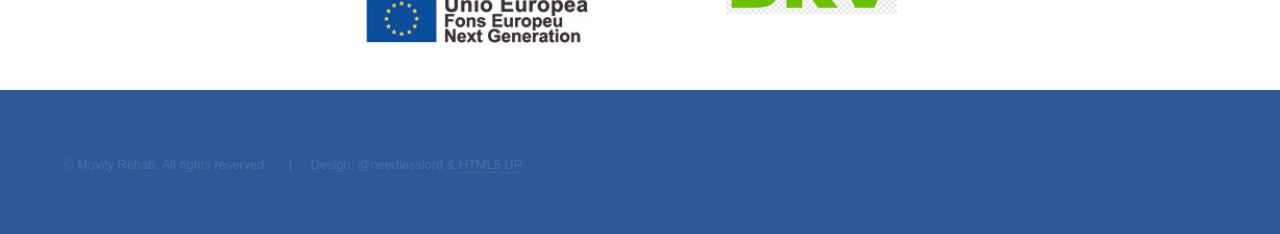
==== commit 50a8f3ae: "Reverting to 6b14f53afbdd5b376faa50dd6dfb740d4a1e3a03" ====
--- a/index.html
+++ b/index.html
@@ -147,12 +147,6 @@
 						<p><localized-text key="News Section1 Info"></localized-text></p>
 						<p><a href="https://www.sciencedirect.com/science/article/pii/S1052305722004852"><localized-text key="Title"></localized-text></a></p>
 					</section>
-					
-					<p><br></p>
-
-					<ul class="actions">
-						<li><a href="news.html" class="button scrolly"><localized-text key="Learn More"></localized-text></a></li>
-					</ul>
 				</div>
 			</section>
 
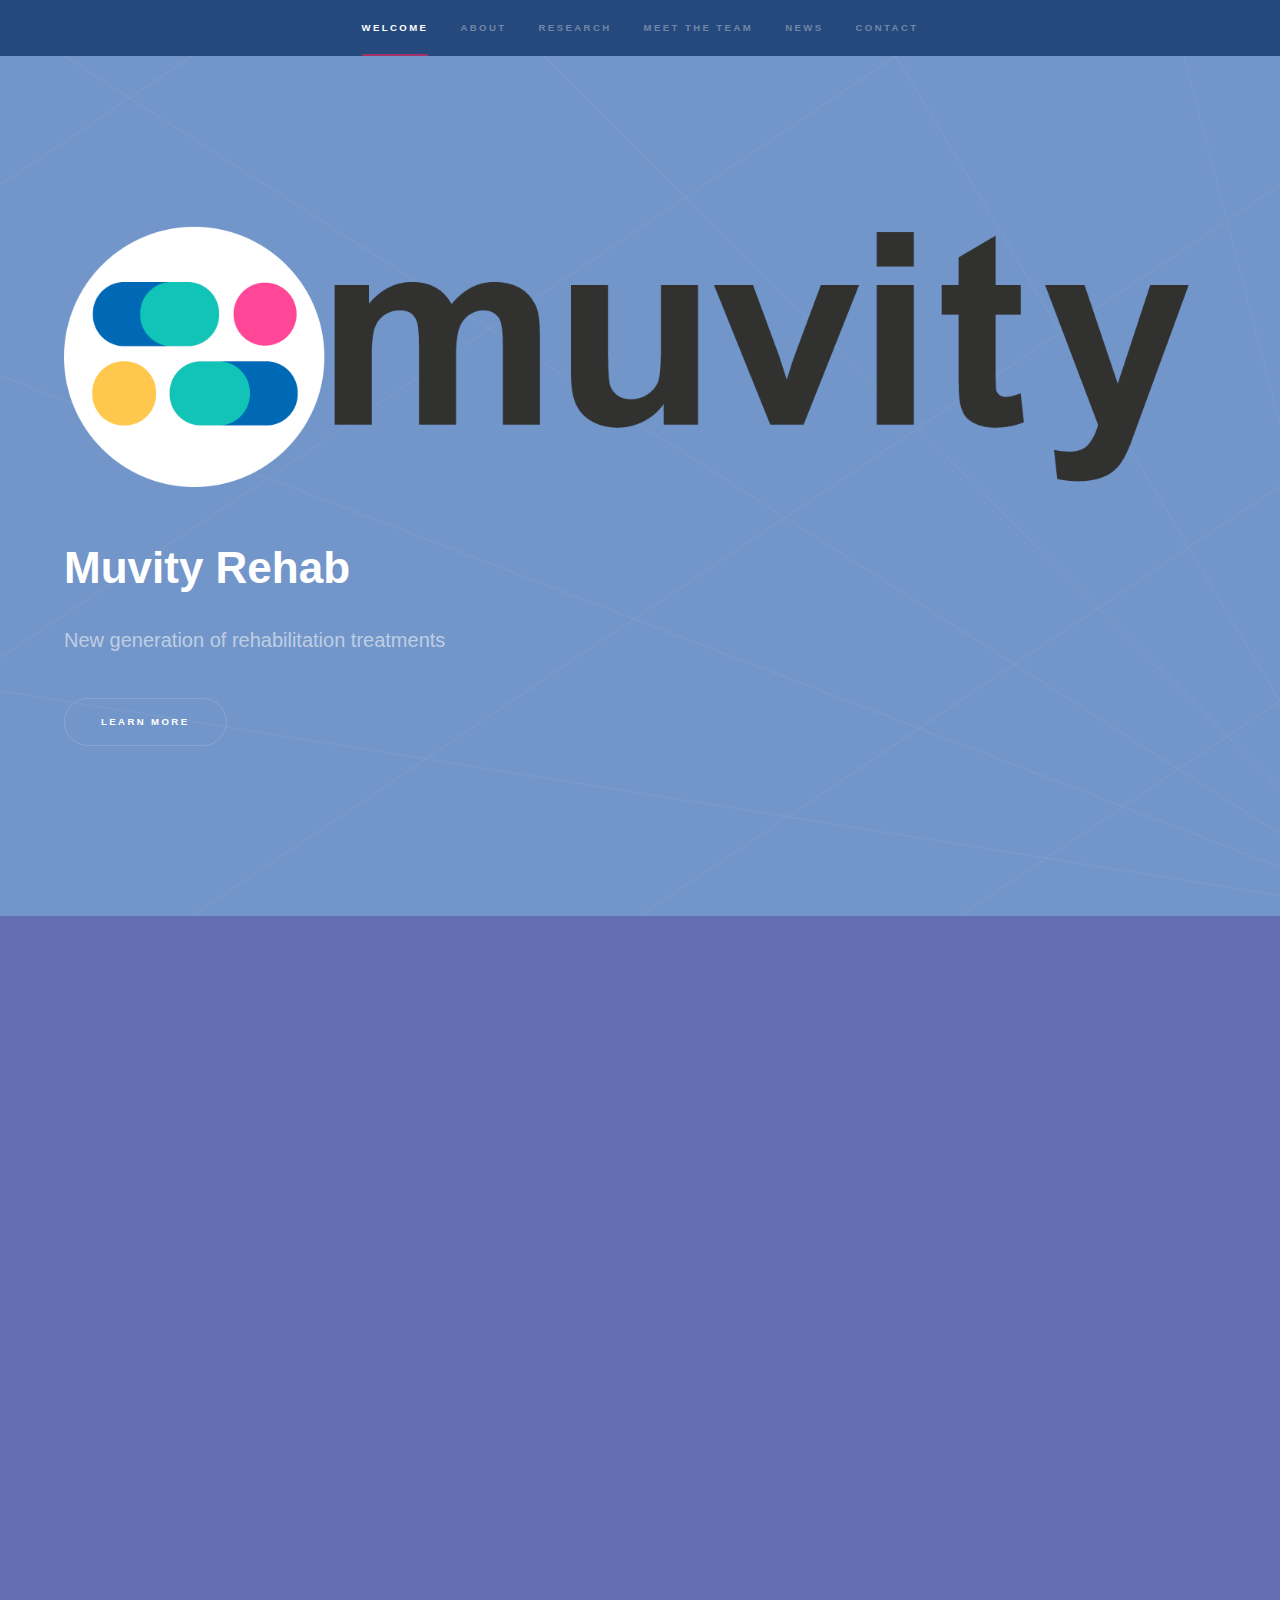
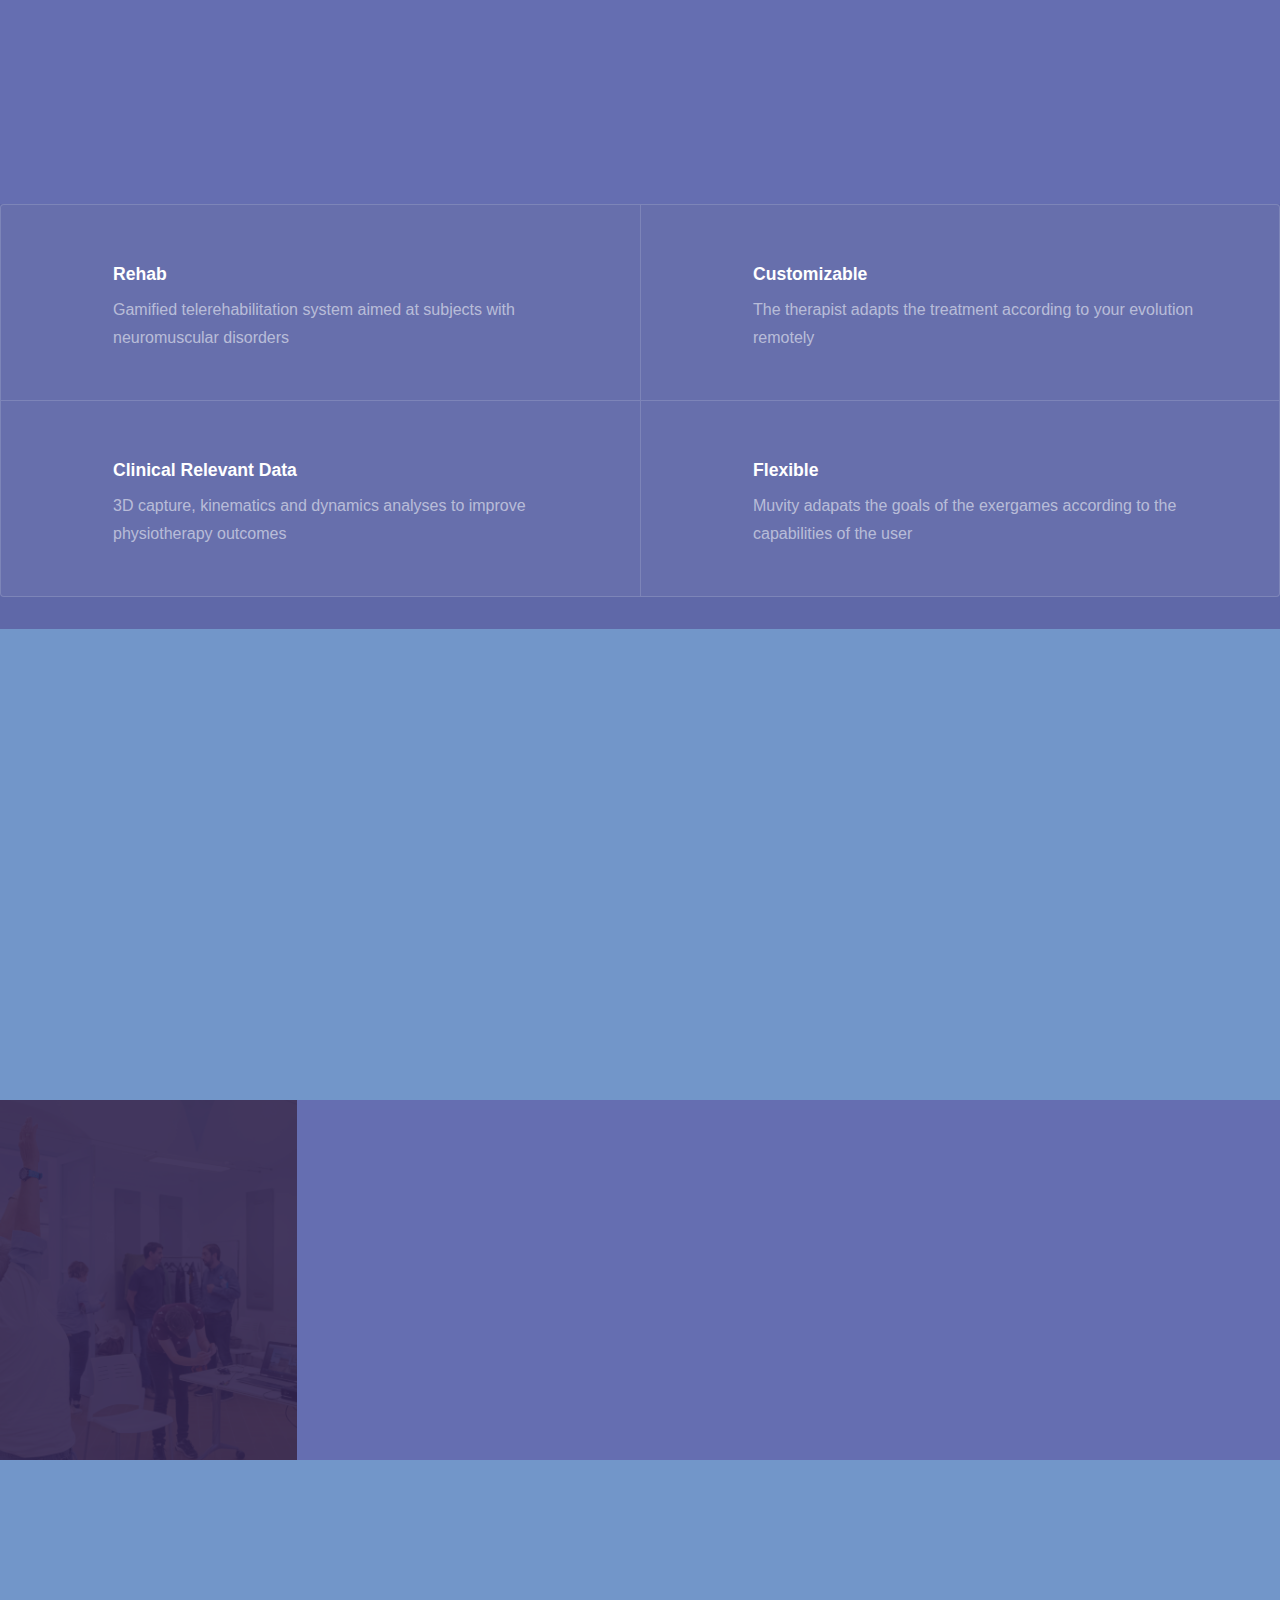
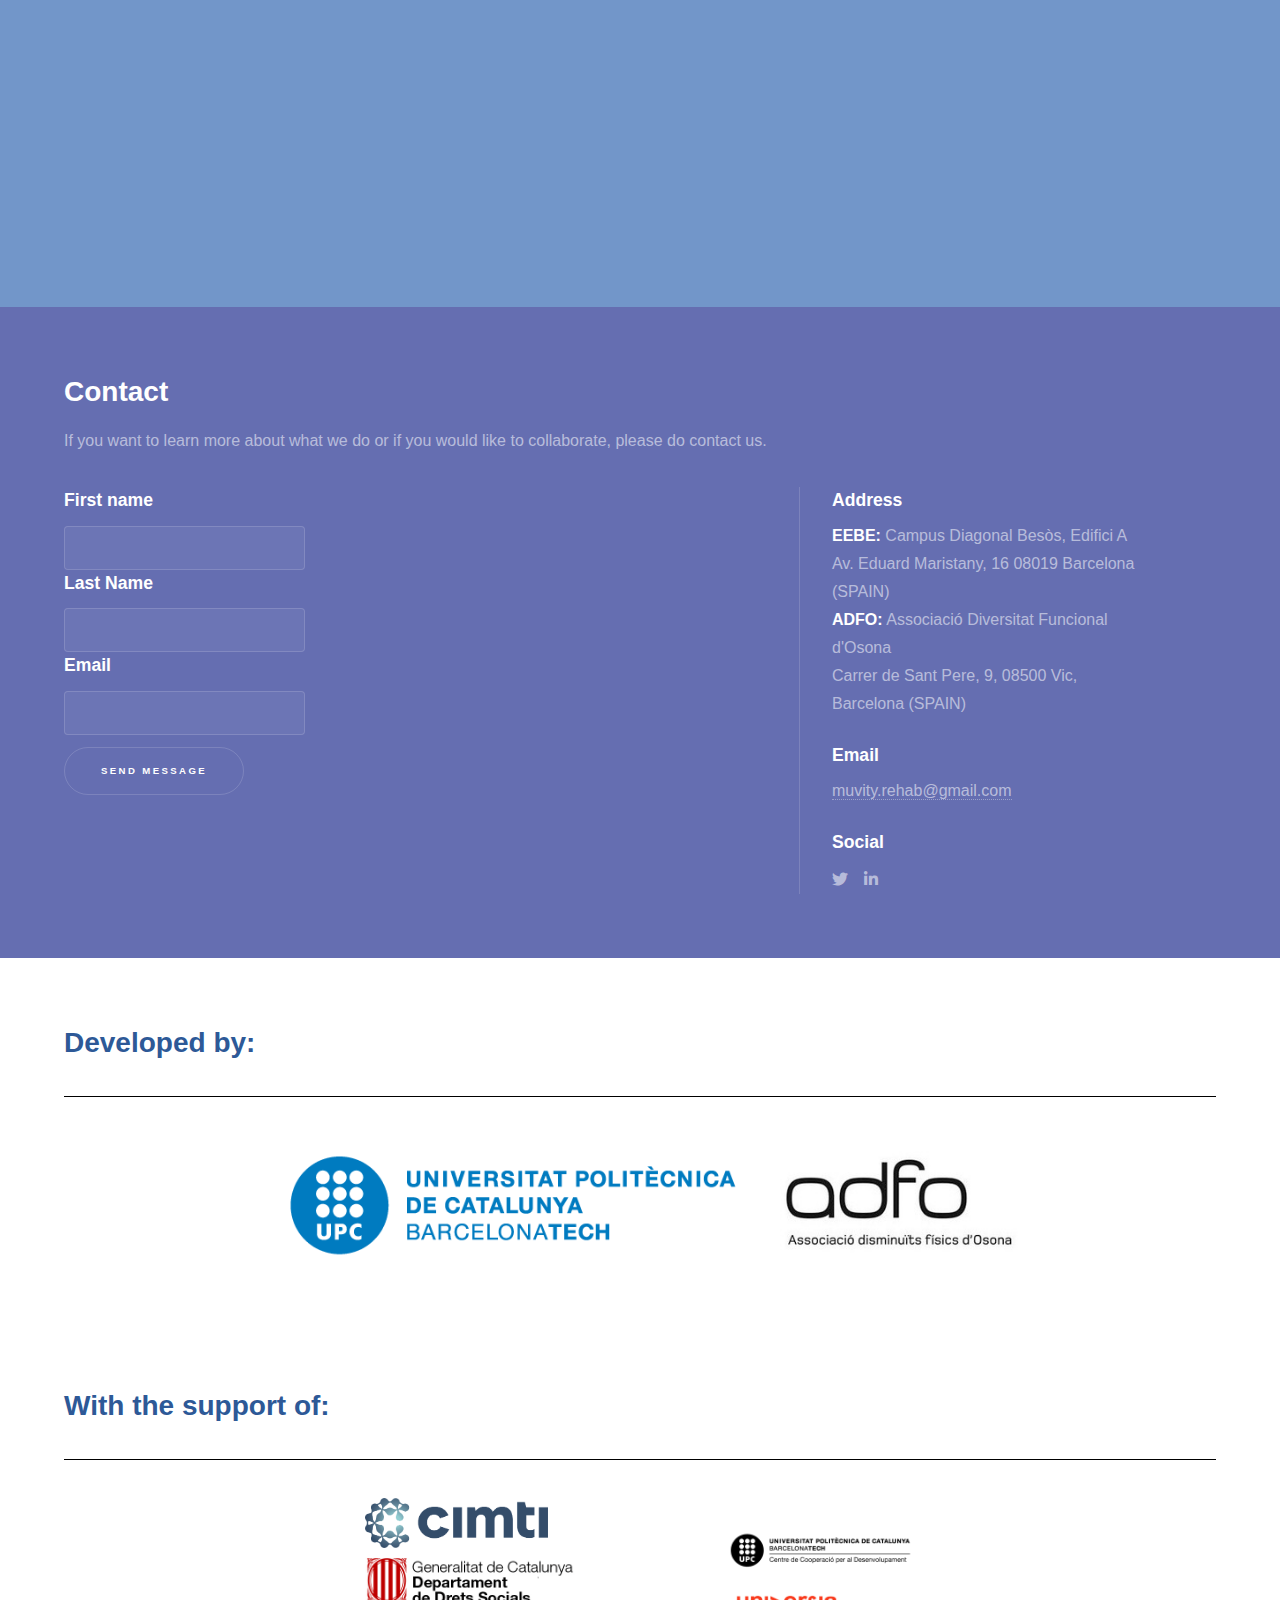
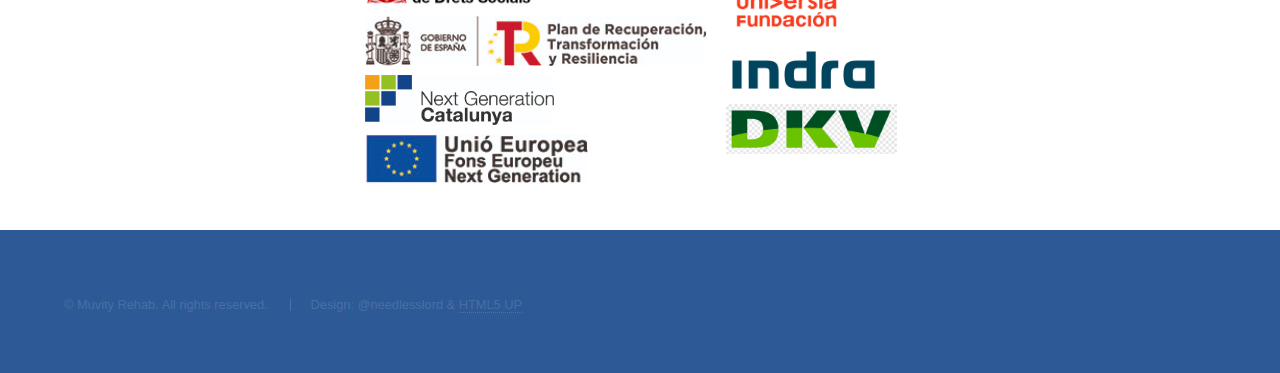
==== commit a9480636: "Update localizer, meetTheTeam and index.html" ====
--- a/index.html
+++ b/index.html
@@ -147,6 +147,13 @@
 						<p><localized-text key="News Section1 Info"></localized-text></p>
 						<p><a href="https://www.sciencedirect.com/science/article/pii/S1052305722004852"><localized-text key="Title"></localized-text></a></p>
 					</section>
+					
+					<p><br></p>
+
+					<ul class="actions">
+						<li><a href="news.html" class="button scrolly"><localized-text key="Learn More"></localized-text></a></li>
+					</ul>
+					
 				</div>
 			</section>
 
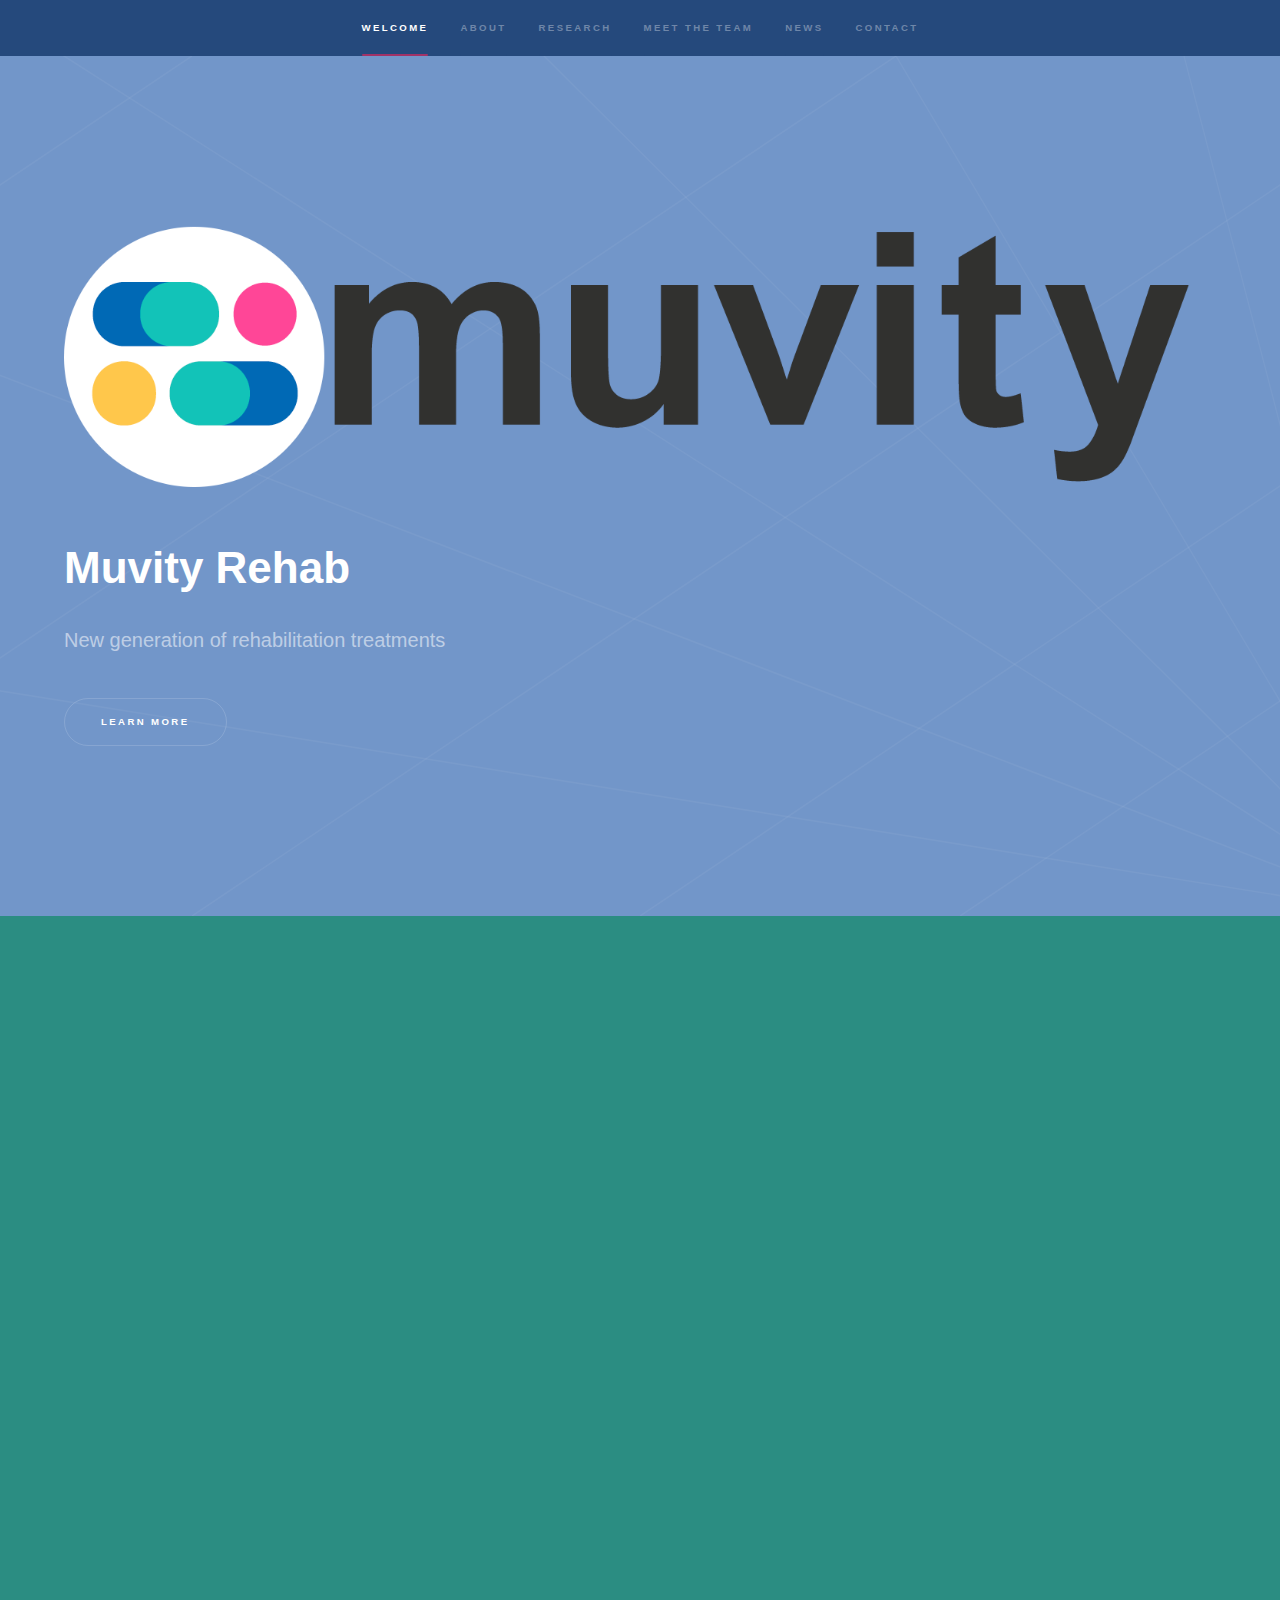
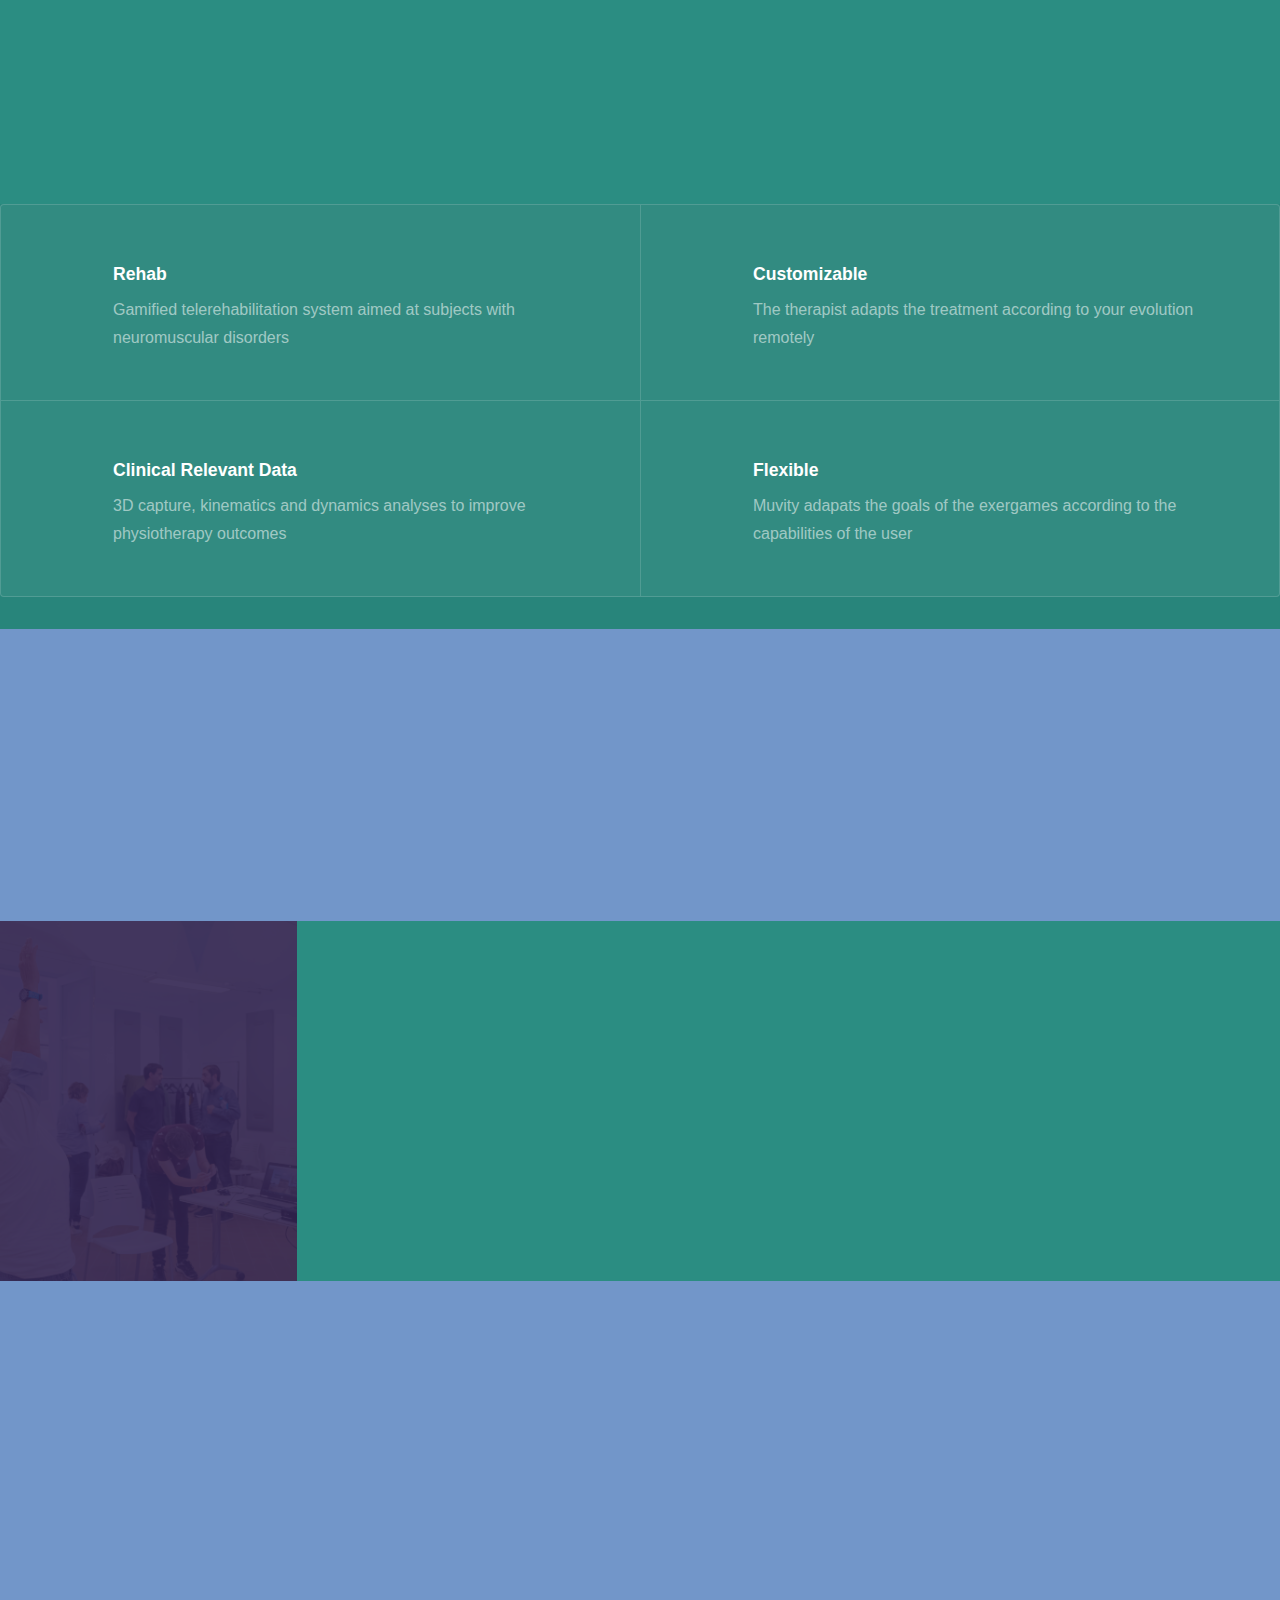
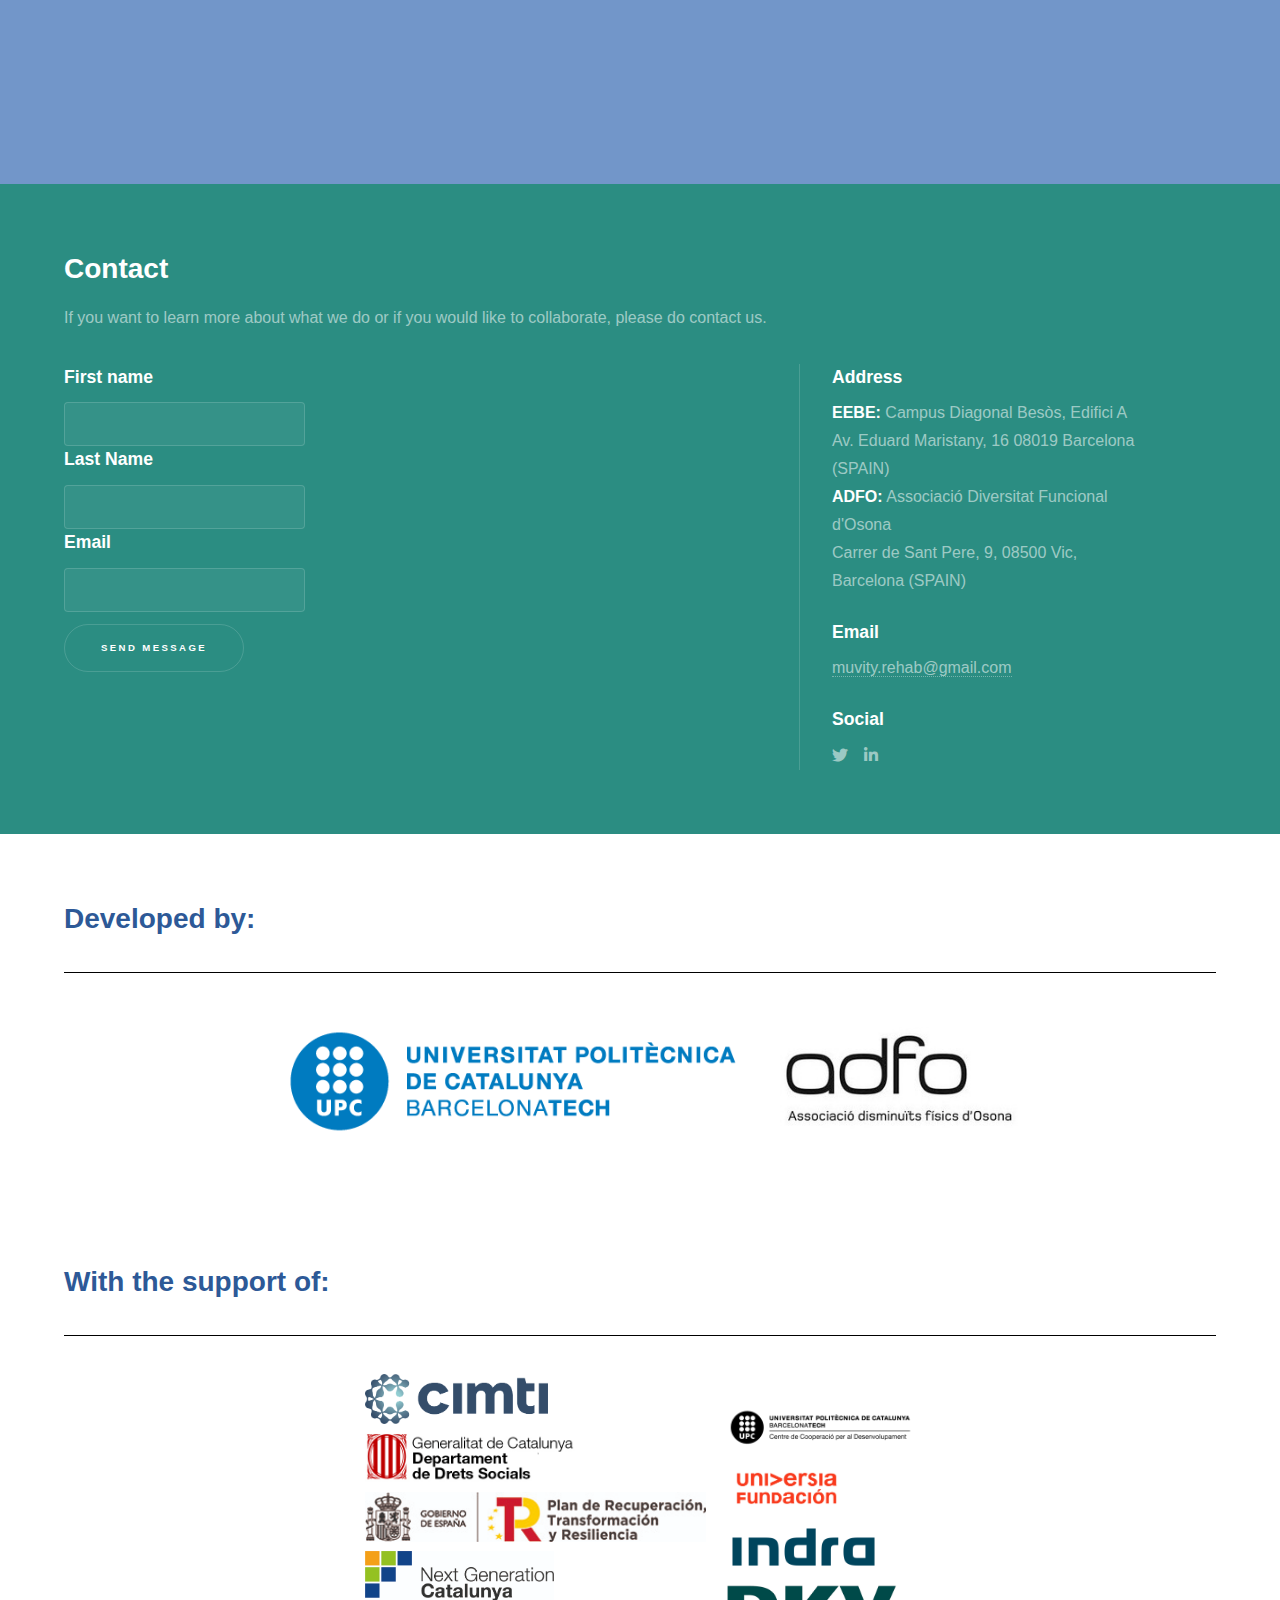
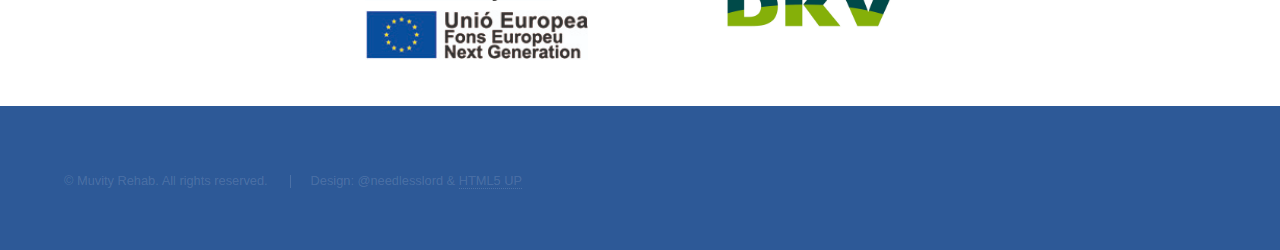
==== commit 1de99783: "-" ====
--- a/index.html
+++ b/index.html
@@ -61,7 +61,7 @@
 							<h2><localized-text key="About Title"></localized-text></h2>
 							<p><localized-text key="About Paragraph1"></localized-text></p>
 							<div class="video-container" width="100%">
-								<iframe src="images/videomuvity-withmusic_v05.mp4" allowfullscreen>Loading...</iframe>
+								<iframe src="images/muvity.mp4" allowfullscreen>Loading...</iframe>
 							</div>
 						</div>
 					</div>
--- a/assets/css/main.css
+++ b/assets/css/main.css
@@ -348,43 +348,6 @@
 	.align-right {
 		text-align: right;
 	}
-
-
-/* Container */
-
-.container {
-	margin: 0 auto;
-	max-width: 100%;
-	width: 1200px;
-}
-
-@media screen and (max-width: 1680px) {
-
-	.container {
-		width: 1200px;
-	}
-}
-
-@media screen and (max-width: 1280px) {
-
-	.container {
-		width: calc(100% - 40px);
-	}
-}
-
-@media screen and (max-width: 980px) {
-
-	.container {
-		width: calc(100% - 50px);
-	}
-}
-
-@media screen and (max-width: 736px) {
-
-	.container {
-		width: calc(100% - 40px);
-	}
-}
 
 /* Row */
 
@@ -3494,7 +3457,7 @@
 		}
 
 		.wrapper.style4 {
-			background-color: #656eb1;			
+			background-color: #2B8D82;			
 			/*background-color: #83d8ce;*/
 		}
 		
@@ -3504,14 +3467,14 @@
 		}
 		
 		h2.specific {
-			color: #656eb1;
+			color: #2B8D82;
 		}
 		
 		.specific {
-			color: #656eb1;
+			color: #2B8D82;
 		}
 		#specific {
-			color: #656eb1;
+			color: #2B8D82;
 		}
 
 		.wrapper.style4-alt {
@@ -3617,271 +3580,6 @@
 		body.is-preload .wrapper.fade > .inner {
 			opacity: 0;
 		}
-
-/* Tiles */
-
-.tiles {
-	display: -moz-flex;
-	display: -webkit-flex;
-	display: -ms-flex;
-	display: flex;
-	-moz-flex-wrap: wrap;
-	-webkit-flex-wrap: wrap;
-	-ms-flex-wrap: wrap;
-	flex-wrap: wrap;
-	postiion: relative;
-	margin: -2.5em 0 0 -2.5em;
-}
-
-	.tiles article {
-		-moz-transition: -moz-transform 0.5s ease, opacity 0.5s ease;
-		-webkit-transition: -webkit-transform 0.5s ease, opacity 0.5s ease;
-		-ms-transition: -ms-transform 0.5s ease, opacity 0.5s ease;
-		transition: transform 0.5s ease, opacity 0.5s ease;
-		position: relative;
-		width: calc(33.33333% - 2.5em);
-		margin: 2.5em 0 0 2.5em;
-	}
-
-		.tiles article > .image {
-			-moz-transition: -moz-transform 0.5s ease;
-			-webkit-transition: -webkit-transform 0.5s ease;
-			-ms-transition: -ms-transform 0.5s ease;
-			transition: transform 0.5s ease;
-			position: relative;
-			display: block;
-			width: 100%;
-			border-radius: 4px;
-			overflow: hidden;
-		}
-
-			.tiles article > .image img {
-				display: block;
-				width: 100%;
-			}
-
-			.tiles article > .image:before {
-				pointer-events: none;
-				-moz-transition: background-color 0.5s ease, opacity 0.5s ease;
-				-webkit-transition: background-color 0.5s ease, opacity 0.5s ease;
-				-ms-transition: background-color 0.5s ease, opacity 0.5s ease;
-				transition: background-color 0.5s ease, opacity 0.5s ease;
-				content: '';
-				display: block;
-				position: absolute;
-				top: 0;
-				left: 0;
-				width: 100%;
-				height: 100%;
-				opacity: 1.0;
-				z-index: 1;
-				opacity: 0.8;
-			}
-
-			.tiles article > .image:after {
-				pointer-events: none;
-				-moz-transition: opacity 0.5s ease;
-				-webkit-transition: opacity 0.5s ease;
-				-ms-transition: opacity 0.5s ease;
-				transition: opacity 0.5s ease;
-				content: '';
-				display: block;
-				position: absolute;
-				top: 0;
-				left: 0;
-				width: 100%;
-				height: 100%;
-				background-image: url("data:image/svg+xml;charset=utf8,%3Csvg xmlns='http://www.w3.org/2000/svg' width='100' height='100' viewBox='0 0 100 100' preserveAspectRatio='none'%3E%3Cstyle%3Eline %7B stroke-width: 0.25px%3B stroke: %23ffffff%3B %7D%3C/style%3E%3Cline x1='0' y1='0' x2='100' y2='100' /%3E%3Cline x1='100' y1='0' x2='0' y2='100' /%3E%3C/svg%3E");
-				background-position: center;
-				background-repeat: no-repeat;
-				background-size: 100% 100%;
-				opacity: 0.25;
-				z-index: 2;
-			}
-
-		.tiles article > a {
-			display: -moz-flex;
-			display: -webkit-flex;
-			display: -ms-flex;
-			display: flex;
-			-moz-flex-direction: column;
-			-webkit-flex-direction: column;
-			-ms-flex-direction: column;
-			flex-direction: column;
-			-moz-align-items: center;
-			-webkit-align-items: center;
-			-ms-align-items: center;
-			align-items: center;
-			-moz-justify-content: center;
-			-webkit-justify-content: center;
-			-ms-justify-content: center;
-			justify-content: center;
-			-moz-transition: background-color 0.5s ease, -moz-transform 0.5s ease;
-			-webkit-transition: background-color 0.5s ease, -webkit-transform 0.5s ease;
-			-ms-transition: background-color 0.5s ease, -ms-transform 0.5s ease;
-			transition: background-color 0.5s ease, transform 0.5s ease;
-			position: absolute;
-			top: 0;
-			left: 0;
-			width: 100%;
-			height: 100%;
-			padding: 1em;
-			border-radius: 4px;
-			border-bottom: 0;
-			color: #ffffff;
-			text-align: center;
-			text-decoration: none;
-			z-index: 3;
-		}
-
-			.tiles article > a > :last-child {
-				margin: 0;
-			}
-
-			.tiles article > a:hover {
-				color: #ffffff !important;
-			}
-
-			.tiles article > a h2 {
-				margin: 0;
-			}
-
-			.tiles article > a .content {
-				-moz-transition: max-height 0.5s ease, opacity 0.5s ease;
-				-webkit-transition: max-height 0.5s ease, opacity 0.5s ease;
-				-ms-transition: max-height 0.5s ease, opacity 0.5s ease;
-				transition: max-height 0.5s ease, opacity 0.5s ease;
-				width: 100%;
-				max-height: 0;
-				line-height: 1.5;
-				margin-top: 0.35em;
-				opacity: 0;
-			}
-
-				.tiles article > a .content > :last-child {
-					margin-bottom: 0;
-				}
-
-		.tiles article.style1 > .image:before {
-			background-color: #f2849e;
-		}
-
-		.tiles article.style2 > .image:before {
-			background-color: #7ecaf6;
-		}
-
-		.tiles article.style3 > .image:before {
-			background-color: #7bd0c1;
-		}
-
-		.tiles article.style4 > .image:before {
-			background-color: #c75b9b;
-		}
-
-		.tiles article.style5 > .image:before {
-			background-color: #ae85ca;
-		}
-
-		.tiles article.style6 > .image:before {
-			background-color: #8499e7;
-		}
-
-		.tiles article.style7 > .image:before {
-			background-color: #2d5997;
-		}
-
-body:not(.is-touch) .tiles article:hover > .image {
-	-moz-transform: scale(1.1);
-	-webkit-transform: scale(1.1);
-	-ms-transform: scale(1.1);
-	transform: scale(1.1);
-}
-
-	body:not(.is-touch) .tiles article:hover > .image:before {
-		background-color: #333333;
-		opacity: 0.35;
-	}
-
-	body:not(.is-touch) .tiles article:hover > .image:after {
-		opacity: 0;
-	}
-
-body:not(.is-touch) .tiles article:hover .content {
-	max-height: 15em;
-	opacity: 1;
-}
-
-* + .tiles {
-	margin-top: 2em;
-}
-
-body.is-preload .tiles article {
-	-moz-transform: scale(0.9);
-	-webkit-transform: scale(0.9);
-	-ms-transform: scale(0.9);
-	transform: scale(0.9);
-	opacity: 0;
-}
-
-body.is-touch .tiles article .content {
-	max-height: 15em;
-	opacity: 1;
-}
-
-@media screen and (max-width: 1280px) {
-
-	.tiles {
-		margin: -1.25em 0 0 -1.25em;
-	}
-
-		.tiles article {
-			width: calc(33.33333% - 1.25em);
-			margin: 1.25em 0 0 1.25em;
-		}
-}
-
-@media screen and (max-width: 980px) {
-
-	.tiles {
-		margin: -2.5em 0 0 -2.5em;
-	}
-
-		.tiles article {
-			width: calc(50% - 2.5em);
-			margin: 2.5em 0 0 2.5em;
-		}
-}
-
-@media screen and (max-width: 736px) {
-
-	.tiles {
-		margin: -1.25em 0 0 -1.25em;
-	}
-
-		.tiles article {
-			width: calc(50% - 1.25em);
-			margin: 1.25em 0 0 1.25em;
-		}
-
-			.tiles article:hover > .image {
-				-moz-transform: scale(1.0);
-				-webkit-transform: scale(1.0);
-				-ms-transform: scale(1.0);
-				transform: scale(1.0);
-			}
-}
-
-@media screen and (max-width: 480px) {
-
-	.tiles {
-		margin: 0;
-	}
-
-		.tiles article {
-			width: 100%;
-			margin: 1.25em 0 0 0;
-		}
-}
 
 /* Header */
 
@@ -4439,3 +4137,79 @@
 			}
 
 		}
+
+
+/* Carrousel of images */
+.carousel-container {
+  position: relative;
+  overflow: hidden;
+  width: 100%;
+  max-width: 250px;
+}
+
+.image-carousel {
+  list-style: none;
+  padding: 0;
+  margin: 0;
+  display: flex;
+  width: 100%;
+  animation: carousel-slide 10s infinite;
+}
+
+.image-carousel .item {
+  flex: 0 0 100%;
+}
+
+.image-carousel .item img {
+  width: auto;
+  height: 150px;
+  object-fit: cover;
+}
+
+/* @media (max-width: 767px) { */
+  /* .carousel-container { */
+    /* max-width: 100%; */
+  /* } */
+  /* .text-container { */
+    /* padding-left: 0; */
+  /* } */
+/* } */
+
+@keyframes carousel-slide {
+  0% {
+    transform: translateX(0);
+  }
+  33.333% {
+    transform: translateX(-100%);
+  }
+  66.666% {
+    transform: translateX(-200%);
+  }
+  100% {
+    transform: translateX(0);
+  }
+}
+
+.text-container {
+  padding-left: 20px; /* Adjust the spacing as desired */
+  margin-top: 0;
+  overflow: auto;
+  text-align: justify;
+}
+
+.image-container-news {
+  float: left;
+  margin-right: 20px;
+}
+
+/* .image-container-news img { */
+  /* height: 150px; */
+/* } */
+
+.row-news {
+  display: flex;
+  flex-wrap: wrap;
+  margin-right: -15px;
+  margin-left: -15px;
+}
+
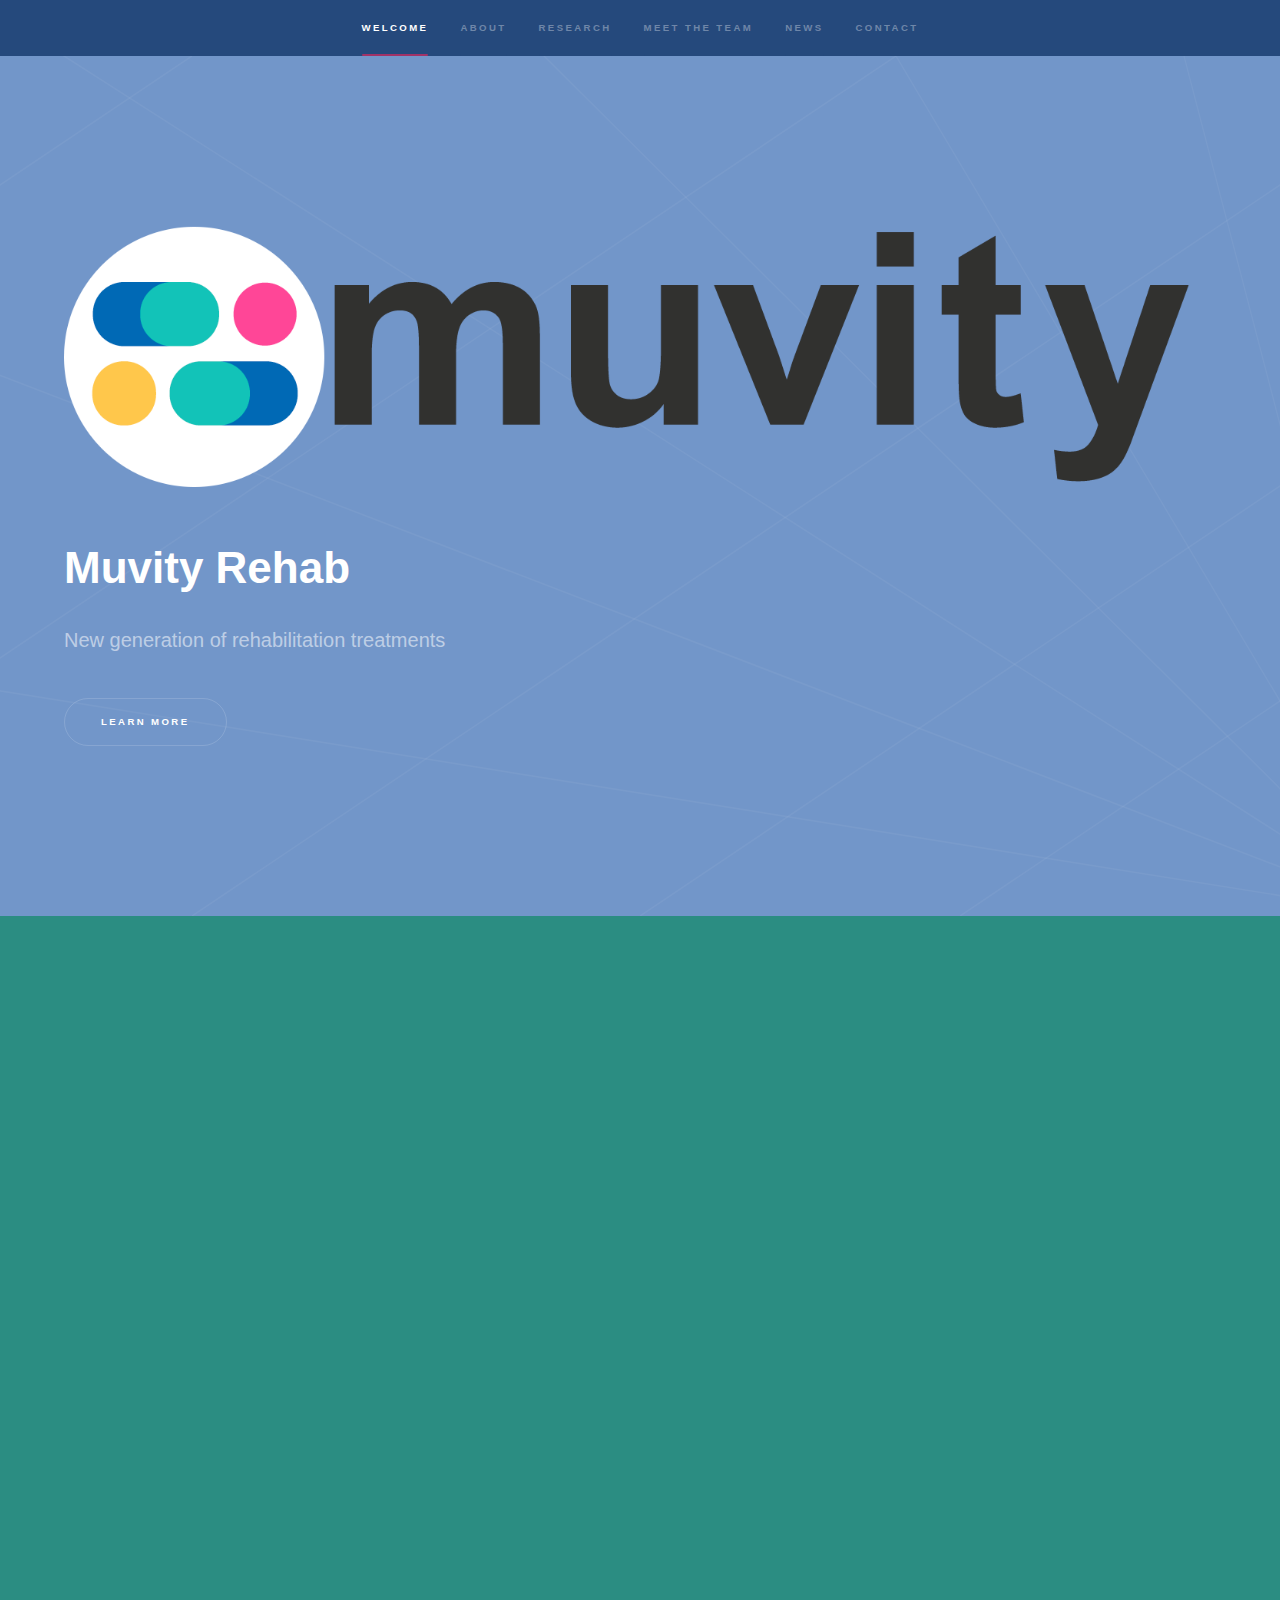
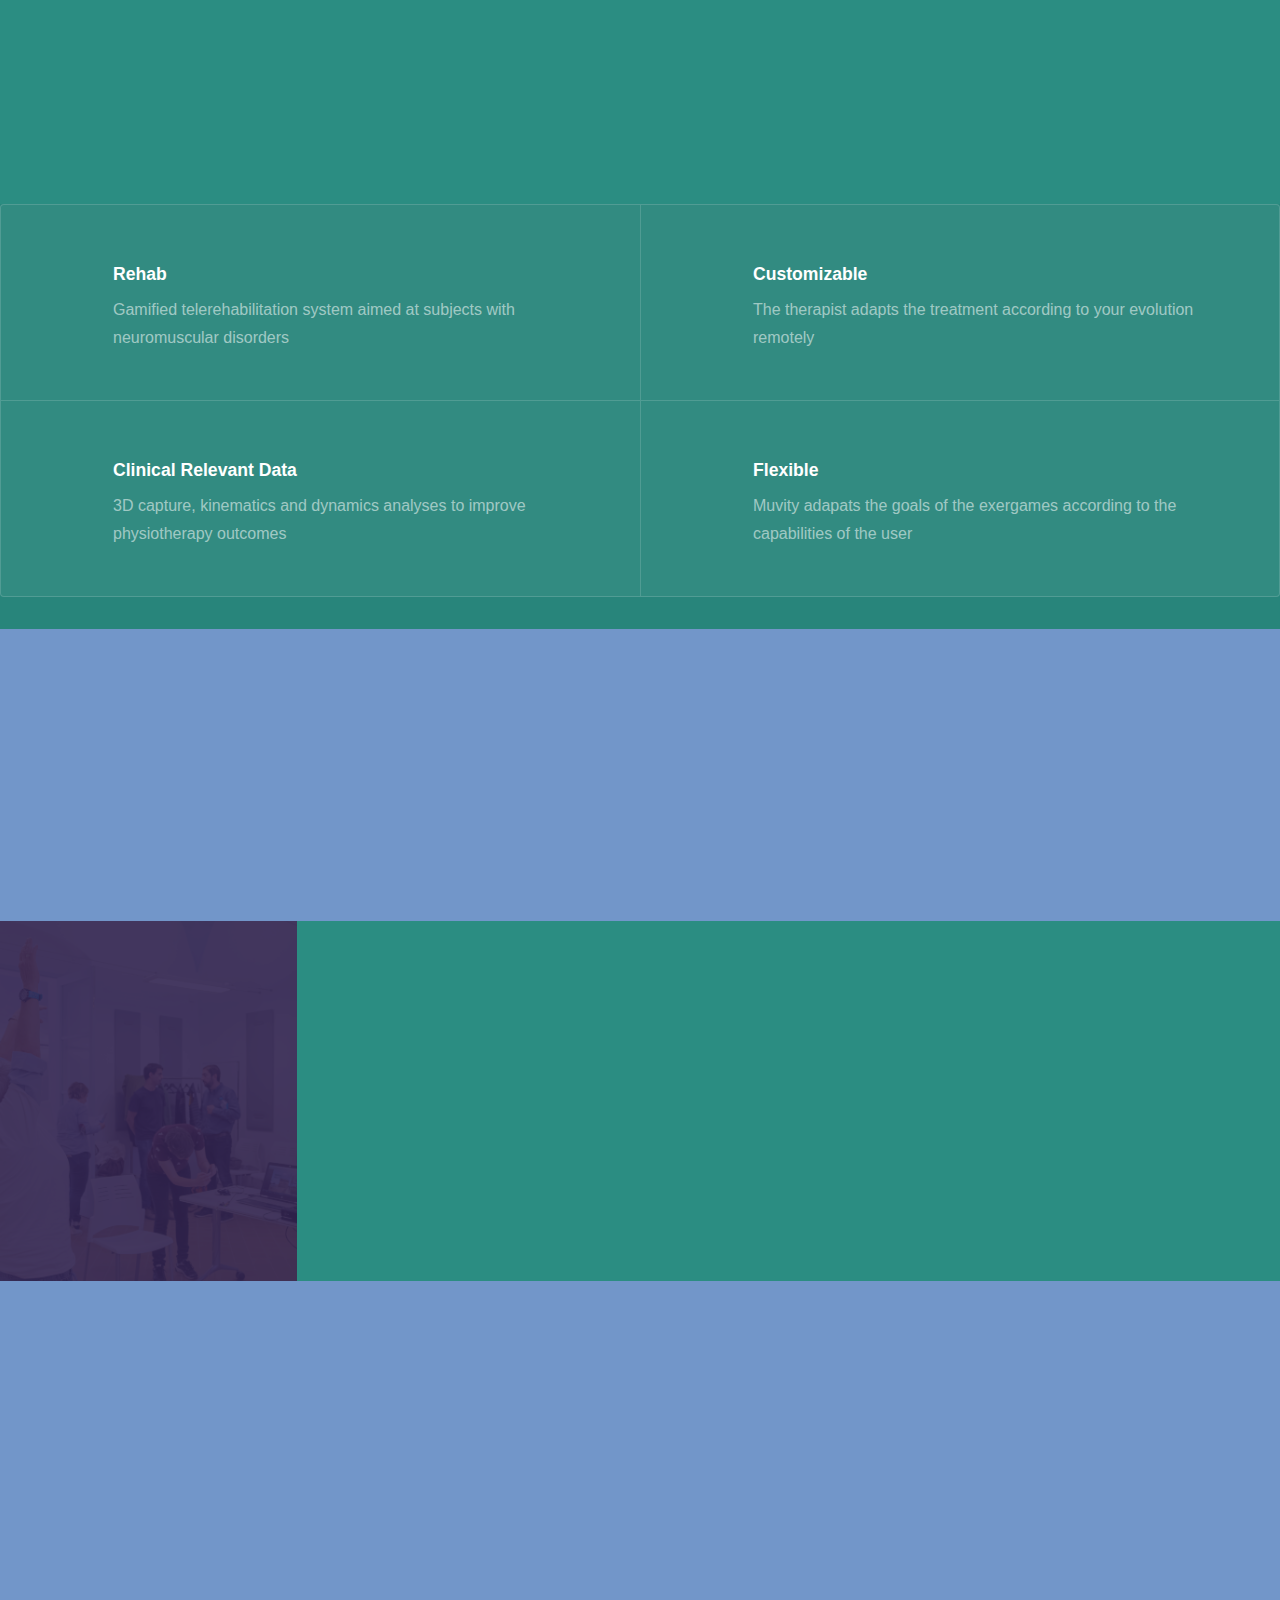
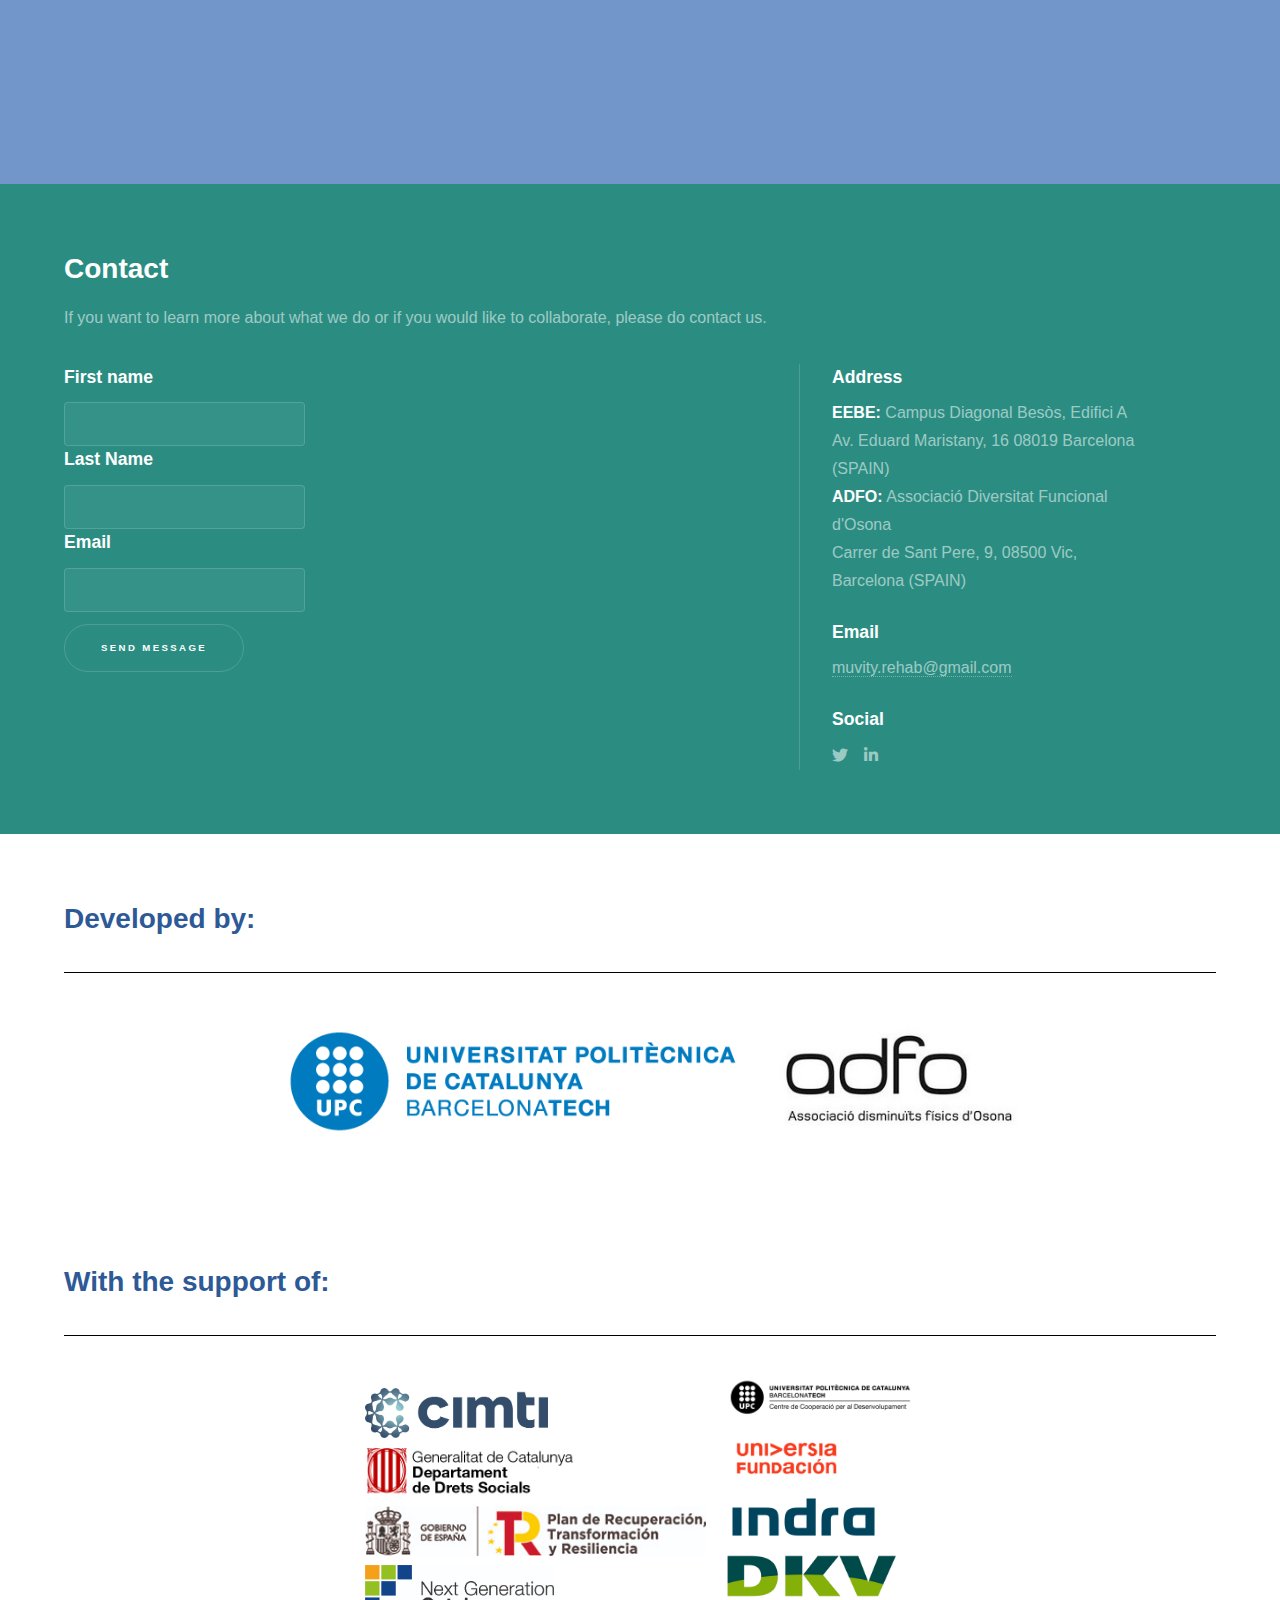
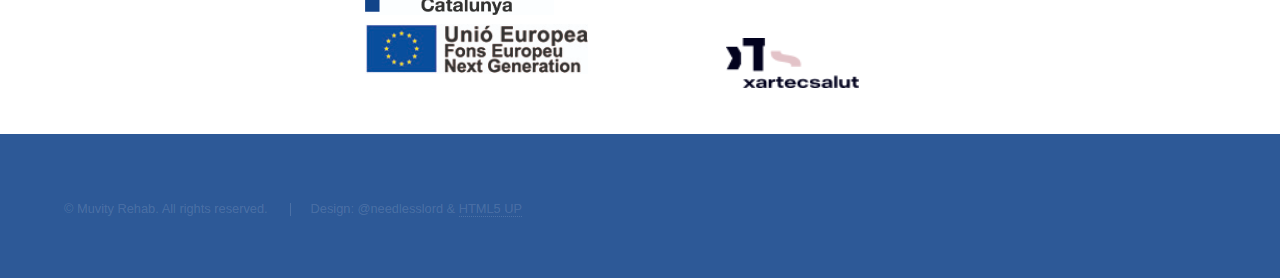
==== commit d1df1cac: "update research section and add network logos" ====
--- a/index.html
+++ b/index.html
@@ -293,6 +293,12 @@
 								<div class="image-position-center">
 									<img src="images/dkvlogo.png" alt="" height="50" />
 								</div>
+								<div class="image-position-center">
+									<img src="images/tecsam_logo.png" alt="" height="80" />
+								</div>
+								<div class="image-position-center">
+									<img src="images/logo-xartec.png" alt="" height="50" />
+								</div>
 							</div>
 						</div>
 					</section>
